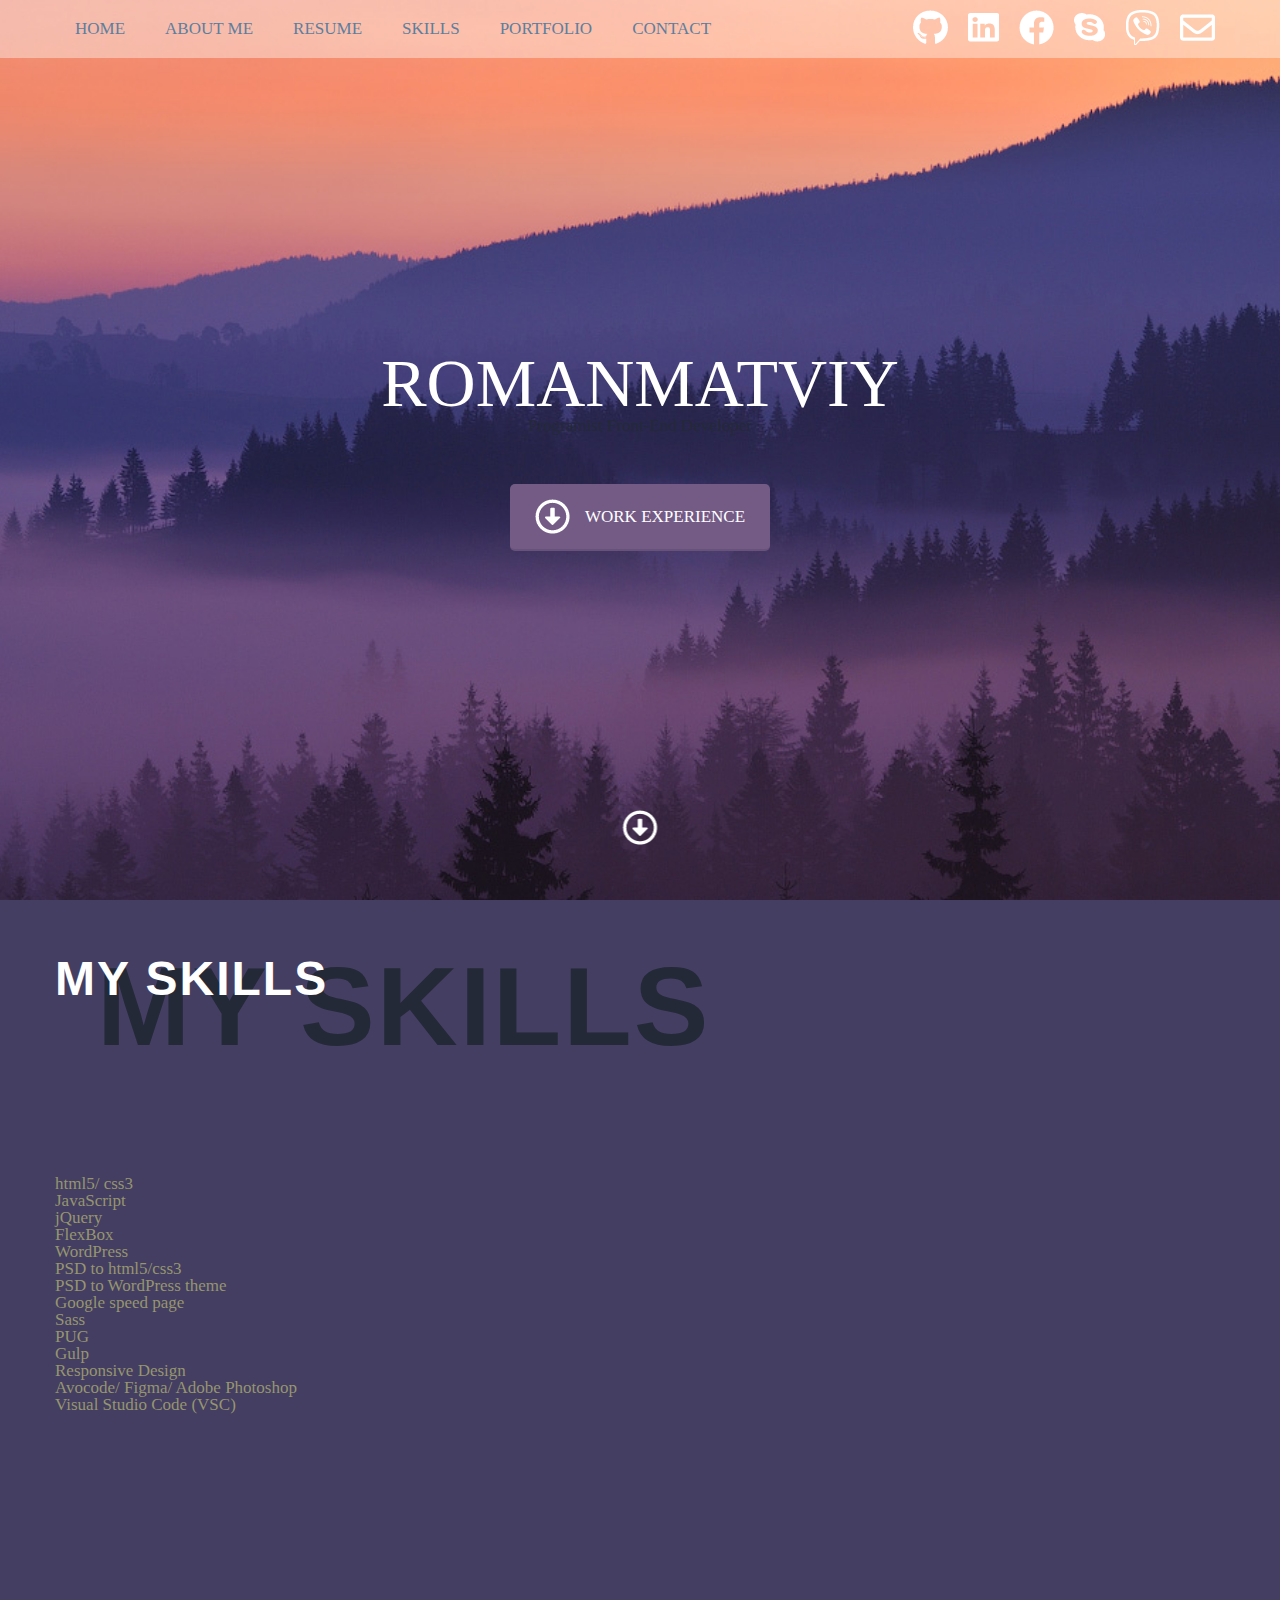
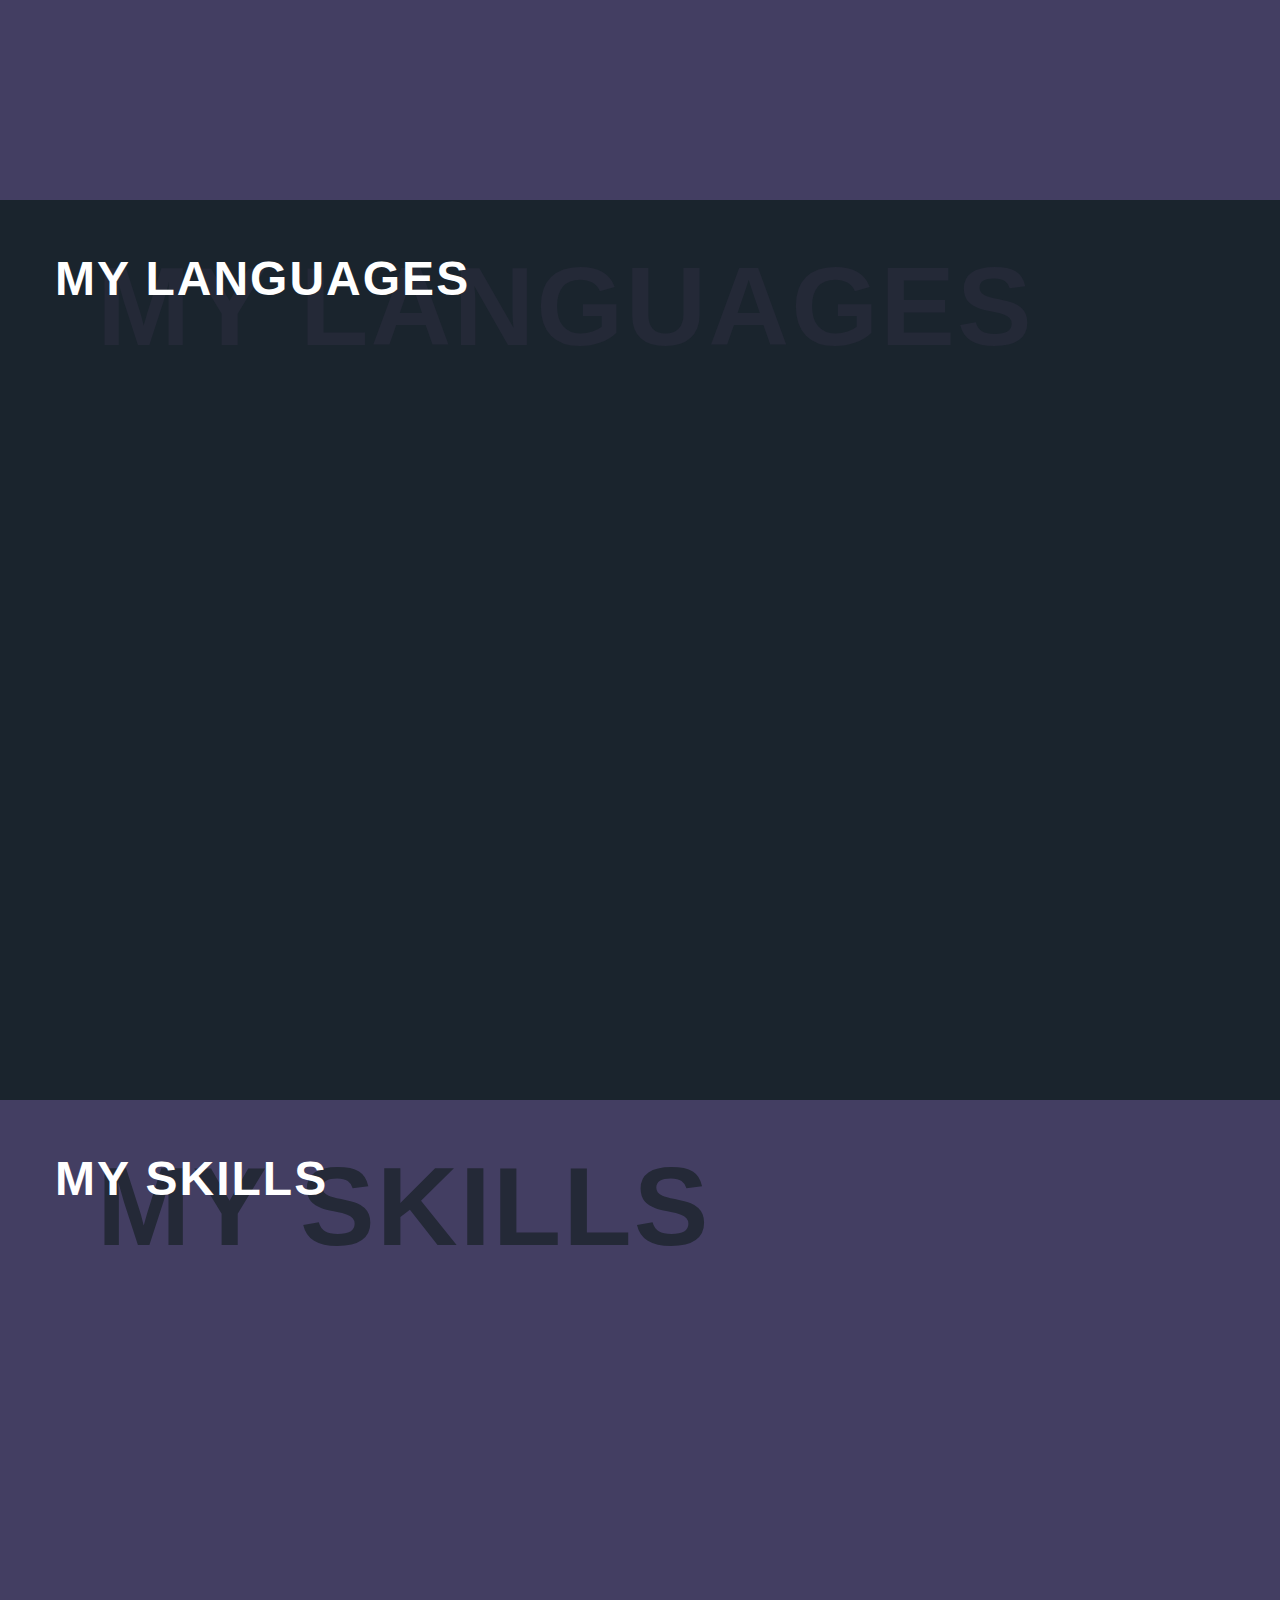
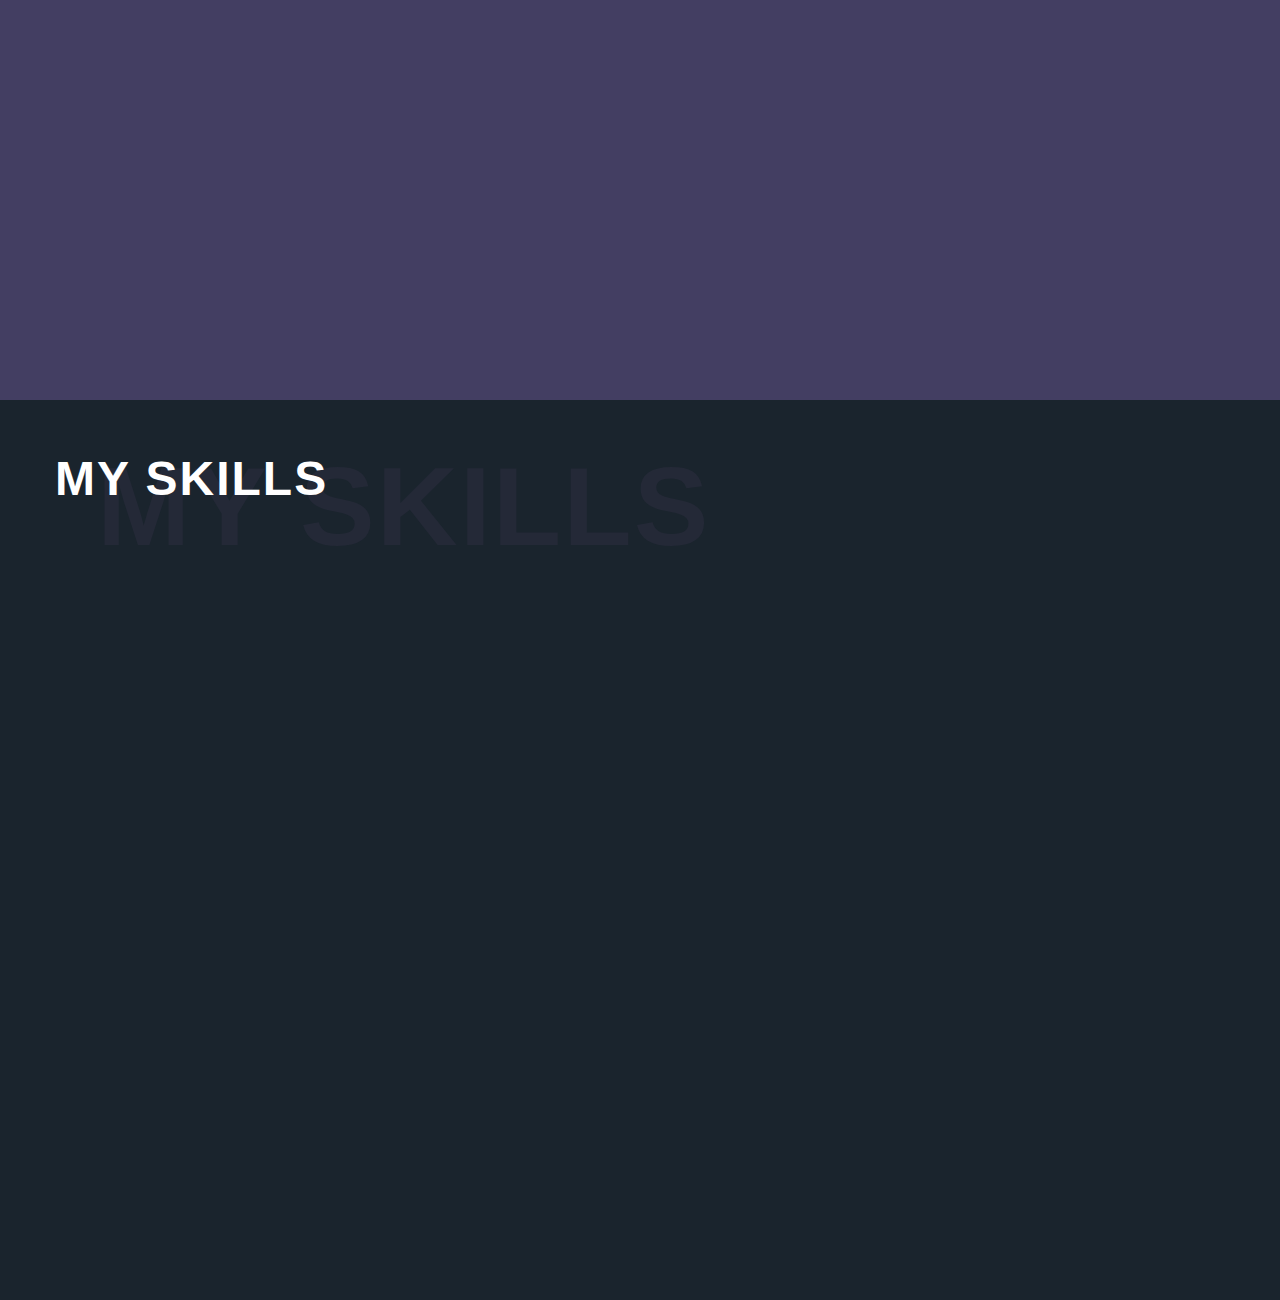
==== index.min.html @ 0e8ecea7 "fix error" ====
<!DOCTYPE html><html lang="en"><head><meta charset="UTF-8"/><meta name="viewport"content="width=device-width, initial-scale=1.0"/><link rel="stylesheet"href="./css/reset.min.css"/><link rel="stylesheet"href="./css/animate.min.css"/><link rel="stylesheet"href="./css/style.css"/><title>Roman Matviy - roman.programist.top</title></head><body><header class="header section"><div class="top"><div class="main-container"><nav class="top__menu"><ul><li><a href="">Home</a></li><li><a href="">About me</a></li><li><a href="">Resume</a></li><li><a href="">Skills</a></li><li><a href="">Portfolio</a></li><li><a href="">Contact</a></li></ul></nav><div class="top__social"><ul><li><a href="https://github.com/MatviyRoman"target="_blank"class="nav-link sicon"><i class="icon central github"></i></a></li><li><a href="http://linkedin.com/in/MatviyRoman"target="_blank"class="nav-link sicon"><i class="icon central linkedin"></i></a></li><li><a href="https://www.facebook.com/romas6ka"target="_blank"class="nav-link sicon"><span class="icon central facebook"></span></a></li><li><a href="skype:live:romas6ka"target="_blank"class="nav-link sicon"><i class="icon central skype"></i></a></li><li><a href="viber:chat?number=+380938800822"target="_blank"class="nav-link sicon"><i class="icon central viber"></i></a></li><li><a href="#contact"target="_blank"class="nav-link sicon"><i class="icon central envelope"></i></a></li></ul></div></div></div><div class="main-container"><div class="header__title"><div id="welcome"></div><h1 class="header__title--first_title title"><span class="wow 1s bounceInRight delay-05s">R</span ><span class="animated 1s fadeInRight delay-1s">o</span ><span class="animated 1s fadeInRight delay-15s">m</span ><span class="animated 1s fadeInRight delay-2s">a</span ><span class="animated 1s fadeInRight delay-25s">n</span><span class="animated 1s fadeInRight delay-3s">M</span ><span class="animated 1s fadeInRight delay-35s">a</span ><span class="animated 1s fadeInRight delay-4s">t</span ><span class="animated 1s fadeInRight delay-45s">v</span ><span class="animated 1s fadeInRight delay-5s">i</span ><span class="animated 1s fadeInRight delay-55s">y</span></h1><h2 class="header__title--second_title subtitle">programist front-end developer </h2><a class="btn"href="#"><i class="icon arrow_down"></i>Work experience</a ></div></div><a href="#about"class="arrow animated infinite bounce delay-2s slow"><i class="icon arrow_down"></i ></a></header><section class="skillset section"><div class="main-container"><div class="title-box"><h2 class="title">My Skills </h2><h3 class="subtitle">My skills</h3></div><p>html5/ css3</p><p>JavaScript</p><p>jQuery</p><p>FlexBox</p><p>WordPress</p><p>PSD to html5/css3</p><p>PSD to WordPress theme</p><p>Google speed page</p><p>Sass</p><p>PUG</p><p>Gulp</p><p>Responsive Design</p><p>Avocode/ Figma/ Adobe Photoshop</p><p>Visual Studio Code (VSC)</p></div></section><section class="languages section"><div class="main-container"><div class="title-box"><h2 class="title">My Languages </h2><h3 class="subtitle">My Languages</h3></div><div id="myProgress"><div id="myBar"><div id="number"style="color:black;"></div></div></div></div></section><section class="portfolio section"><div class="main-container"><div class="title-box"><h2 class="title">My Skills </h2><h3 class="subtitle">My skills</h3></div></div></section><footer class="footer section"><div class="main-container"><div class="title-box"><h2 class="title">My Skills </h2><h3 class="subtitle">My skills</h3></div></div></footer><script defer src="https://ajax.googleapis.com/ajax/libs/jquery/3.4.1/jquery.min.js"></script><script defer src="./js/wow.min.js"></script><script defer src="./js/main.min.js"></script></body></html>
---- css/style.css ----
html {
  scroll-behavior: smooth;
}

body {
  font-family: "Merriweather", serif;
  font-weight: 400;
  font-size: 17px;
  -webkit-user-select: none;
     -moz-user-select: none;
      -ms-user-select: none;
          user-select: none;
  overflow-x: hidden;
  overflow-y: scroll;
  -webkit-transition: all 7s ease-out;
  transition: all 7s ease-out;
  -webkit-transition-property: color, background-color;
  transition-property: color, background-color;
  -webkit-transition-duration: 10s;
          transition-duration: 10s;
  color: #fff;
}

.main-container {
  max-width: 1200px;
  padding: 0 15px;
  margin: 0 auto;
}

.btn {
  color: #17a2b8;
  -webkit-transition: all 0.4s ease-in-out;
  transition: all 0.4s ease-in-out;
  font-family: "Robboto", serif;
  color: #fff;
  background: #745b86;
  border: 0;
  border-bottom: 2px solid rgba(10, 10, 10, 0.1);
  border-radius: 5px;
  text-transform: uppercase;
  padding: 15px 25px;
}

.btn:hover {
  color: #fff;
  background: #17a2b8;
}

.btn i {
  margin-right: 15px;
}

.transparent {
  color: #1a242d !important;
  font-weight: 800 !important;
}

.title-box {
  width: 100%;
  padding: 50px 0 100px;
}

.title-box .title {
  position: relative;
  font-family: "Josefin Sans", Sans-serif;
  font-size: 3rem;
  font-weight: 700;
  line-height: 1.2em;
  letter-spacing: 2px;
  text-transform: uppercase;
  text-align: left;
  z-index: 2;
}

.title-box .subtitle {
  position: relative;
  padding-left: 42px;
  font-family: "Josefin Sans", Sans-serif;
  font-size: 7rem;
  font-weight: 700;
  line-height: 1.2em;
  letter-spacing: 2px;
  text-transform: uppercase;
  text-align: left;
  z-index: 1;
  margin-top: -0.6em;
}

.title {
  color: #fff;
  text-transform: uppercase;
  text-align: center;
  width: 100%;
}

.subtitle {
  color: #fff;
  text-transform: capitalize;
  text-align: center;
  width: 100%;
}

.section:nth-child(odd) {
  background: #1a242d;
  color: #5d7e9e;
  height: 100vh;
  min-height: 300px;
}

.section:nth-child(odd) .title {
  color: #fff;
}

.section:nth-child(odd) .subtitle {
  color: #242937;
}

.section:nth-child(odd) .bg-transparent {
  border: 2px solid #745b86;
  color: #1a242d;
  font-weight: 400;
}

.section:nth-child(odd) .bg-transparent:hover {
  border: 2px solid #fff;
  color: #fff;
}

.section:nth-child(even) {
  background: #433e62;
  color: #96956f;
  height: 100vh;
  min-height: 300px;
}

.section:nth-child(even) .subtitle {
  color: #242937;
}

.section:nth-child(even) .bg-transparent2 {
  background: #fff;
  border: 2px solid #745b86;
  color: #1a242d;
  font-weight: 400;
}

.section:nth-child(even) .bg-transparent2:hover {
  background: #fff;
  border: 2px solid #17a2b8;
  color: #17a2b8 !important;
}

.header {
  background: #1a242d url(../img/background/22bg.jpg) fixed center/cover no-repeat !important;
  color: #5d7e9e;
  color: #000;
  height: 100vh;
  min-height: 300px;
  position: relative;
}

.header .top {
  background: #fff6;
}

.header .top .main-container {
  display: -webkit-box;
  display: -ms-flexbox;
  display: flex;
  -webkit-box-pack: justify;
      -ms-flex-pack: justify;
          justify-content: space-between;
  -ms-flex-wrap: wrap;
      flex-wrap: wrap;
}

.header .top__menu {
  max-width: 700px;
}

.header .top__menu ul {
  display: -webkit-box;
  display: -ms-flexbox;
  display: flex;
  -webkit-box-pack: space-evenly;
      -ms-flex-pack: space-evenly;
          justify-content: space-evenly;
  -ms-flex-wrap: wrap;
      flex-wrap: wrap;
}

.header .top__menu ul li a {
  padding: 20px;
  white-space: nowrap;
  display: block;
  text-transform: uppercase;
}

.header .top__menu ul li a:hover {
  padding-bottom: 19px;
  border-bottom: 2px solid #f00;
}

.header .top__social {
  max-width: 322px;
}

.header .top__social ul {
  display: -webkit-box;
  display: -ms-flexbox;
  display: flex;
  -webkit-box-align: center;
      -ms-flex-align: center;
          align-items: center;
  -ms-flex-wrap: wrap;
      flex-wrap: wrap;
}

.header .top__social ul li a {
  padding: 10px;
  display: block;
}

.header__title {
  display: -webkit-box;
  display: -ms-flexbox;
  display: flex;
  -ms-flex-wrap: wrap;
      flex-wrap: wrap;
  -webkit-box-pack: center;
      -ms-flex-pack: center;
          justify-content: center;
  position: absolute;
  top: 50%;
  left: 50%;
  -webkit-transform: translate(-50%, -50%);
          transform: translate(-50%, -50%);
}

.header__title--first_title {
  font-size: 4em;
}

.header__title--second-title {
  margin-bottom: 30px;
}

.header__title a {
  display: -webkit-inline-box;
  display: -ms-inline-flexbox;
  display: inline-flex;
  text-align: center;
  -webkit-box-align: center;
      -ms-flex-align: center;
          align-items: center;
  margin-top: 50px;
}

.header > .arrow {
  position: absolute;
  bottom: 10%;
  left: 50%;
  -webkit-transform: translateX(-50%);
          transform: translateX(-50%);
  display: block;
}

.header > .arrow .arrow_down {
  position: absolute;
  left: 50%;
  -webkit-transform: translateX(-50%);
          transform: translateX(-50%);
  -webkit-font-smoothing: antialiased;
}

.header > .arrow .arrow_down:hover {
  opacity: 0.5;
}

.skillset {
  background: #433e62;
  color: #96956f;
}

.icon {
  -webkit-filter: invert(1);
          filter: invert(1);
  display: inline-block;
  background: url(../img/decorations/sprites.png) no-repeat;
}

.icon:hover {
  position: relative;
  -webkit-transform: scale(1.1);
          transform: scale(1.1);
}

.icon.black {
  -webkit-filter: none;
          filter: none;
}

.icon.form {
  position: relative;
  top: 50%;
  left: 50%;
  -webkit-transform: translate(-50%, -50%);
          transform: translate(-50%, -50%);
}

.icon.flask {
  width: 31px;
  height: 33px;
  background-position: -54px -0;
}

.icon.pencil {
  width: 35px;
  height: 35px;
  background-position: -209px -0;
}

.icon.home {
  width: 37px;
  height: 35px;
  background-position: -559px -0;
}

.icon.map_marker {
  width: 27px;
  height: 35px;
  background-position: -0 -0;
}

.icon.paper_plane {
  width: 35px;
  height: 35px;
  background-position: -244px -0;
}

.icon.linkedin {
  width: 31px;
  height: 33px;
  background-position: -85px -0;
}

.icon.github {
  width: 35px;
  height: 35px;
  background-position: -279px -0;
}

.icon.phone {
  width: 35px;
  height: 35px;
  background-position: -314px -0;
}

.icon.user {
  width: 31px;
  height: 33px;
  background-position: -116px -0;
}

.icon.skype {
  width: 31px;
  height: 33px;
  background-position: -147px -0;
}

.icon.viber {
  width: 35px;
  height: 35px;
  background-position: -349px -0;
}

.icon.youtube {
  width: 31px;
  height: 33px;
  background-position: -178px -0;
}

.icon.arrow_down {
  width: 35px;
  height: 35px;
  background-position: -384px -0;
}

.icon.briefcase {
  width: 35px;
  height: 35px;
  background-position: -419px -0;
}

.icon.arrow_up {
  width: 35px;
  height: 35px;
  background-position: -454px -0;
}

.icon.envelope {
  width: 35px;
  height: 35px;
  background-position: -489px -0;
}

.icon.facebook {
  width: 35px;
  height: 35px;
  background-position: -524px -0;
}

.icon.file_download {
  width: 27px;
  height: 35px;
  background-position: -27px -0;
}

#myProgress {
  width: 100%;
  background-color: #ddd;
}

.myBar {
  width: 0%;
  height: 30px;
  background-color: #4caf50;
}
/*# sourceMappingURL=style.css.map */
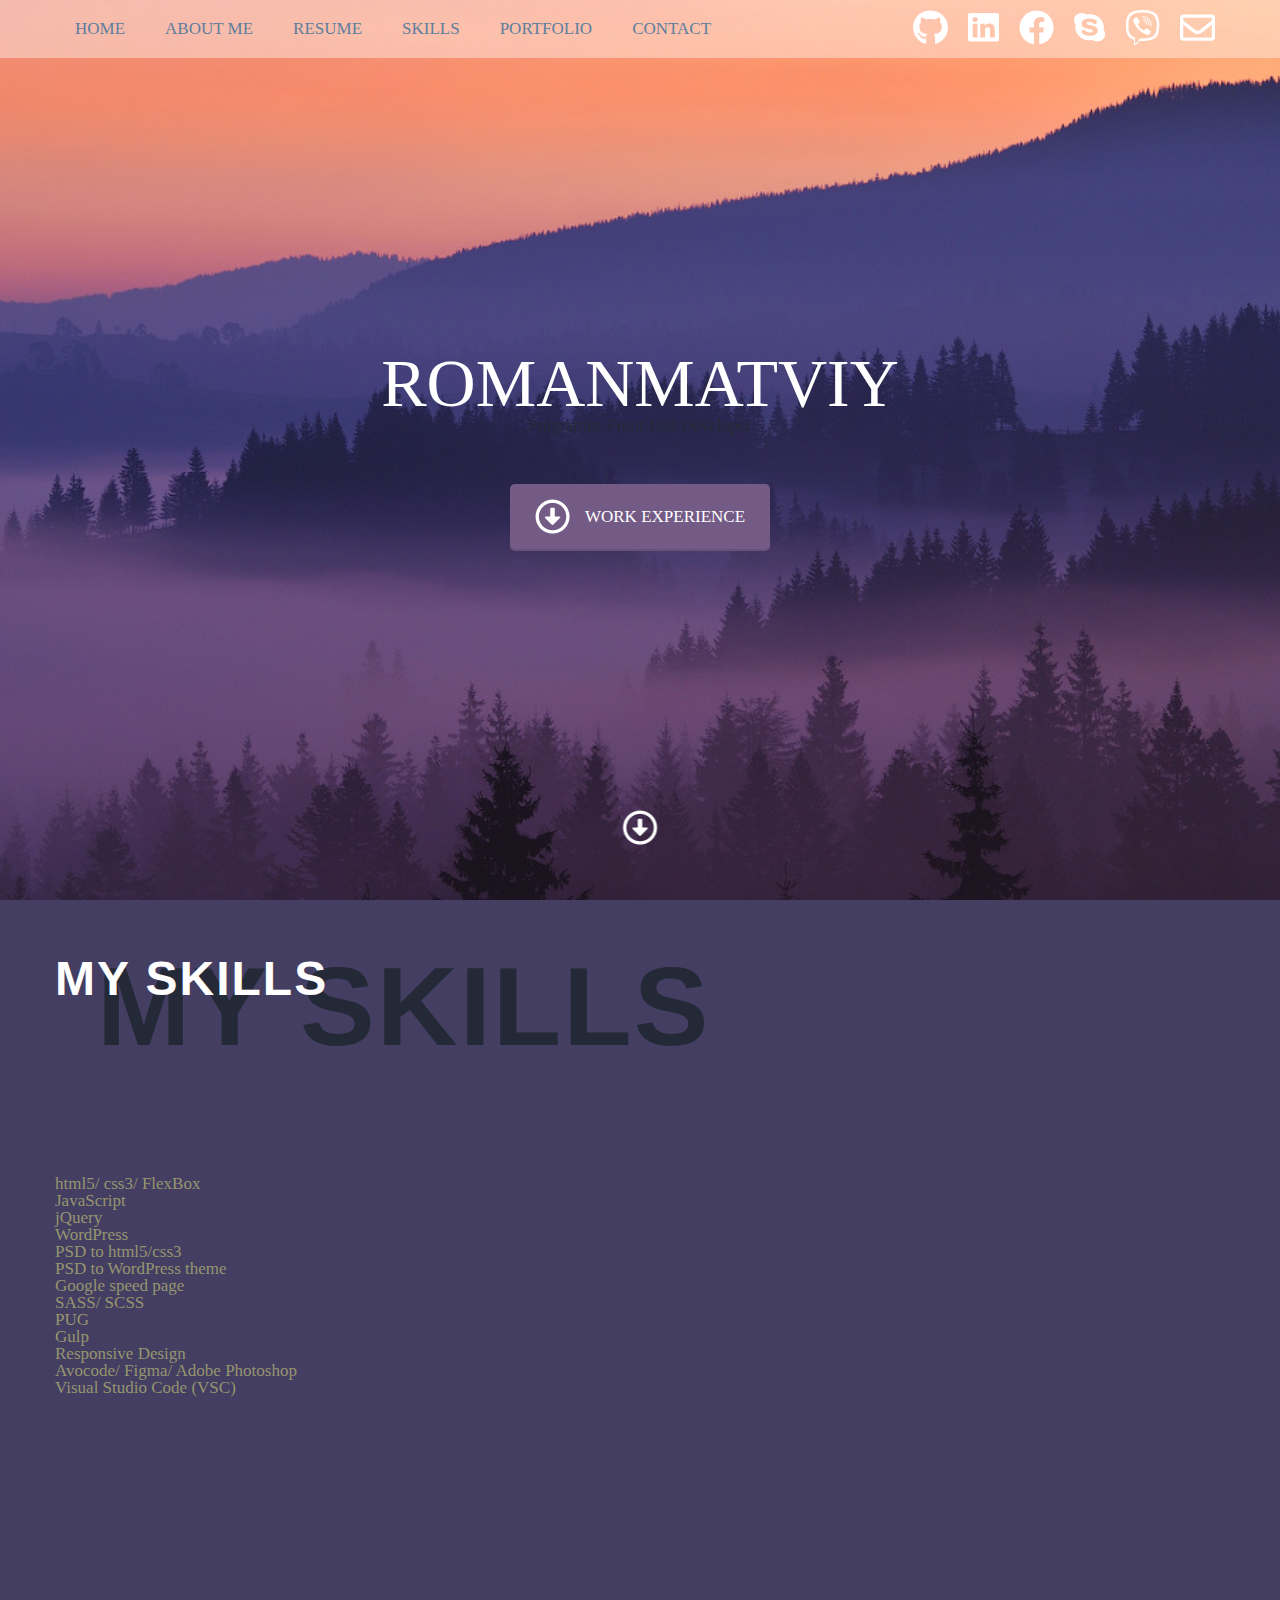
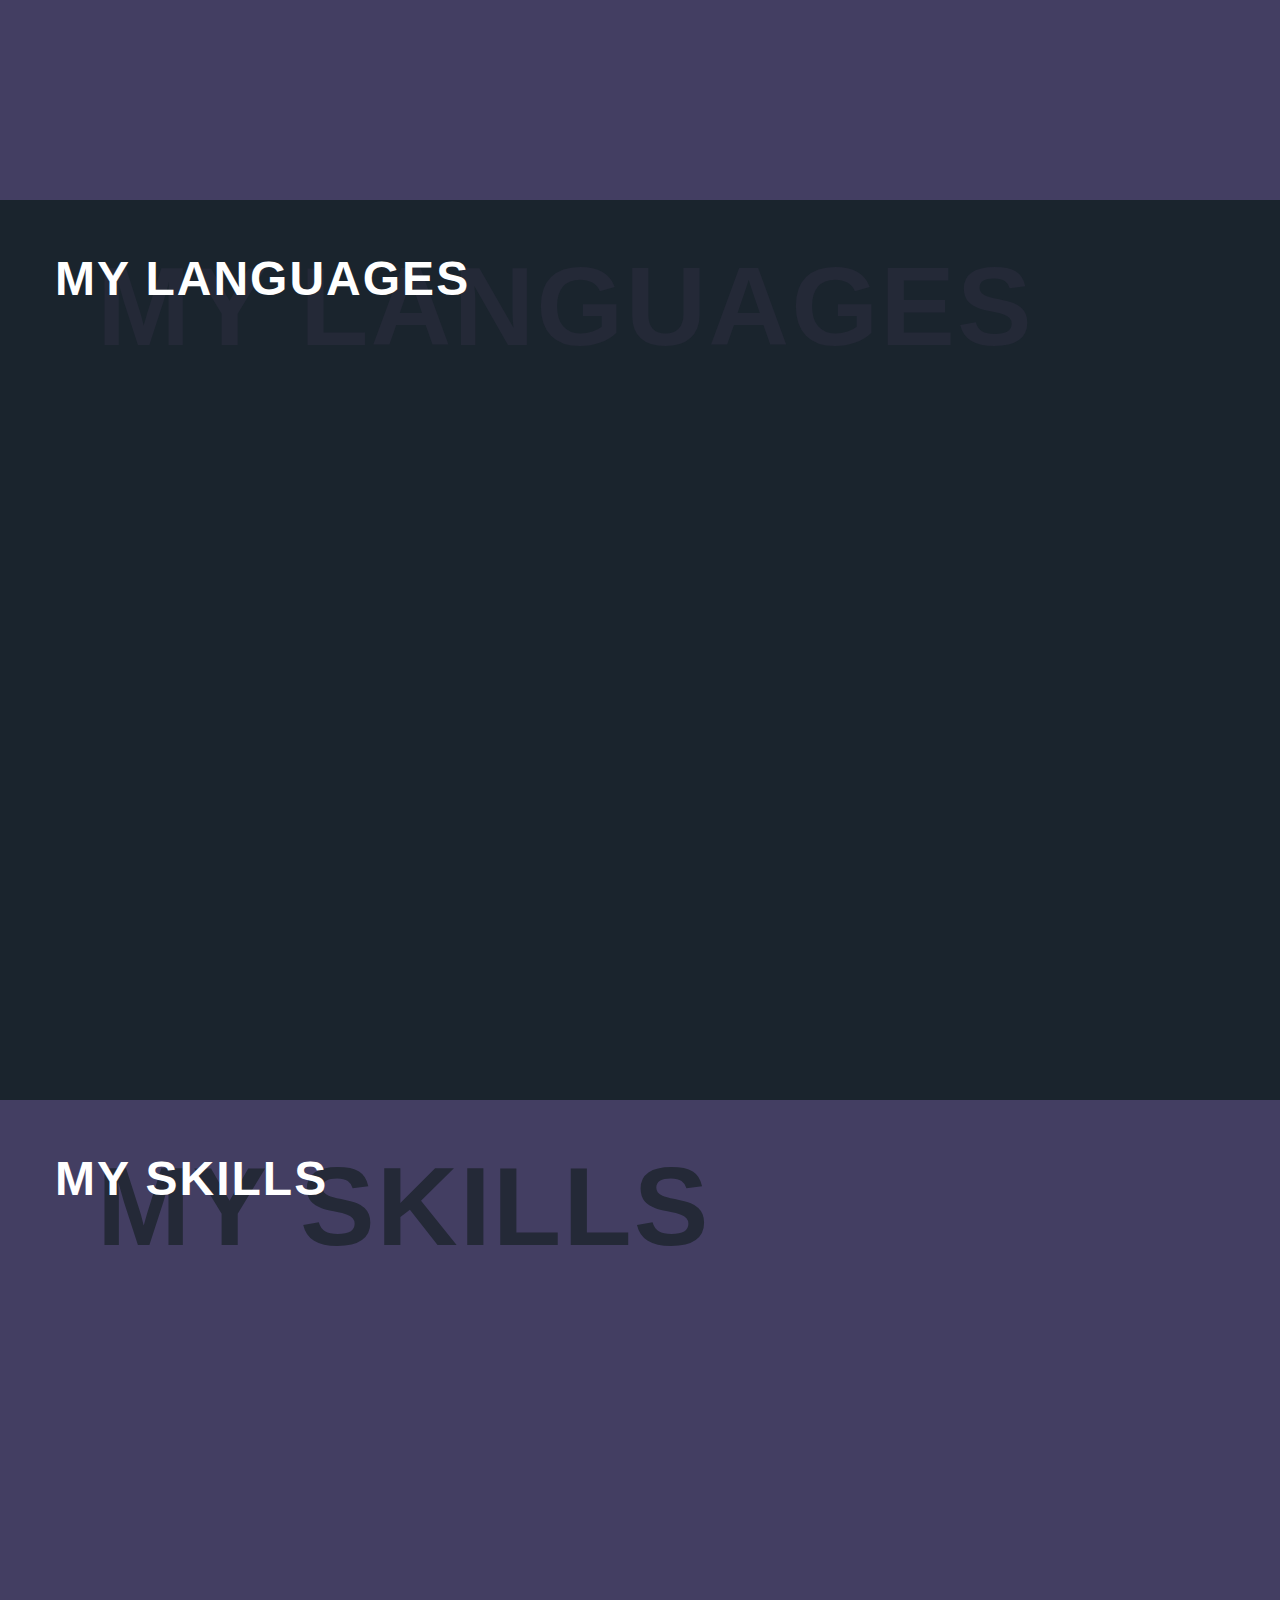
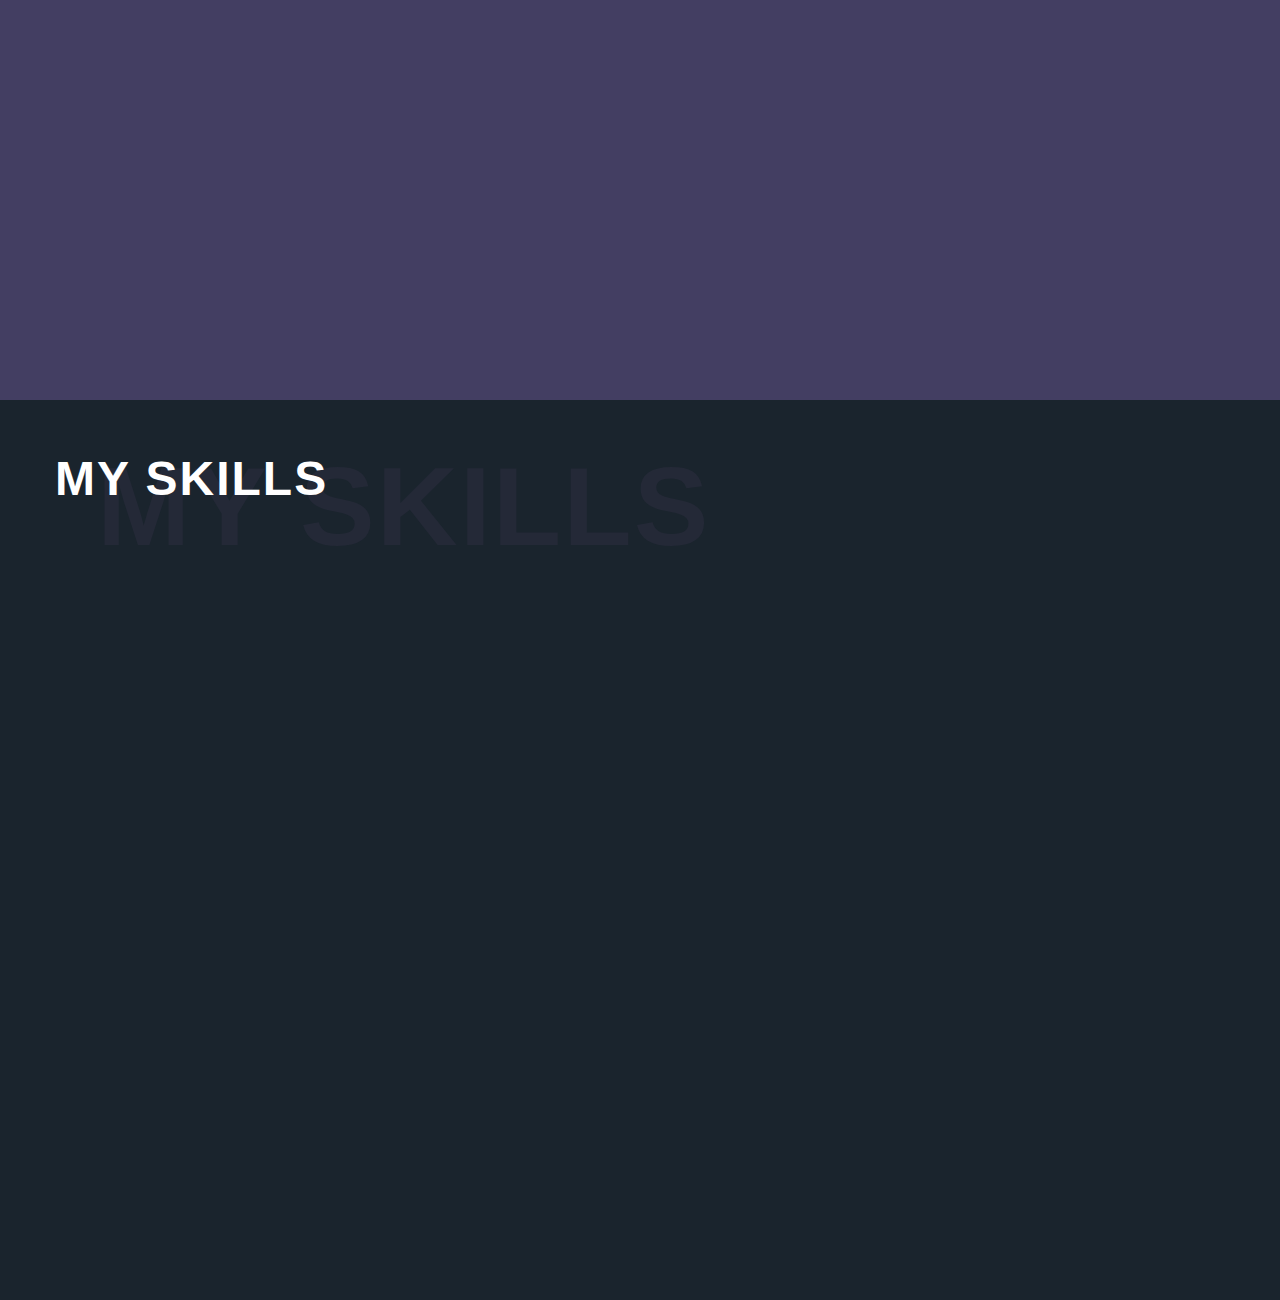
==== commit 4a6ed909: "fix error" ====
--- a/index.min.html
+++ b/index.min.html
@@ -1 +1 @@
-<!DOCTYPE html><html lang="en"><head><meta charset="UTF-8"/><meta name="viewport"content="width=device-width, initial-scale=1.0"/><link rel="stylesheet"href="./css/reset.min.css"/><link rel="stylesheet"href="./css/animate.min.css"/><link rel="stylesheet"href="./css/style.css"/><title>Roman Matviy - roman.programist.top</title></head><body><header class="header section"><div class="top"><div class="main-container"><nav class="top__menu"><ul><li><a href="">Home</a></li><li><a href="">About me</a></li><li><a href="">Resume</a></li><li><a href="">Skills</a></li><li><a href="">Portfolio</a></li><li><a href="">Contact</a></li></ul></nav><div class="top__social"><ul><li><a href="https://github.com/MatviyRoman"target="_blank"class="nav-link sicon"><i class="icon central github"></i></a></li><li><a href="http://linkedin.com/in/MatviyRoman"target="_blank"class="nav-link sicon"><i class="icon central linkedin"></i></a></li><li><a href="https://www.facebook.com/romas6ka"target="_blank"class="nav-link sicon"><span class="icon central facebook"></span></a></li><li><a href="skype:live:romas6ka"target="_blank"class="nav-link sicon"><i class="icon central skype"></i></a></li><li><a href="viber:chat?number=+380938800822"target="_blank"class="nav-link sicon"><i class="icon central viber"></i></a></li><li><a href="#contact"target="_blank"class="nav-link sicon"><i class="icon central envelope"></i></a></li></ul></div></div></div><div class="main-container"><div class="header__title"><div id="welcome"></div><h1 class="header__title--first_title title"><span class="wow 1s bounceInRight delay-05s">R</span ><span class="animated 1s fadeInRight delay-1s">o</span ><span class="animated 1s fadeInRight delay-15s">m</span ><span class="animated 1s fadeInRight delay-2s">a</span ><span class="animated 1s fadeInRight delay-25s">n</span><span class="animated 1s fadeInRight delay-3s">M</span ><span class="animated 1s fadeInRight delay-35s">a</span ><span class="animated 1s fadeInRight delay-4s">t</span ><span class="animated 1s fadeInRight delay-45s">v</span ><span class="animated 1s fadeInRight delay-5s">i</span ><span class="animated 1s fadeInRight delay-55s">y</span></h1><h2 class="header__title--second_title subtitle">programist front-end developer </h2><a class="btn"href="#"><i class="icon arrow_down"></i>Work experience</a ></div></div><a href="#about"class="arrow animated infinite bounce delay-2s slow"><i class="icon arrow_down"></i ></a></header><section class="skillset section"><div class="main-container"><div class="title-box"><h2 class="title">My Skills </h2><h3 class="subtitle">My skills</h3></div><p>html5/ css3</p><p>JavaScript</p><p>jQuery</p><p>FlexBox</p><p>WordPress</p><p>PSD to html5/css3</p><p>PSD to WordPress theme</p><p>Google speed page</p><p>Sass</p><p>PUG</p><p>Gulp</p><p>Responsive Design</p><p>Avocode/ Figma/ Adobe Photoshop</p><p>Visual Studio Code (VSC)</p></div></section><section class="languages section"><div class="main-container"><div class="title-box"><h2 class="title">My Languages </h2><h3 class="subtitle">My Languages</h3></div><div id="myProgress"><div id="myBar"><div id="number"style="color:black;"></div></div></div></div></section><section class="portfolio section"><div class="main-container"><div class="title-box"><h2 class="title">My Skills </h2><h3 class="subtitle">My skills</h3></div></div></section><footer class="footer section"><div class="main-container"><div class="title-box"><h2 class="title">My Skills </h2><h3 class="subtitle">My skills</h3></div></div></footer><script defer src="https://ajax.googleapis.com/ajax/libs/jquery/3.4.1/jquery.min.js"></script><script defer src="./js/wow.min.js"></script><script defer src="./js/main.min.js"></script></body></html>+<!DOCTYPE html><html lang="en"><head><meta charset="UTF-8"/><meta name="viewport"content="width=device-width, initial-scale=1.0"/><link rel="stylesheet"href="./css/reset.min.css"/><link rel="stylesheet"href="./css/animate.min.css"/><link rel="stylesheet"href="./css/style.css"/><title>Roman Matviy - roman.programist.top</title></head><body><header class="header section"><div class="top"><div class="main-container"><nav class="top__menu"><ul><li><a href="">Home</a></li><li><a href="">About me</a></li><li><a href="">Resume</a></li><li><a href="">Skills</a></li><li><a href="">Portfolio</a></li><li><a href="">Contact</a></li></ul></nav><div class="top__social"><ul><li><a href="https://github.com/MatviyRoman"target="_blank"class="nav-link sicon"><i class="icon central github"></i></a></li><li><a href="http://linkedin.com/in/MatviyRoman"target="_blank"class="nav-link sicon"><i class="icon central linkedin"></i></a></li><li><a href="https://www.facebook.com/romas6ka"target="_blank"class="nav-link sicon"><span class="icon central facebook"></span></a></li><li><a href="skype:live:romas6ka"target="_blank"class="nav-link sicon"><i class="icon central skype"></i></a></li><li><a href="viber:chat?number=+380938800822"target="_blank"class="nav-link sicon"><i class="icon central viber"></i></a></li><li><a href="#contact"target="_blank"class="nav-link sicon"><i class="icon central envelope"></i></a></li></ul></div></div></div><div class="main-container"><div class="header__title"><div id="welcome"></div><h1 class="header__title--first_title title"><span class="wow 1s bounceInRight delay-05s">R</span ><span class="animated 1s fadeInRight delay-1s">o</span ><span class="animated 1s fadeInRight delay-15s">m</span ><span class="animated 1s fadeInRight delay-2s">a</span ><span class="animated 1s fadeInRight delay-25s">n</span><span class="animated 1s fadeInRight delay-3s">M</span ><span class="animated 1s fadeInRight delay-35s">a</span ><span class="animated 1s fadeInRight delay-4s">t</span ><span class="animated 1s fadeInRight delay-45s">v</span ><span class="animated 1s fadeInRight delay-5s">i</span ><span class="animated 1s fadeInRight delay-55s">y</span></h1><h2 class="header__title--second_title subtitle">programist front-end developer </h2><a class="btn"href="#"><i class="icon arrow_down"></i>Work experience</a ></div></div><a href="#about"class="arrow animated infinite bounce delay-2s slow"><i class="icon arrow_down"></i ></a></header><section class="skillset section"><div class="main-container"><div class="title-box"><h2 class="title">My Skills </h2><h3 class="subtitle">My skills</h3></div><p>html5/ css3/ FlexBox</p><p>JavaScript</p><p>jQuery</p><p>WordPress</p><p>PSD to html5/css3</p><p>PSD to WordPress theme</p><p>Google speed page</p><p>SASS/ SCSS</p><p>PUG</p><p>Gulp</p><p>Responsive Design</p><p>Avocode/ Figma/ Adobe Photoshop</p><p>Visual Studio Code (VSC)</p></div></section><section class="languages section"><div class="main-container"><div class="title-box"><h2 class="title">My Languages </h2><h3 class="subtitle">My Languages</h3></div><div id="myProgress"><div id="myBar"><div id="number"style="color:black;"></div></div></div></div></section><section class="portfolio section"><div class="main-container"><div class="title-box"><h2 class="title">My Skills </h2><h3 class="subtitle">My skills</h3></div></div></section><footer class="footer section"><div class="main-container"><div class="title-box"><h2 class="title">My Skills </h2><h3 class="subtitle">My skills</h3></div></div></footer><script defer src="https://ajax.googleapis.com/ajax/libs/jquery/3.4.1/jquery.min.js"></script><script defer src="./js/wow.min.js"></script><script defer src="./js/main.min.js"></script></body></html>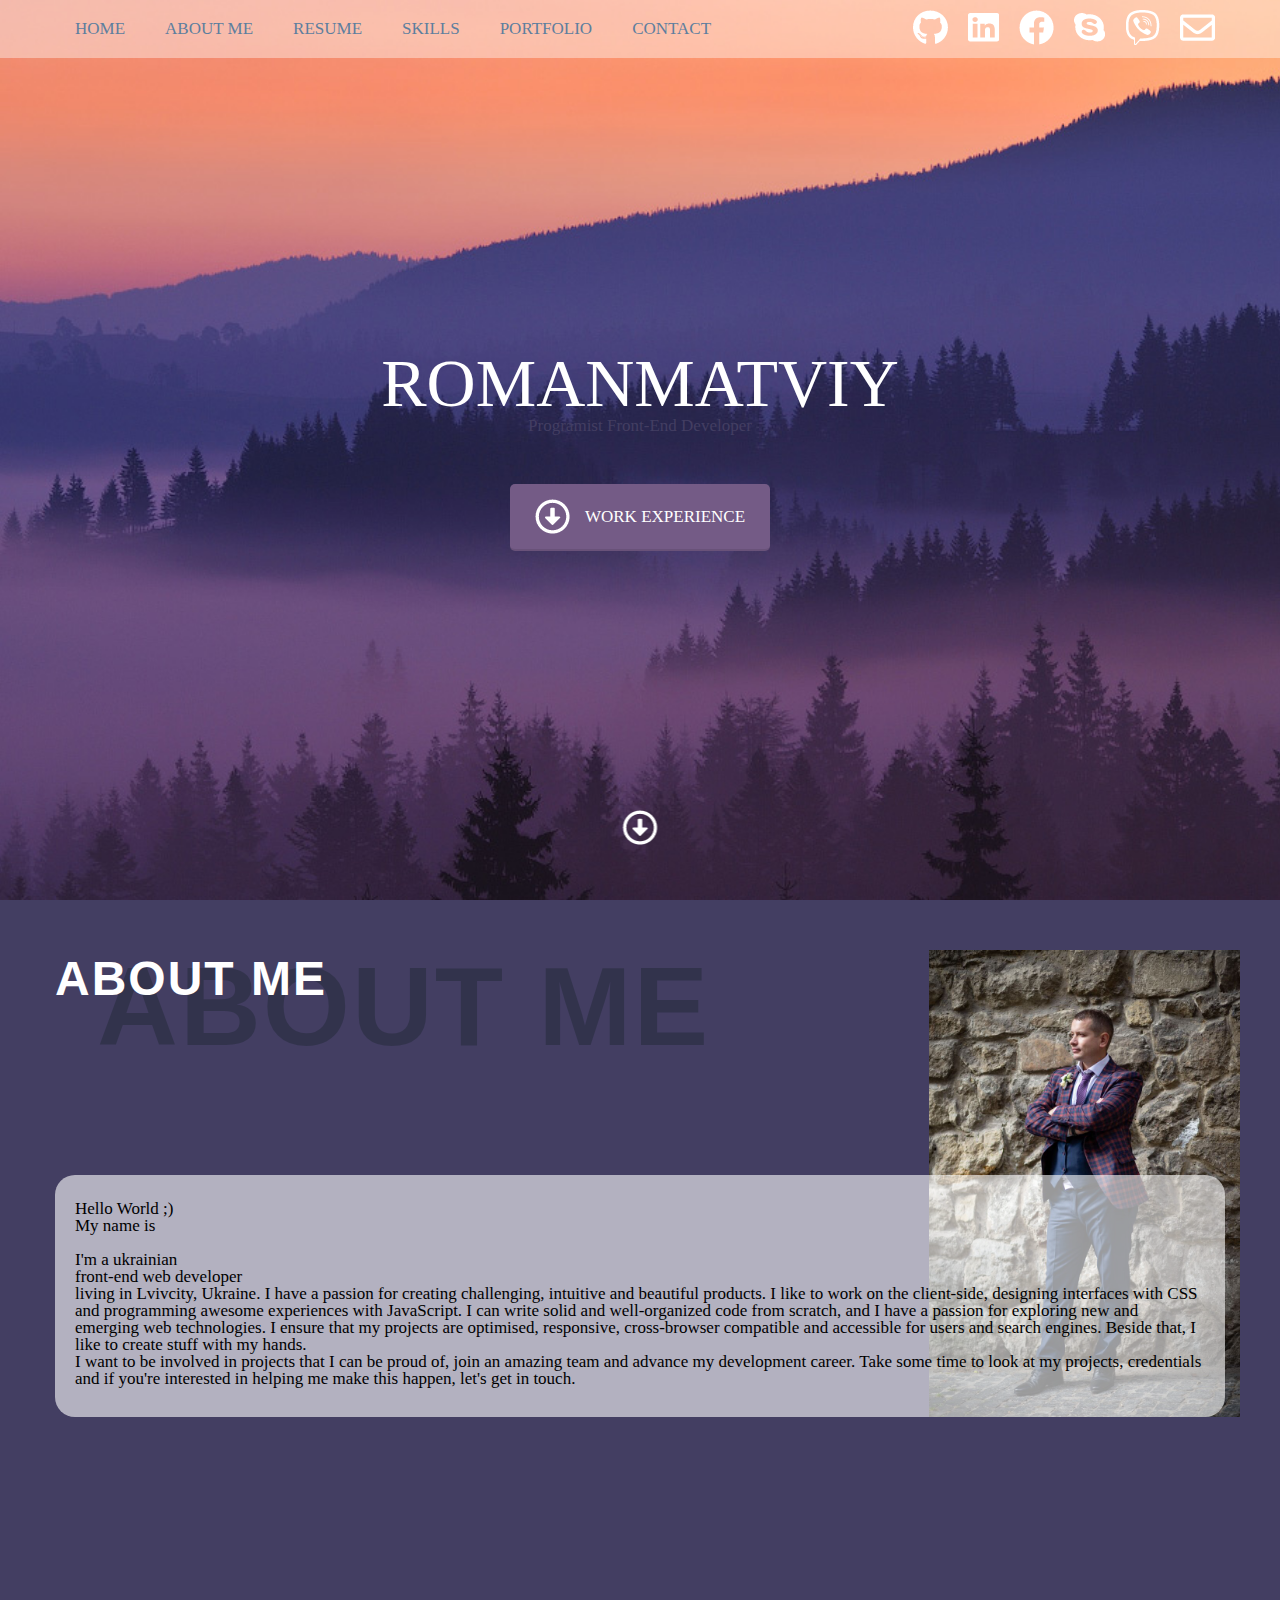
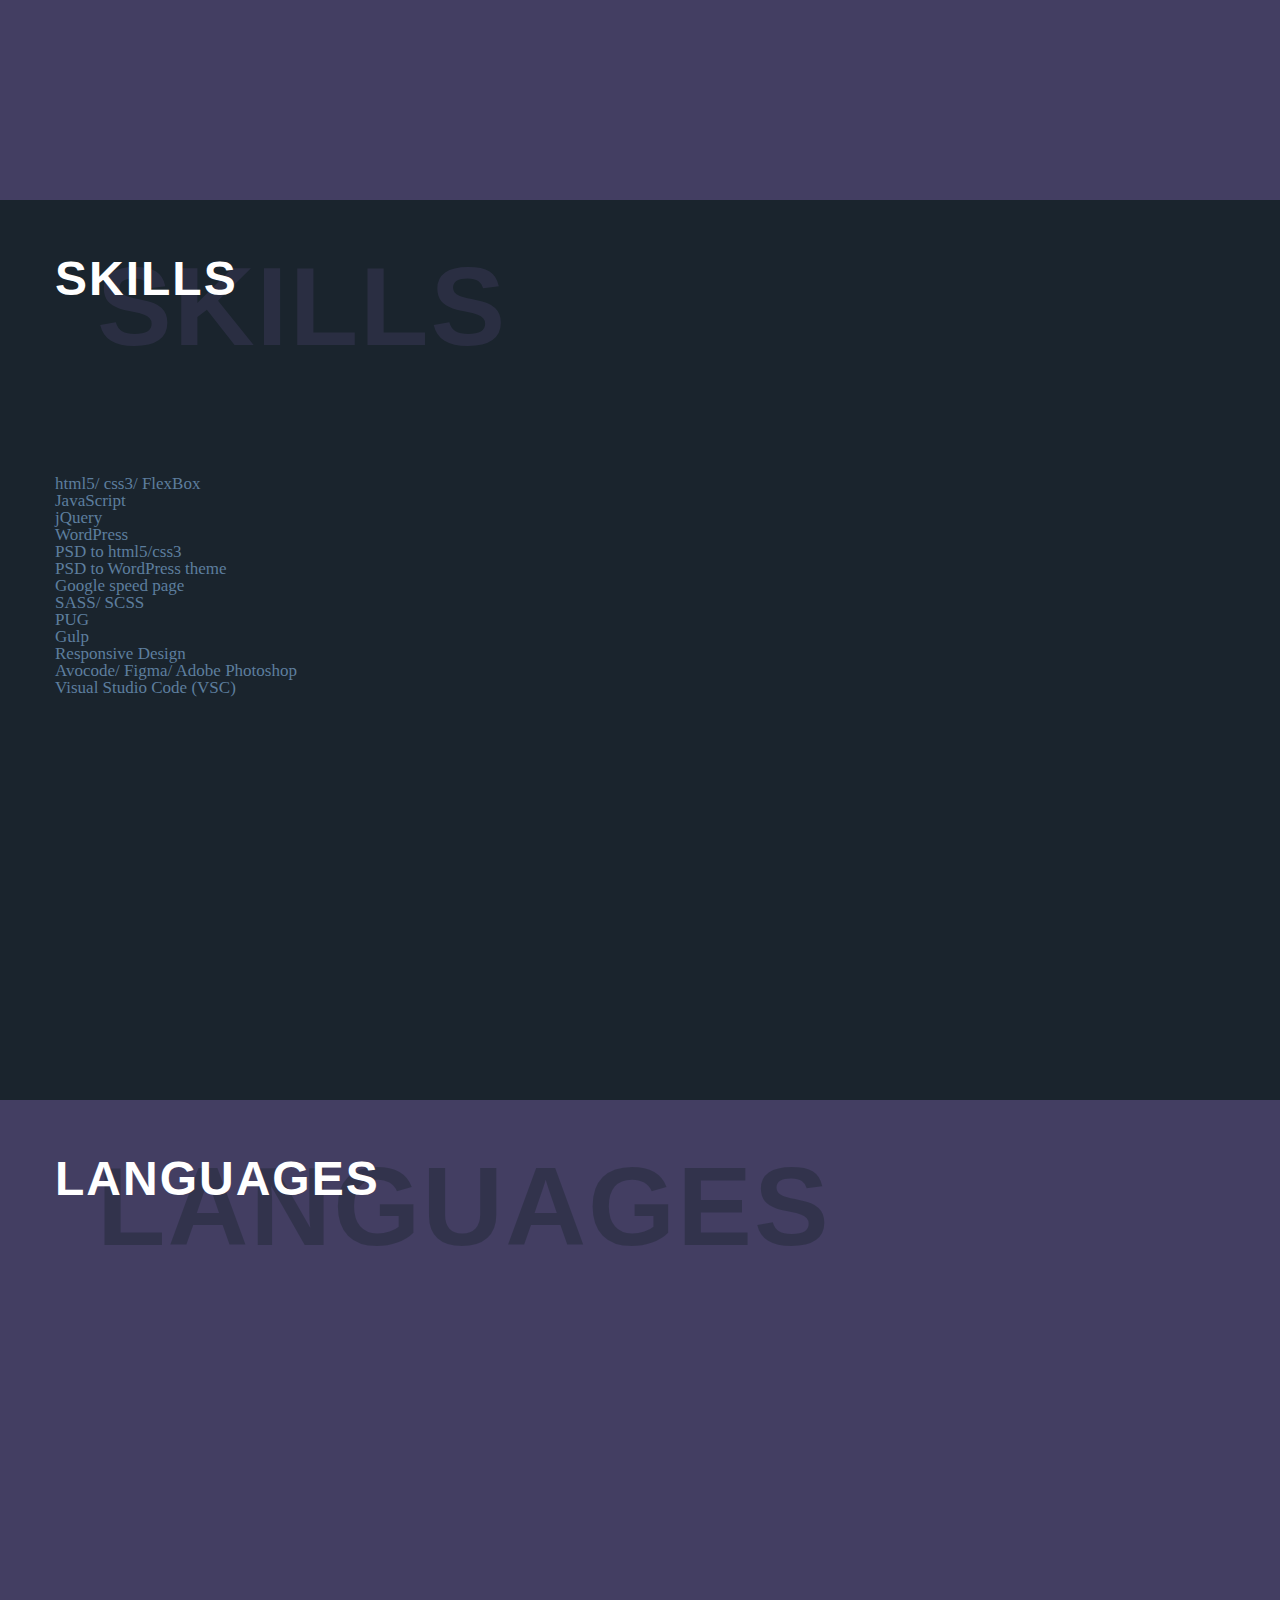
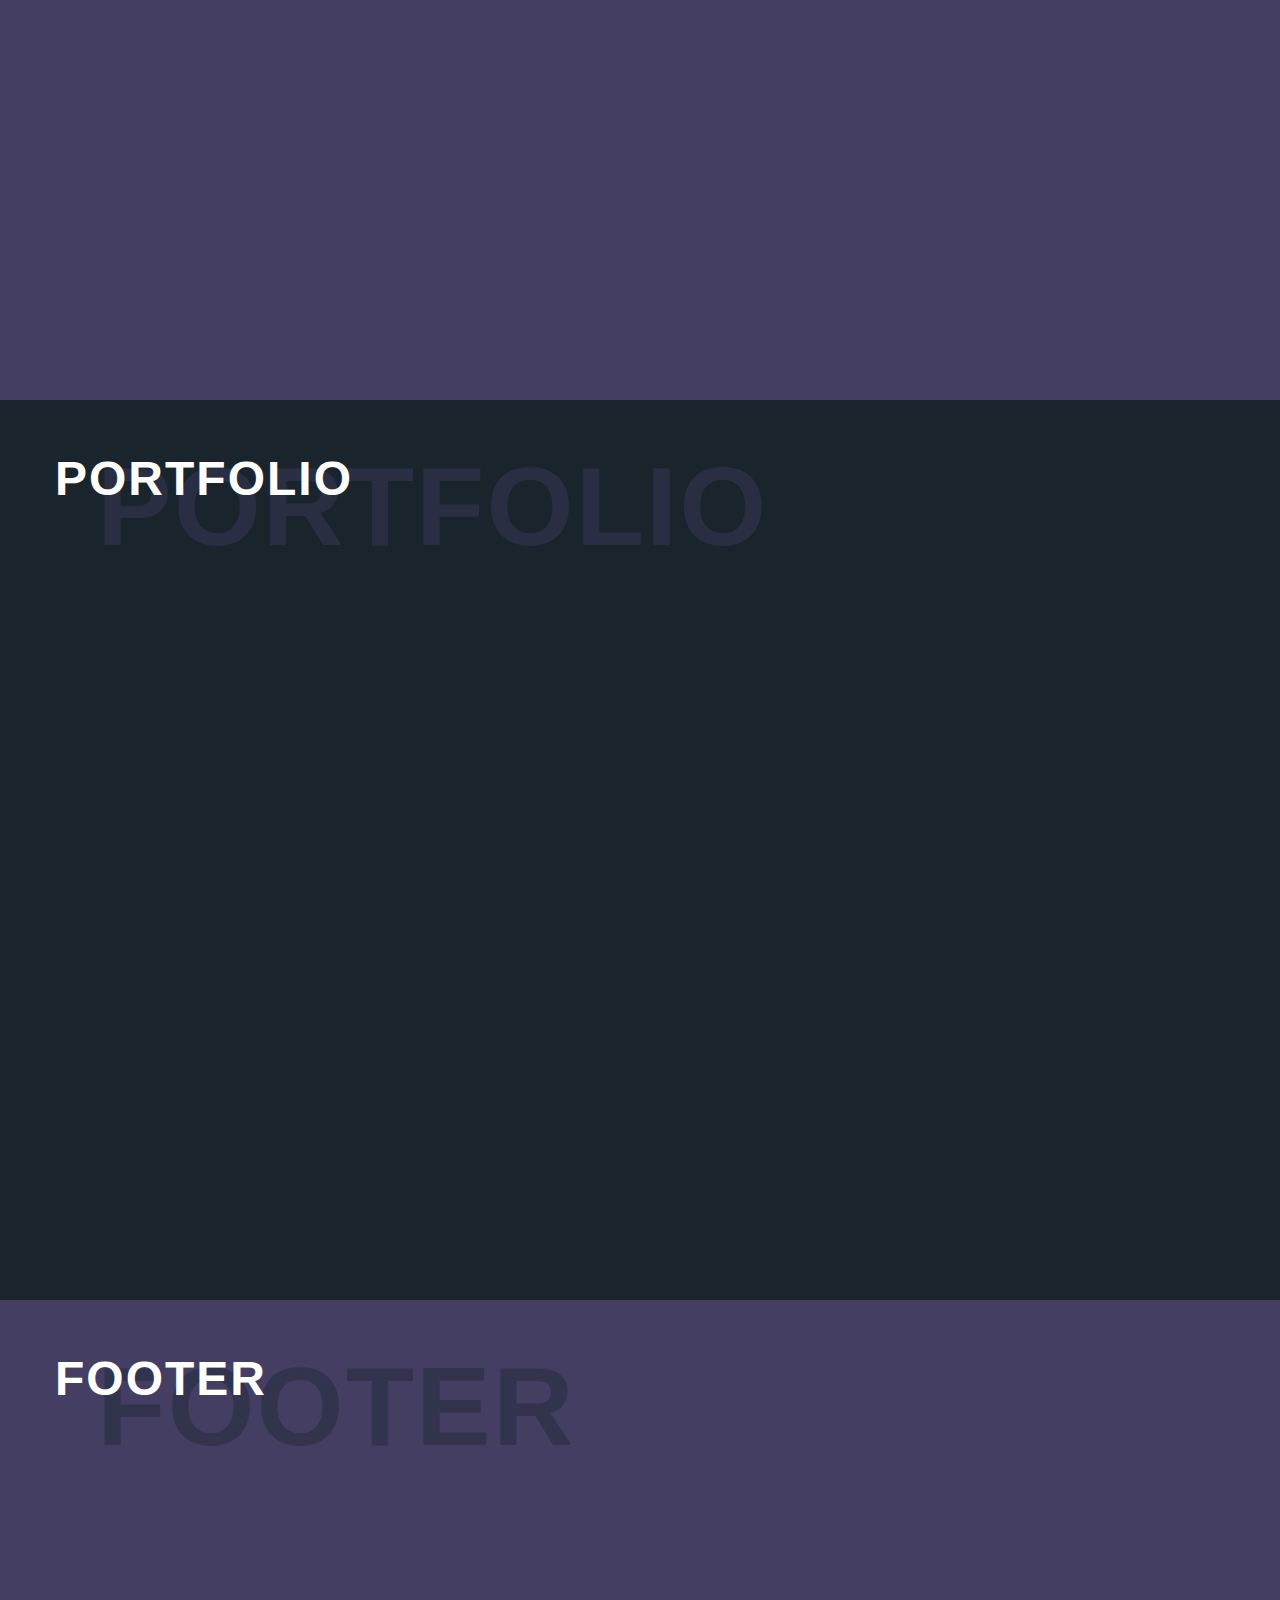
==== commit 99d0d3ba: "add fix" ====
--- a/index.min.html
+++ b/index.min.html
@@ -1 +1 @@
-<!DOCTYPE html><html lang="en"><head><meta charset="UTF-8"/><meta name="viewport"content="width=device-width, initial-scale=1.0"/><link rel="stylesheet"href="./css/reset.min.css"/><link rel="stylesheet"href="./css/animate.min.css"/><link rel="stylesheet"href="./css/style.css"/><title>Roman Matviy - roman.programist.top</title></head><body><header class="header section"><div class="top"><div class="main-container"><nav class="top__menu"><ul><li><a href="">Home</a></li><li><a href="">About me</a></li><li><a href="">Resume</a></li><li><a href="">Skills</a></li><li><a href="">Portfolio</a></li><li><a href="">Contact</a></li></ul></nav><div class="top__social"><ul><li><a href="https://github.com/MatviyRoman"target="_blank"class="nav-link sicon"><i class="icon central github"></i></a></li><li><a href="http://linkedin.com/in/MatviyRoman"target="_blank"class="nav-link sicon"><i class="icon central linkedin"></i></a></li><li><a href="https://www.facebook.com/romas6ka"target="_blank"class="nav-link sicon"><span class="icon central facebook"></span></a></li><li><a href="skype:live:romas6ka"target="_blank"class="nav-link sicon"><i class="icon central skype"></i></a></li><li><a href="viber:chat?number=+380938800822"target="_blank"class="nav-link sicon"><i class="icon central viber"></i></a></li><li><a href="#contact"target="_blank"class="nav-link sicon"><i class="icon central envelope"></i></a></li></ul></div></div></div><div class="main-container"><div class="header__title"><div id="welcome"></div><h1 class="header__title--first_title title"><span class="wow 1s bounceInRight delay-05s">R</span ><span class="animated 1s fadeInRight delay-1s">o</span ><span class="animated 1s fadeInRight delay-15s">m</span ><span class="animated 1s fadeInRight delay-2s">a</span ><span class="animated 1s fadeInRight delay-25s">n</span><span class="animated 1s fadeInRight delay-3s">M</span ><span class="animated 1s fadeInRight delay-35s">a</span ><span class="animated 1s fadeInRight delay-4s">t</span ><span class="animated 1s fadeInRight delay-45s">v</span ><span class="animated 1s fadeInRight delay-5s">i</span ><span class="animated 1s fadeInRight delay-55s">y</span></h1><h2 class="header__title--second_title subtitle">programist front-end developer </h2><a class="btn"href="#"><i class="icon arrow_down"></i>Work experience</a ></div></div><a href="#about"class="arrow animated infinite bounce delay-2s slow"><i class="icon arrow_down"></i ></a></header><section class="skillset section"><div class="main-container"><div class="title-box"><h2 class="title">My Skills </h2><h3 class="subtitle">My skills</h3></div><p>html5/ css3/ FlexBox</p><p>JavaScript</p><p>jQuery</p><p>WordPress</p><p>PSD to html5/css3</p><p>PSD to WordPress theme</p><p>Google speed page</p><p>SASS/ SCSS</p><p>PUG</p><p>Gulp</p><p>Responsive Design</p><p>Avocode/ Figma/ Adobe Photoshop</p><p>Visual Studio Code (VSC)</p></div></section><section class="languages section"><div class="main-container"><div class="title-box"><h2 class="title">My Languages </h2><h3 class="subtitle">My Languages</h3></div><div id="myProgress"><div id="myBar"><div id="number"style="color:black;"></div></div></div></div></section><section class="portfolio section"><div class="main-container"><div class="title-box"><h2 class="title">My Skills </h2><h3 class="subtitle">My skills</h3></div></div></section><footer class="footer section"><div class="main-container"><div class="title-box"><h2 class="title">My Skills </h2><h3 class="subtitle">My skills</h3></div></div></footer><script defer src="https://ajax.googleapis.com/ajax/libs/jquery/3.4.1/jquery.min.js"></script><script defer src="./js/wow.min.js"></script><script defer src="./js/main.min.js"></script></body></html>+<!DOCTYPE html><html lang="en"><head><meta charset="UTF-8"/><meta name="viewport"content="width=device-width, initial-scale=1.0"/><link rel="stylesheet"href="./css/reset.min.css"/><link rel="stylesheet"href="./css/animate.min.css"/><link rel="stylesheet"href="./css/style.css"/><title>Roman Matviy - roman.programist.top</title></head><body><header class="header section"><div class="top"><div class="main-container"><nav class="top__menu"><ul><li><a href="">Home</a></li><li><a href="">About me</a></li><li><a href="">Resume</a></li><li><a href="">Skills</a></li><li><a href="">Portfolio</a></li><li><a href="">Contact</a></li></ul></nav><div class="top__social"><ul><li><a href="https://github.com/MatviyRoman"target="_blank"class="nav-link sicon"><i class="icon central github"></i></a></li><li><a href="http://linkedin.com/in/MatviyRoman"target="_blank"class="nav-link sicon"><i class="icon central linkedin"></i></a></li><li><a href="https://www.facebook.com/romas6ka"target="_blank"class="nav-link sicon"><span class="icon central facebook"></span></a></li><li><a href="skype:live:romas6ka"target="_blank"class="nav-link sicon"><i class="icon central skype"></i></a></li><li><a href="viber:chat?number=+380938800822"target="_blank"class="nav-link sicon"><i class="icon central viber"></i></a></li><li><a href="#contact"target="_blank"class="nav-link sicon"><i class="icon central envelope"></i></a></li></ul></div></div></div><div class="main-container"><div class="header__title"><div id="welcome"></div><h1 class="header__title--first_title title"><span class="wow 1s bounceInRight delay-05s">R</span ><span class="animated 1s fadeInRight delay-1s">o</span ><span class="animated 1s fadeInRight delay-15s">m</span ><span class="animated 1s fadeInRight delay-2s">a</span ><span class="animated 1s fadeInRight delay-25s">n</span><span class="animated 1s fadeInRight delay-3s">M</span ><span class="animated 1s fadeInRight delay-35s">a</span ><span class="animated 1s fadeInRight delay-4s">t</span ><span class="animated 1s fadeInRight delay-45s">v</span ><span class="animated 1s fadeInRight delay-5s">i</span ><span class="animated 1s fadeInRight delay-55s">y</span></h1><h2 class="header__title--second_title subtitle">programist front-end developer </h2><a class="btn"href="#"><i class="icon arrow_down"></i>Work experience</a ></div></div><a href="#about"class="arrow animated infinite bounce delay-2s slow"><i class="icon arrow_down"></i ></a></header><section class="about section"><div class="main-container"><div class="title-box"><h2 class="title">About me </h2><h3 class="subtitle">About me</h3></div><div class="text"><p><p>Hello World ;)</p>My name is <h2 class="name inline">&nbsp;<span class="wow bounceInRight animated"style="visibility:visible; animation-name:bounceInRight;">Roman</span >&nbsp;<span class="wow bounceInLeft animated"style="visibility:visible; animation-name:bounceInLeft;">Matviy</span ></h2></p><p>I'm a ukrainian <h3 class="profession inline">front-end web developer</h3>living in <strong>Lviv</strong>city, <strong>Ukraine</strong>. I have a passion for creating challenging, intuitive and beautiful products. I like to work on the client-side, designing interfaces with CSS and programming awesome experiences with JavaScript. I can write solid and well-organized code from scratch, and I have a passion for exploring new and emerging web technologies. I ensure that my projects are optimised, responsive, cross-browser compatible and accessible for users and search engines. Beside that, I like to create stuff with my hands.</p><p>I want to be involved in projects that I can be proud of, join an amazing team and advance my development career. Take some time to look at my projects, credentials and if you're interested in helping me make this happen, <a href="#contact">let's get in touch.</a></p></div></div></section><section class="skillset section"><div class="main-container"><div class="title-box"><h2 class="title">Skills </h2><h3 class="subtitle">skills</h3></div><p>html5/ css3/ FlexBox</p><p>JavaScript</p><p>jQuery</p><p>WordPress</p><p>PSD to html5/css3</p><p>PSD to WordPress theme</p><p>Google speed page</p><p>SASS/ SCSS</p><p>PUG</p><p>Gulp</p><p>Responsive Design</p><p>Avocode/ Figma/ Adobe Photoshop</p><p>Visual Studio Code (VSC)</p></div></section><section class="languages section"><div class="main-container"><div class="title-box"><h2 class="title">Languages </h2><h3 class="subtitle">Languages</h3></div><div id="myProgress"><div id="myBar"><div id="number"style="color:black;"></div></div></div></div></section><section class="portfolio section"><div class="main-container"><div class="title-box"><h2 class="title">Portfolio </h2><h3 class="subtitle">Portfolio</h3></div></div></section><footer class="footer section"><div class="main-container"><div class="title-box"><h2 class="title">Footer </h2><h3 class="subtitle">Footer</h3></div></div></footer><script defer src="./js/jquery.min.js"></script><script defer src="./js/wow.min.js"></script><script defer src="./js/main.min.js"></script></body></html>--- a/css/style.css
+++ b/css/style.css
@@ -7,9 +7,9 @@
   font-weight: 400;
   font-size: 17px;
   -webkit-user-select: none;
-     -moz-user-select: none;
-      -ms-user-select: none;
-          user-select: none;
+  -moz-user-select: none;
+  -ms-user-select: none;
+  user-select: none;
   overflow-x: hidden;
   overflow-y: scroll;
   -webkit-transition: all 7s ease-out;
@@ -17,7 +17,7 @@
   -webkit-transition-property: color, background-color;
   transition-property: color, background-color;
   -webkit-transition-duration: 10s;
-          transition-duration: 10s;
+  transition-duration: 10s;
   color: #fff;
 }
 
@@ -55,12 +55,32 @@
   font-weight: 800 !important;
 }
 
-.title-box {
+.title {
+  color: #fff;
+  text-transform: uppercase;
+  text-align: center;
   width: 100%;
-  padding: 50px 0 100px;
-}
-
-.title-box .title {
+}
+
+.subtitle {
+  color: #fff;
+  text-transform: capitalize;
+  text-align: center;
+  width: 100%;
+}
+
+.section {
+  padding: 50px 0 50px;
+  min-height: 100vh;
+  overflow-x: hidden;
+}
+
+.section .title-box {
+  width: 100%;
+  padding: 0 0 100px;
+}
+
+.section .title-box .title {
   position: relative;
   font-family: "Josefin Sans", Sans-serif;
   font-size: 3rem;
@@ -70,9 +90,10 @@
   text-transform: uppercase;
   text-align: left;
   z-index: 2;
-}
-
-.title-box .subtitle {
+  white-space: nowrap;
+}
+
+.section .title-box .subtitle {
   position: relative;
   padding-left: 42px;
   font-family: "Josefin Sans", Sans-serif;
@@ -84,27 +105,13 @@
   text-align: left;
   z-index: 1;
   margin-top: -0.6em;
-}
-
-.title {
-  color: #fff;
-  text-transform: uppercase;
-  text-align: center;
-  width: 100%;
-}
-
-.subtitle {
-  color: #fff;
-  text-transform: capitalize;
-  text-align: center;
-  width: 100%;
+  opacity: 0.4;
+  white-space: nowrap;
 }
 
 .section:nth-child(odd) {
   background: #1a242d;
   color: #5d7e9e;
-  height: 100vh;
-  min-height: 300px;
 }
 
 .section:nth-child(odd) .title {
@@ -112,7 +119,7 @@
 }
 
 .section:nth-child(odd) .subtitle {
-  color: #242937;
+  color: #433e62;
 }
 
 .section:nth-child(odd) .bg-transparent {
@@ -129,12 +136,10 @@
 .section:nth-child(even) {
   background: #433e62;
   color: #96956f;
-  height: 100vh;
-  min-height: 300px;
 }
 
 .section:nth-child(even) .subtitle {
-  color: #242937;
+  color: #1a242d;
 }
 
 .section:nth-child(even) .bg-transparent2 {
@@ -151,7 +156,8 @@
 }
 
 .header {
-  background: #1a242d url(../img/background/22bg.jpg) fixed center/cover no-repeat !important;
+  background: #1a242d url(../img/background/22bg.jpg) fixed center/cover
+    no-repeat !important;
   color: #5d7e9e;
   color: #000;
   height: 100vh;
@@ -160,6 +166,7 @@
 }
 
 .header .top {
+  margin-top: -50px;
   background: #fff6;
 }
 
@@ -168,10 +175,10 @@
   display: -ms-flexbox;
   display: flex;
   -webkit-box-pack: justify;
-      -ms-flex-pack: justify;
-          justify-content: space-between;
+  -ms-flex-pack: justify;
+  justify-content: space-between;
   -ms-flex-wrap: wrap;
-      flex-wrap: wrap;
+  flex-wrap: wrap;
 }
 
 .header .top__menu {
@@ -183,10 +190,10 @@
   display: -ms-flexbox;
   display: flex;
   -webkit-box-pack: space-evenly;
-      -ms-flex-pack: space-evenly;
-          justify-content: space-evenly;
+  -ms-flex-pack: space-evenly;
+  justify-content: space-evenly;
   -ms-flex-wrap: wrap;
-      flex-wrap: wrap;
+  flex-wrap: wrap;
 }
 
 .header .top__menu ul li a {
@@ -210,10 +217,10 @@
   display: -ms-flexbox;
   display: flex;
   -webkit-box-align: center;
-      -ms-flex-align: center;
-          align-items: center;
+  -ms-flex-align: center;
+  align-items: center;
   -ms-flex-wrap: wrap;
-      flex-wrap: wrap;
+  flex-wrap: wrap;
 }
 
 .header .top__social ul li a {
@@ -226,15 +233,15 @@
   display: -ms-flexbox;
   display: flex;
   -ms-flex-wrap: wrap;
-      flex-wrap: wrap;
+  flex-wrap: wrap;
   -webkit-box-pack: center;
-      -ms-flex-pack: center;
-          justify-content: center;
+  -ms-flex-pack: center;
+  justify-content: center;
   position: absolute;
   top: 50%;
   left: 50%;
   -webkit-transform: translate(-50%, -50%);
-          transform: translate(-50%, -50%);
+  transform: translate(-50%, -50%);
 }
 
 .header__title--first_title {
@@ -251,8 +258,8 @@
   display: inline-flex;
   text-align: center;
   -webkit-box-align: center;
-      -ms-flex-align: center;
-          align-items: center;
+  -ms-flex-align: center;
+  align-items: center;
   margin-top: 50px;
 }
 
@@ -261,7 +268,7 @@
   bottom: 10%;
   left: 50%;
   -webkit-transform: translateX(-50%);
-          transform: translateX(-50%);
+  transform: translateX(-50%);
   display: block;
 }
 
@@ -269,12 +276,23 @@
   position: absolute;
   left: 50%;
   -webkit-transform: translateX(-50%);
-          transform: translateX(-50%);
+  transform: translateX(-50%);
   -webkit-font-smoothing: antialiased;
 }
 
 .header > .arrow .arrow_down:hover {
   opacity: 0.5;
+}
+
+.about .main-container {
+  background: url(../img/me/orig/image.jpg) right top/contain no-repeat;
+}
+
+.about .main-container .text {
+  background: #fff9;
+  color: #000;
+  padding: 25px 20px 30px;
+  border-radius: 20px;
 }
 
 .skillset {
@@ -284,7 +302,7 @@
 
 .icon {
   -webkit-filter: invert(1);
-          filter: invert(1);
+  filter: invert(1);
   display: inline-block;
   background: url(../img/decorations/sprites.png) no-repeat;
 }
@@ -292,12 +310,12 @@
 .icon:hover {
   position: relative;
   -webkit-transform: scale(1.1);
-          transform: scale(1.1);
+  transform: scale(1.1);
 }
 
 .icon.black {
   -webkit-filter: none;
-          filter: none;
+  filter: none;
 }
 
 .icon.form {
@@ -305,7 +323,7 @@
   top: 50%;
   left: 50%;
   -webkit-transform: translate(-50%, -50%);
-          transform: translate(-50%, -50%);
+  transform: translate(-50%, -50%);
 }
 
 .icon.flask {
@@ -426,4 +444,4 @@
   height: 30px;
   background-color: #4caf50;
 }
-/*# sourceMappingURL=style.css.map */+/*# sourceMappingURL=style.css.map */
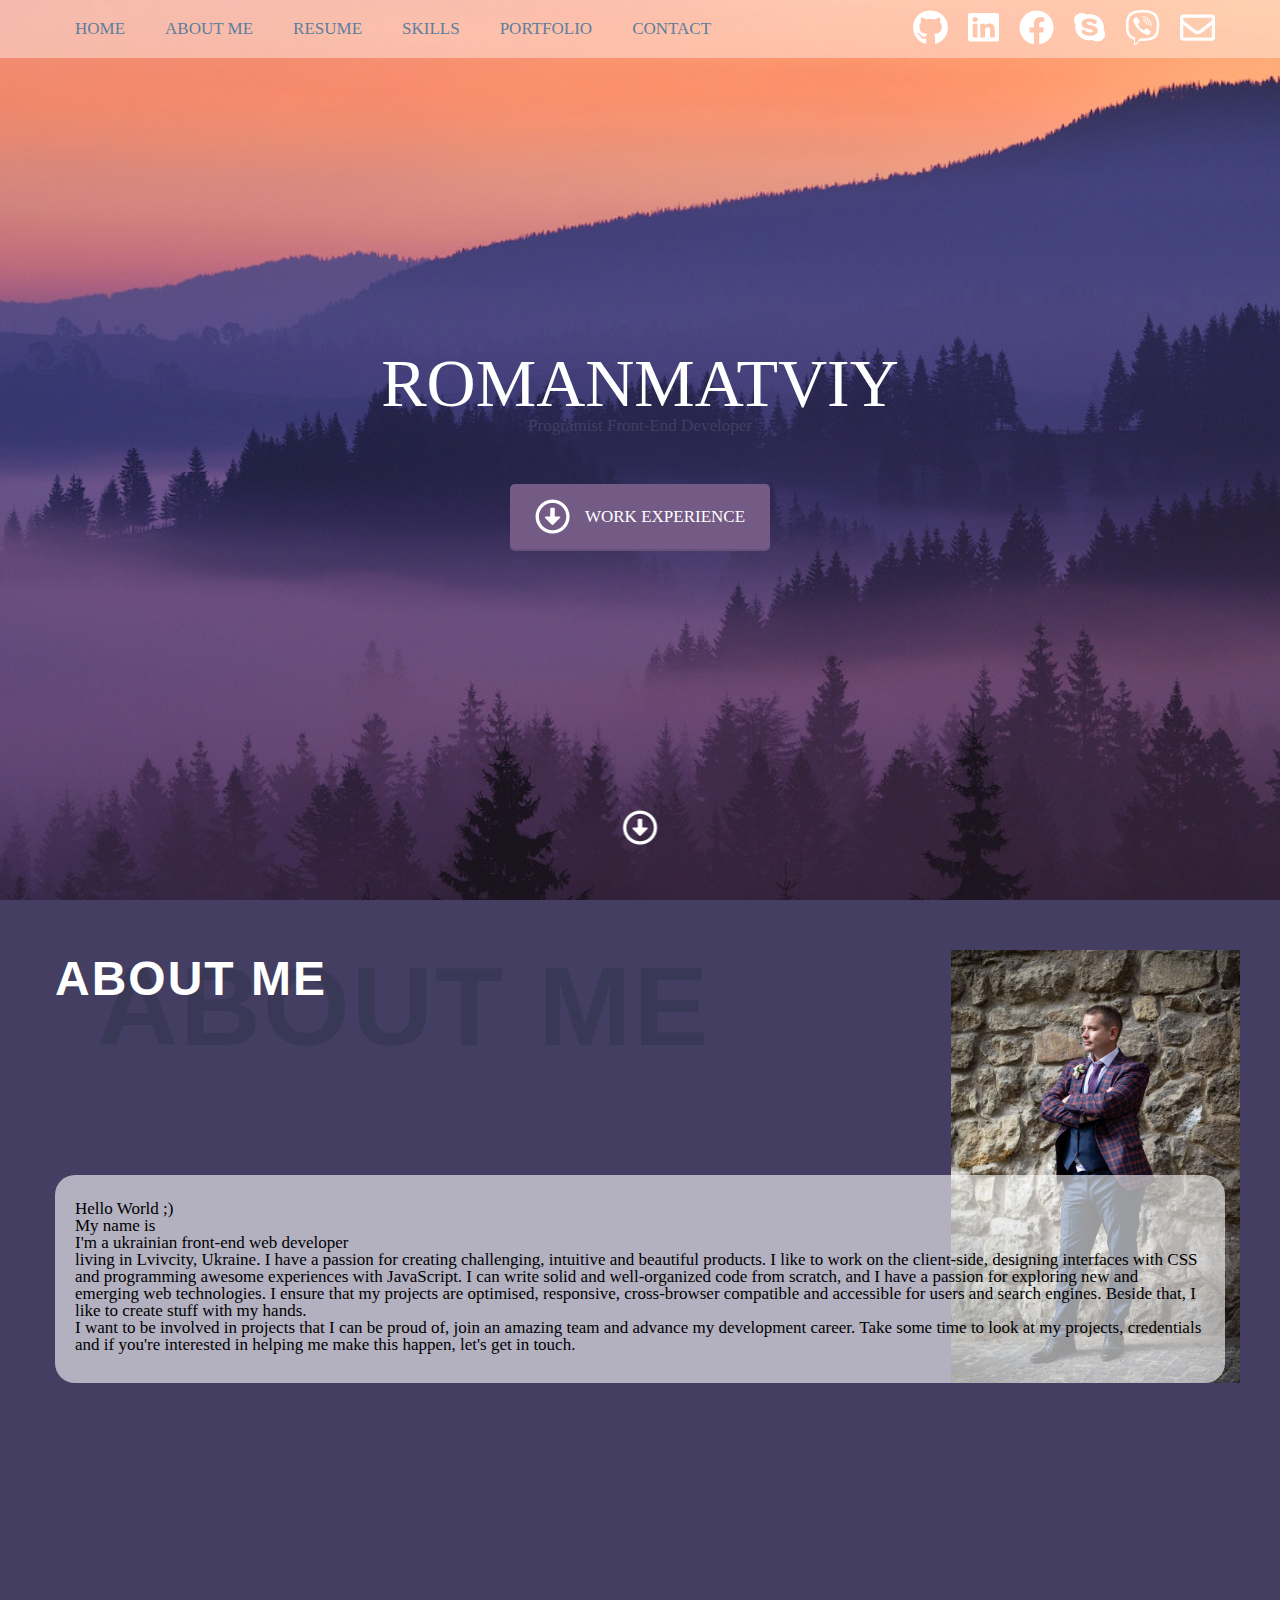
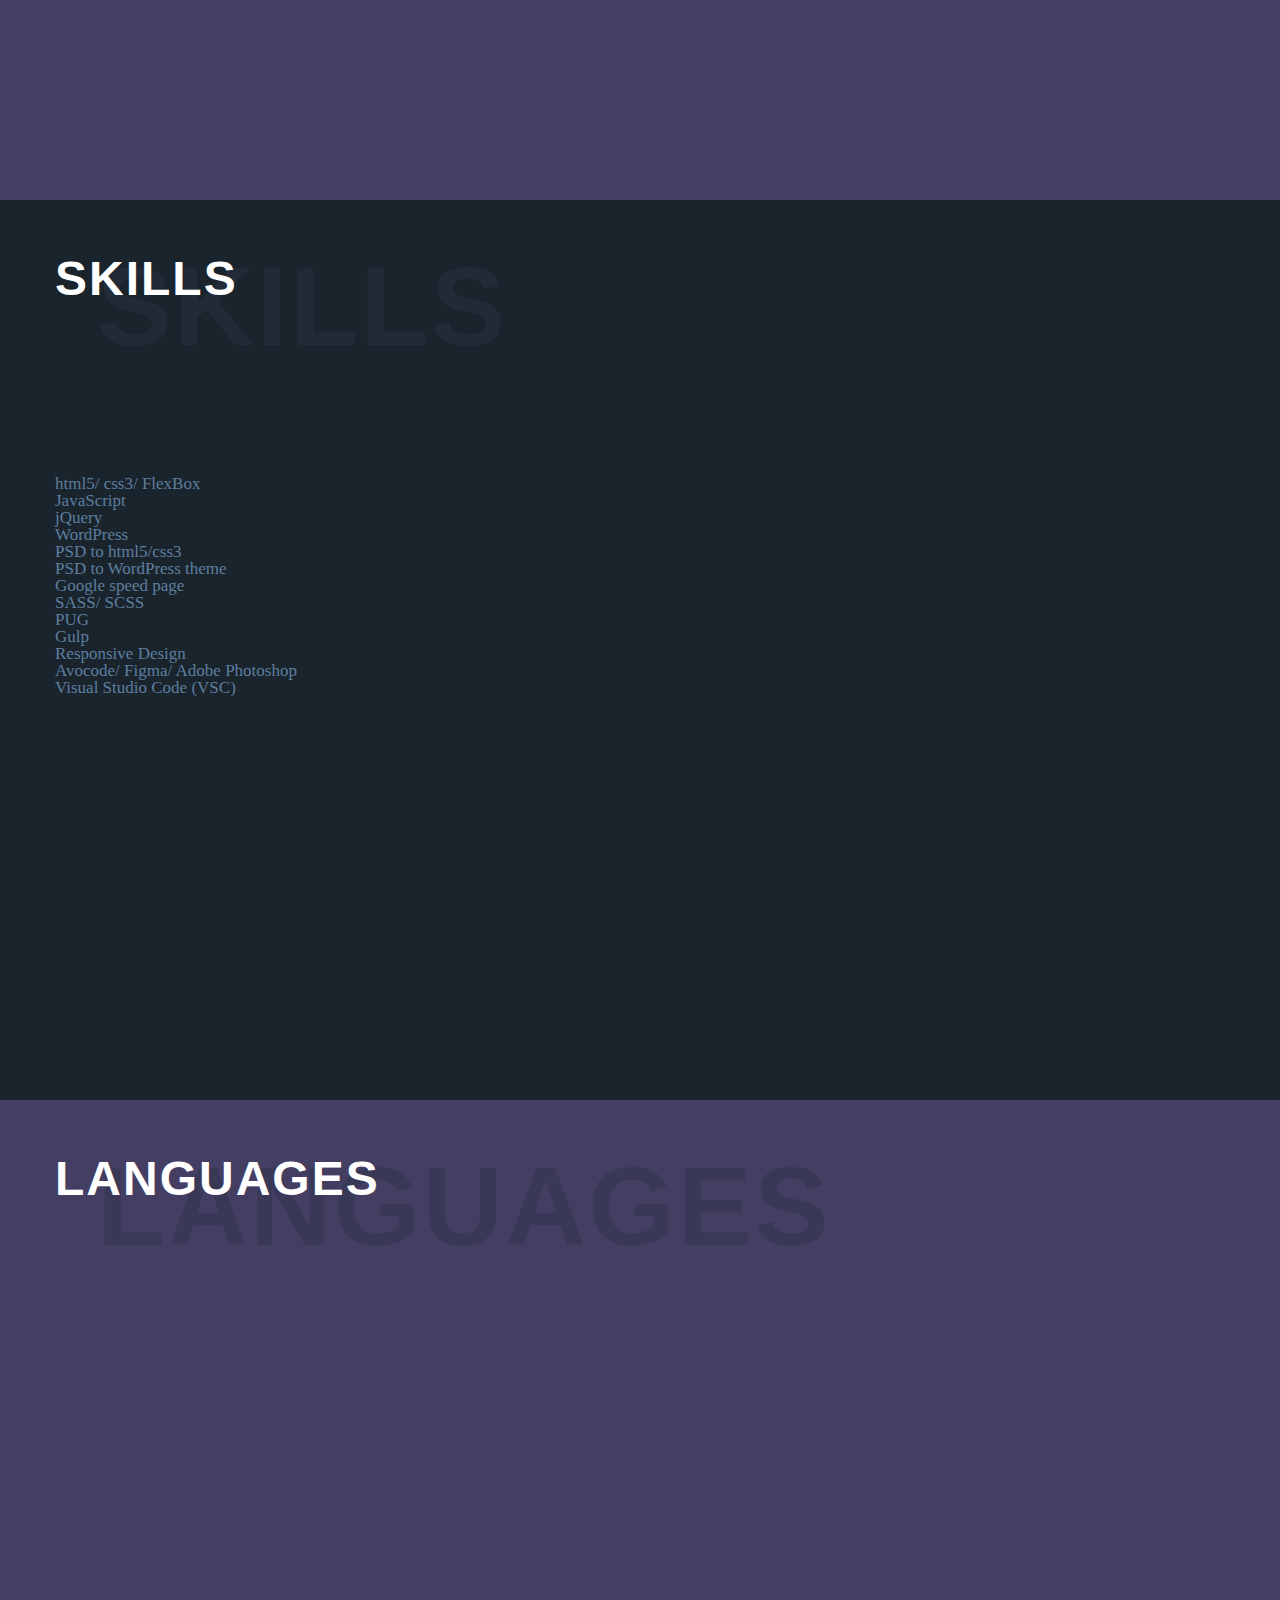
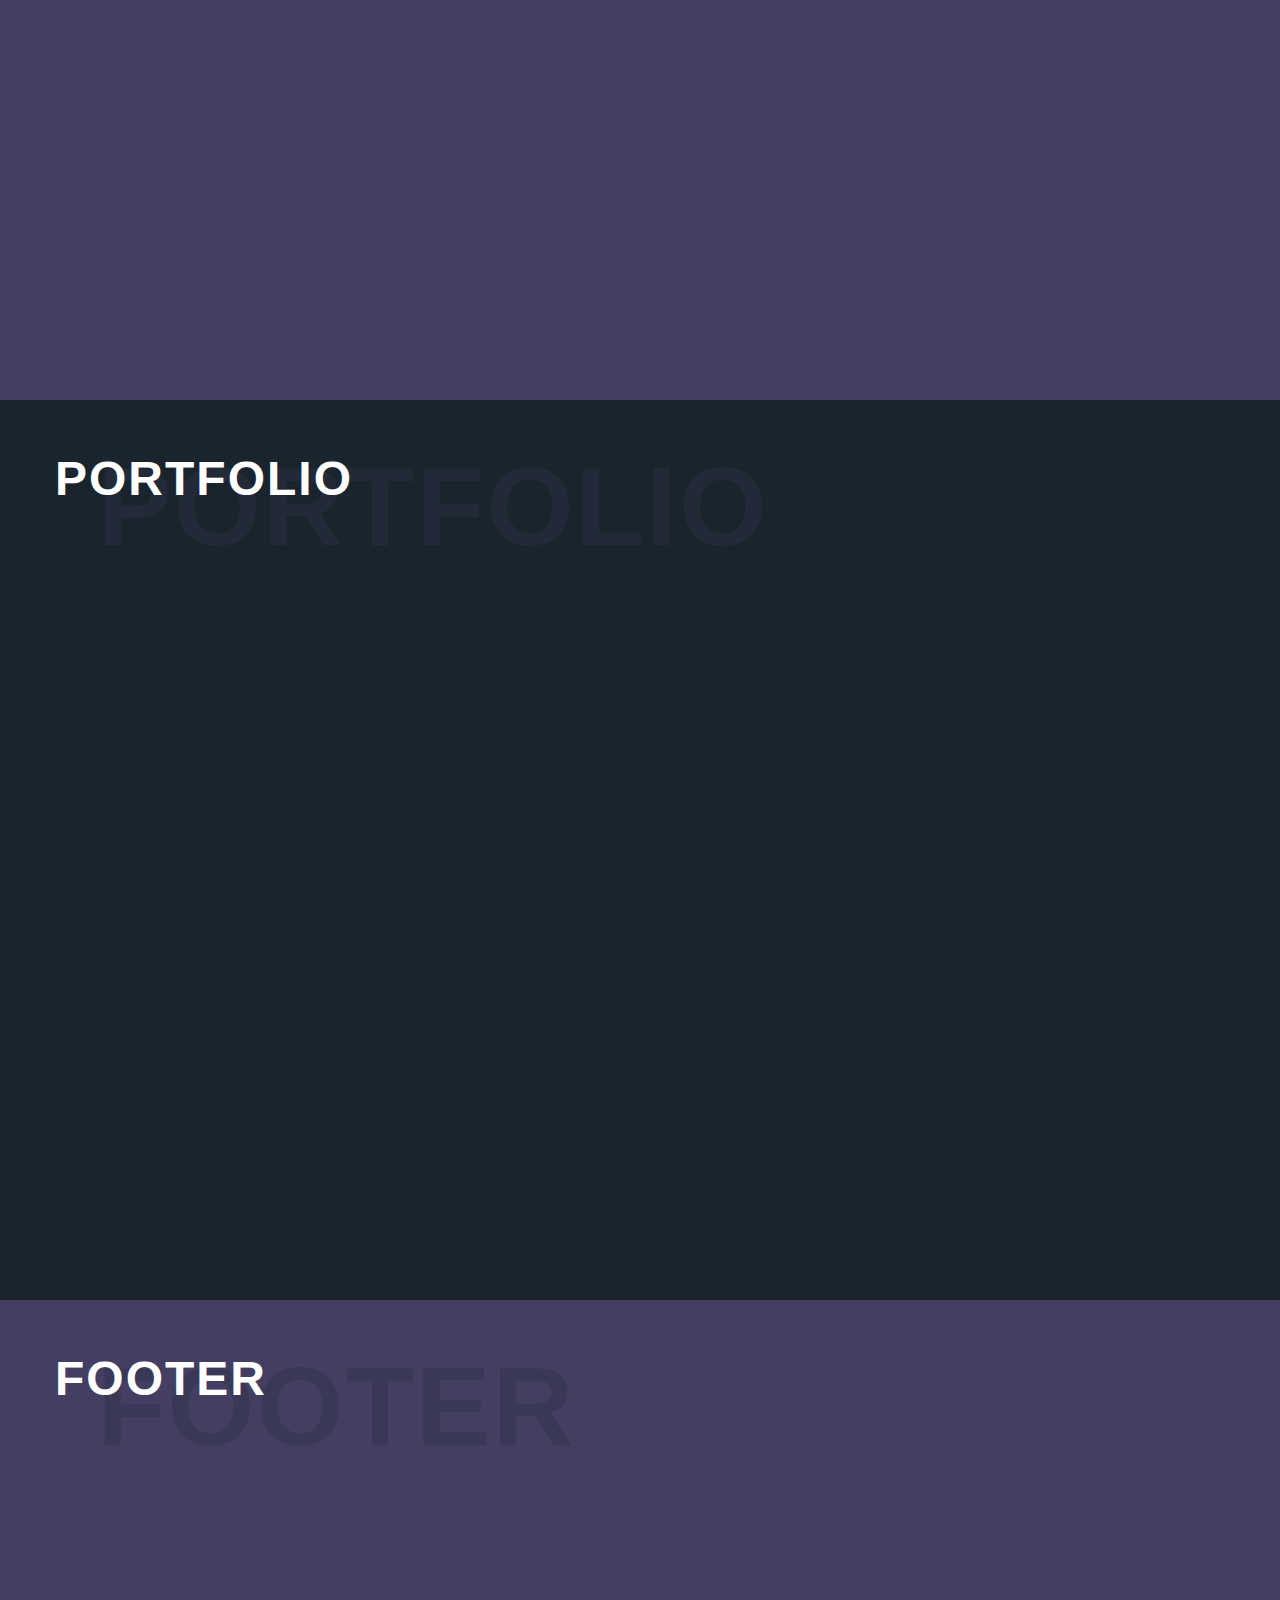
==== commit 518ba505: "upload files" ====
--- a/index.min.html
+++ b/index.min.html
@@ -1 +1 @@
-<!DOCTYPE html><html lang="en"><head><meta charset="UTF-8"/><meta name="viewport"content="width=device-width, initial-scale=1.0"/><link rel="stylesheet"href="./css/reset.min.css"/><link rel="stylesheet"href="./css/animate.min.css"/><link rel="stylesheet"href="./css/style.css"/><title>Roman Matviy - roman.programist.top</title></head><body><header class="header section"><div class="top"><div class="main-container"><nav class="top__menu"><ul><li><a href="">Home</a></li><li><a href="">About me</a></li><li><a href="">Resume</a></li><li><a href="">Skills</a></li><li><a href="">Portfolio</a></li><li><a href="">Contact</a></li></ul></nav><div class="top__social"><ul><li><a href="https://github.com/MatviyRoman"target="_blank"class="nav-link sicon"><i class="icon central github"></i></a></li><li><a href="http://linkedin.com/in/MatviyRoman"target="_blank"class="nav-link sicon"><i class="icon central linkedin"></i></a></li><li><a href="https://www.facebook.com/romas6ka"target="_blank"class="nav-link sicon"><span class="icon central facebook"></span></a></li><li><a href="skype:live:romas6ka"target="_blank"class="nav-link sicon"><i class="icon central skype"></i></a></li><li><a href="viber:chat?number=+380938800822"target="_blank"class="nav-link sicon"><i class="icon central viber"></i></a></li><li><a href="#contact"target="_blank"class="nav-link sicon"><i class="icon central envelope"></i></a></li></ul></div></div></div><div class="main-container"><div class="header__title"><div id="welcome"></div><h1 class="header__title--first_title title"><span class="wow 1s bounceInRight delay-05s">R</span ><span class="animated 1s fadeInRight delay-1s">o</span ><span class="animated 1s fadeInRight delay-15s">m</span ><span class="animated 1s fadeInRight delay-2s">a</span ><span class="animated 1s fadeInRight delay-25s">n</span><span class="animated 1s fadeInRight delay-3s">M</span ><span class="animated 1s fadeInRight delay-35s">a</span ><span class="animated 1s fadeInRight delay-4s">t</span ><span class="animated 1s fadeInRight delay-45s">v</span ><span class="animated 1s fadeInRight delay-5s">i</span ><span class="animated 1s fadeInRight delay-55s">y</span></h1><h2 class="header__title--second_title subtitle">programist front-end developer </h2><a class="btn"href="#"><i class="icon arrow_down"></i>Work experience</a ></div></div><a href="#about"class="arrow animated infinite bounce delay-2s slow"><i class="icon arrow_down"></i ></a></header><section class="about section"><div class="main-container"><div class="title-box"><h2 class="title">About me </h2><h3 class="subtitle">About me</h3></div><div class="text"><p><p>Hello World ;)</p>My name is <h2 class="name inline">&nbsp;<span class="wow bounceInRight animated"style="visibility:visible; animation-name:bounceInRight;">Roman</span >&nbsp;<span class="wow bounceInLeft animated"style="visibility:visible; animation-name:bounceInLeft;">Matviy</span ></h2></p><p>I'm a ukrainian <h3 class="profession inline">front-end web developer</h3>living in <strong>Lviv</strong>city, <strong>Ukraine</strong>. I have a passion for creating challenging, intuitive and beautiful products. I like to work on the client-side, designing interfaces with CSS and programming awesome experiences with JavaScript. I can write solid and well-organized code from scratch, and I have a passion for exploring new and emerging web technologies. I ensure that my projects are optimised, responsive, cross-browser compatible and accessible for users and search engines. Beside that, I like to create stuff with my hands.</p><p>I want to be involved in projects that I can be proud of, join an amazing team and advance my development career. Take some time to look at my projects, credentials and if you're interested in helping me make this happen, <a href="#contact">let's get in touch.</a></p></div></div></section><section class="skillset section"><div class="main-container"><div class="title-box"><h2 class="title">Skills </h2><h3 class="subtitle">skills</h3></div><p>html5/ css3/ FlexBox</p><p>JavaScript</p><p>jQuery</p><p>WordPress</p><p>PSD to html5/css3</p><p>PSD to WordPress theme</p><p>Google speed page</p><p>SASS/ SCSS</p><p>PUG</p><p>Gulp</p><p>Responsive Design</p><p>Avocode/ Figma/ Adobe Photoshop</p><p>Visual Studio Code (VSC)</p></div></section><section class="languages section"><div class="main-container"><div class="title-box"><h2 class="title">Languages </h2><h3 class="subtitle">Languages</h3></div><div id="myProgress"><div id="myBar"><div id="number"style="color:black;"></div></div></div></div></section><section class="portfolio section"><div class="main-container"><div class="title-box"><h2 class="title">Portfolio </h2><h3 class="subtitle">Portfolio</h3></div></div></section><footer class="footer section"><div class="main-container"><div class="title-box"><h2 class="title">Footer </h2><h3 class="subtitle">Footer</h3></div></div></footer><script defer src="./js/jquery.min.js"></script><script defer src="./js/wow.min.js"></script><script defer src="./js/main.min.js"></script></body></html>+<!DOCTYPE html><html lang="en"><head><meta charset="UTF-8"/><meta name="viewport"content="width=device-width, initial-scale=1.0"/><link rel="stylesheet"href="./css/reset.min.css"/><link rel="stylesheet"href="./css/animate.min.css"/><link rel="stylesheet"href="./css/style.css"/><title>Roman Matviy - roman.programist.top</title></head><body><header class="header section"><div class="top"><div class="main-container"><nav class="top__menu"><ul><li><a href="">Home</a></li><li><a href="">About me</a></li><li><a href="">Resume</a></li><li><a href="">Skills</a></li><li><a href="">Portfolio</a></li><li><a href="">Contact</a></li></ul></nav><div class="top__social"><ul><li><a href="https://github.com/MatviyRoman"target="_blank"class="nav-link sicon"><i class="icon central github"></i></a></li><li><a href="http://linkedin.com/in/MatviyRoman"target="_blank"class="nav-link sicon"><i class="icon central linkedin"></i></a></li><li><a href="https://www.facebook.com/romas6ka"target="_blank"class="nav-link sicon"><span class="icon central facebook"></span></a></li><li><a href="skype:live:romas6ka"target="_blank"class="nav-link sicon"><i class="icon central skype"></i></a></li><li><a href="viber:chat?number=+380938800822"target="_blank"class="nav-link sicon"><i class="icon central viber"></i></a></li><li><a href="#contact"target="_blank"class="nav-link sicon"><i class="icon central envelope"></i></a></li></ul></div></div></div><div class="main-container"><div class="header__title"><div id="welcome"></div><h1 class="header__title--first_title title"><span class="wow 1s bounceInRight delay-05s">R</span ><span class="animated 1s fadeInRight delay-1s">o</span ><span class="animated 1s fadeInRight delay-15s">m</span ><span class="animated 1s fadeInRight delay-2s">a</span ><span class="animated 1s fadeInRight delay-25s">n</span><span class="animated 1s fadeInRight delay-3s">M</span ><span class="animated 1s fadeInRight delay-35s">a</span ><span class="animated 1s fadeInRight delay-4s">t</span ><span class="animated 1s fadeInRight delay-45s">v</span ><span class="animated 1s fadeInRight delay-5s">i</span ><span class="animated 1s fadeInRight delay-55s">y</span></h1><h2 class="header__title--second_title subtitle">programist front-end developer </h2><a class="btn"href="#"><i class="icon arrow_down"></i>Work experience</a ></div></div><a href="#about"class="arrow animated infinite bounce delay-2s slow"><i class="icon arrow_down"></i ></a></header><section class="about section"id="about"><div class="main-container"><div class="title-box"><h2 class="title">About me </h2><h3 class="subtitle">About me</h3></div><div class="text"><h2 class="name inline"><p>Hello World ;)</p><p>My name is &nbsp;<span class="wow bounceInRight animated">Roman</span >&nbsp;<span class="wow bounceInLeft animated">Matviy</span ></h2></p><p><h3 class="profession inline">I'm a ukrainian front-end web developer</h3>living in <strong>Lviv</strong>city, <strong>Ukraine</strong>. I have a passion for creating challenging, intuitive and beautiful products. I like to work on the client-side, designing interfaces with CSS and programming awesome experiences with JavaScript. I can write solid and well-organized code from scratch, and I have a passion for exploring new and emerging web technologies. I ensure that my projects are optimised, responsive, cross-browser compatible and accessible for users and search engines. Beside that, I like to create stuff with my hands.</p><p>I want to be involved in projects that I can be proud of, join an amazing team and advance my development career. Take some time to look at my projects, credentials and if you're interested in helping me make this happen, <a href="#contact">let's get in touch.</a></p></div></div></section><section class="skillset section"><div class="main-container"><div class="title-box"><h2 class="title">Skills </h2><h3 class="subtitle">skills</h3></div><p>html5/ css3/ FlexBox</p><p>JavaScript</p><p>jQuery</p><p>WordPress</p><p>PSD to html5/css3</p><p>PSD to WordPress theme</p><p>Google speed page</p><p>SASS/ SCSS</p><p>PUG</p><p>Gulp</p><p>Responsive Design</p><p>Avocode/ Figma/ Adobe Photoshop</p><p>Visual Studio Code (VSC)</p></div></section><section class="languages section"><div class="main-container"><div class="title-box"><h2 class="title">Languages </h2><h3 class="subtitle">Languages</h3></div><div id="myProgress"><div id="myBar"><div id="number"style="color:black;"></div></div></div></div></section><section class="portfolio section"><div class="main-container"><div class="title-box"><h2 class="title">Portfolio </h2><h3 class="subtitle">Portfolio</h3></div></div></section><footer class="footer section"><div class="main-container"><div class="title-box"><h2 class="title">Footer </h2><h3 class="subtitle">Footer</h3></div></div></footer><script defer src="./js/jquery.min.js"></script><script defer src="./js/wow.min.js"></script><script defer src="./js/main.min.js"></script></body></html>--- a/css/style.css
+++ b/css/style.css
@@ -7,9 +7,9 @@
   font-weight: 400;
   font-size: 17px;
   -webkit-user-select: none;
-  -moz-user-select: none;
-  -ms-user-select: none;
-  user-select: none;
+     -moz-user-select: none;
+      -ms-user-select: none;
+          user-select: none;
   overflow-x: hidden;
   overflow-y: scroll;
   -webkit-transition: all 7s ease-out;
@@ -17,7 +17,7 @@
   -webkit-transition-property: color, background-color;
   transition-property: color, background-color;
   -webkit-transition-duration: 10s;
-  transition-duration: 10s;
+          transition-duration: 10s;
   color: #fff;
 }
 
@@ -105,7 +105,7 @@
   text-align: left;
   z-index: 1;
   margin-top: -0.6em;
-  opacity: 0.4;
+  opacity: 0.2;
   white-space: nowrap;
 }
 
@@ -156,8 +156,7 @@
 }
 
 .header {
-  background: #1a242d url(../img/background/22bg.jpg) fixed center/cover
-    no-repeat !important;
+  background: #1a242d url(../img/background/22bg.jpg) fixed center/cover no-repeat !important;
   color: #5d7e9e;
   color: #000;
   height: 100vh;
@@ -175,10 +174,10 @@
   display: -ms-flexbox;
   display: flex;
   -webkit-box-pack: justify;
-  -ms-flex-pack: justify;
-  justify-content: space-between;
+      -ms-flex-pack: justify;
+          justify-content: space-between;
   -ms-flex-wrap: wrap;
-  flex-wrap: wrap;
+      flex-wrap: wrap;
 }
 
 .header .top__menu {
@@ -190,10 +189,10 @@
   display: -ms-flexbox;
   display: flex;
   -webkit-box-pack: space-evenly;
-  -ms-flex-pack: space-evenly;
-  justify-content: space-evenly;
+      -ms-flex-pack: space-evenly;
+          justify-content: space-evenly;
   -ms-flex-wrap: wrap;
-  flex-wrap: wrap;
+      flex-wrap: wrap;
 }
 
 .header .top__menu ul li a {
@@ -205,7 +204,7 @@
 
 .header .top__menu ul li a:hover {
   padding-bottom: 19px;
-  border-bottom: 2px solid #f00;
+  border-bottom: 2px solid #fff;
 }
 
 .header .top__social {
@@ -217,10 +216,10 @@
   display: -ms-flexbox;
   display: flex;
   -webkit-box-align: center;
-  -ms-flex-align: center;
-  align-items: center;
+      -ms-flex-align: center;
+          align-items: center;
   -ms-flex-wrap: wrap;
-  flex-wrap: wrap;
+      flex-wrap: wrap;
 }
 
 .header .top__social ul li a {
@@ -233,15 +232,15 @@
   display: -ms-flexbox;
   display: flex;
   -ms-flex-wrap: wrap;
-  flex-wrap: wrap;
+      flex-wrap: wrap;
   -webkit-box-pack: center;
-  -ms-flex-pack: center;
-  justify-content: center;
+      -ms-flex-pack: center;
+          justify-content: center;
   position: absolute;
   top: 50%;
   left: 50%;
   -webkit-transform: translate(-50%, -50%);
-  transform: translate(-50%, -50%);
+          transform: translate(-50%, -50%);
 }
 
 .header__title--first_title {
@@ -258,8 +257,8 @@
   display: inline-flex;
   text-align: center;
   -webkit-box-align: center;
-  -ms-flex-align: center;
-  align-items: center;
+      -ms-flex-align: center;
+          align-items: center;
   margin-top: 50px;
 }
 
@@ -268,7 +267,7 @@
   bottom: 10%;
   left: 50%;
   -webkit-transform: translateX(-50%);
-  transform: translateX(-50%);
+          transform: translateX(-50%);
   display: block;
 }
 
@@ -276,7 +275,7 @@
   position: absolute;
   left: 50%;
   -webkit-transform: translateX(-50%);
-  transform: translateX(-50%);
+          transform: translateX(-50%);
   -webkit-font-smoothing: antialiased;
 }
 
@@ -302,7 +301,7 @@
 
 .icon {
   -webkit-filter: invert(1);
-  filter: invert(1);
+          filter: invert(1);
   display: inline-block;
   background: url(../img/decorations/sprites.png) no-repeat;
 }
@@ -310,12 +309,12 @@
 .icon:hover {
   position: relative;
   -webkit-transform: scale(1.1);
-  transform: scale(1.1);
+          transform: scale(1.1);
 }
 
 .icon.black {
   -webkit-filter: none;
-  filter: none;
+          filter: none;
 }
 
 .icon.form {
@@ -323,7 +322,7 @@
   top: 50%;
   left: 50%;
   -webkit-transform: translate(-50%, -50%);
-  transform: translate(-50%, -50%);
+          transform: translate(-50%, -50%);
 }
 
 .icon.flask {
@@ -444,4 +443,4 @@
   height: 30px;
   background-color: #4caf50;
 }
-/*# sourceMappingURL=style.css.map */
+/*# sourceMappingURL=style.css.map */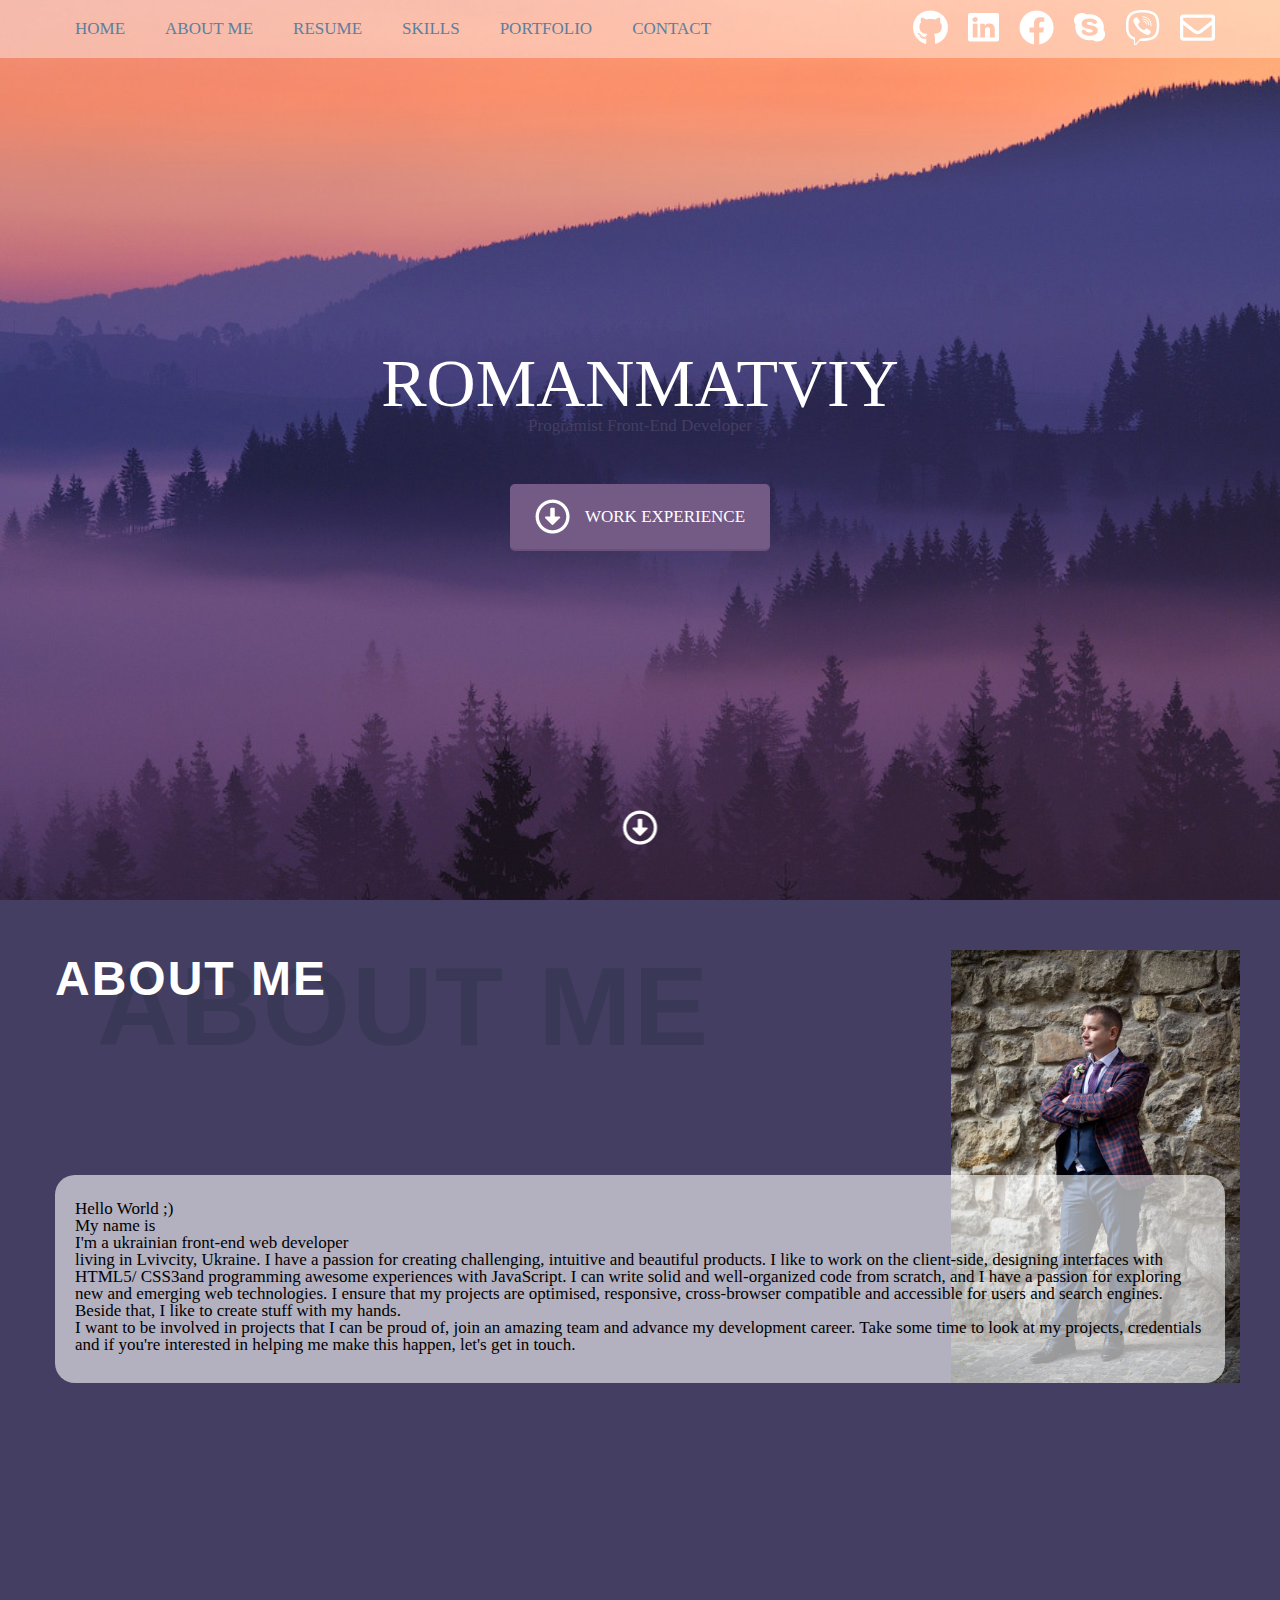
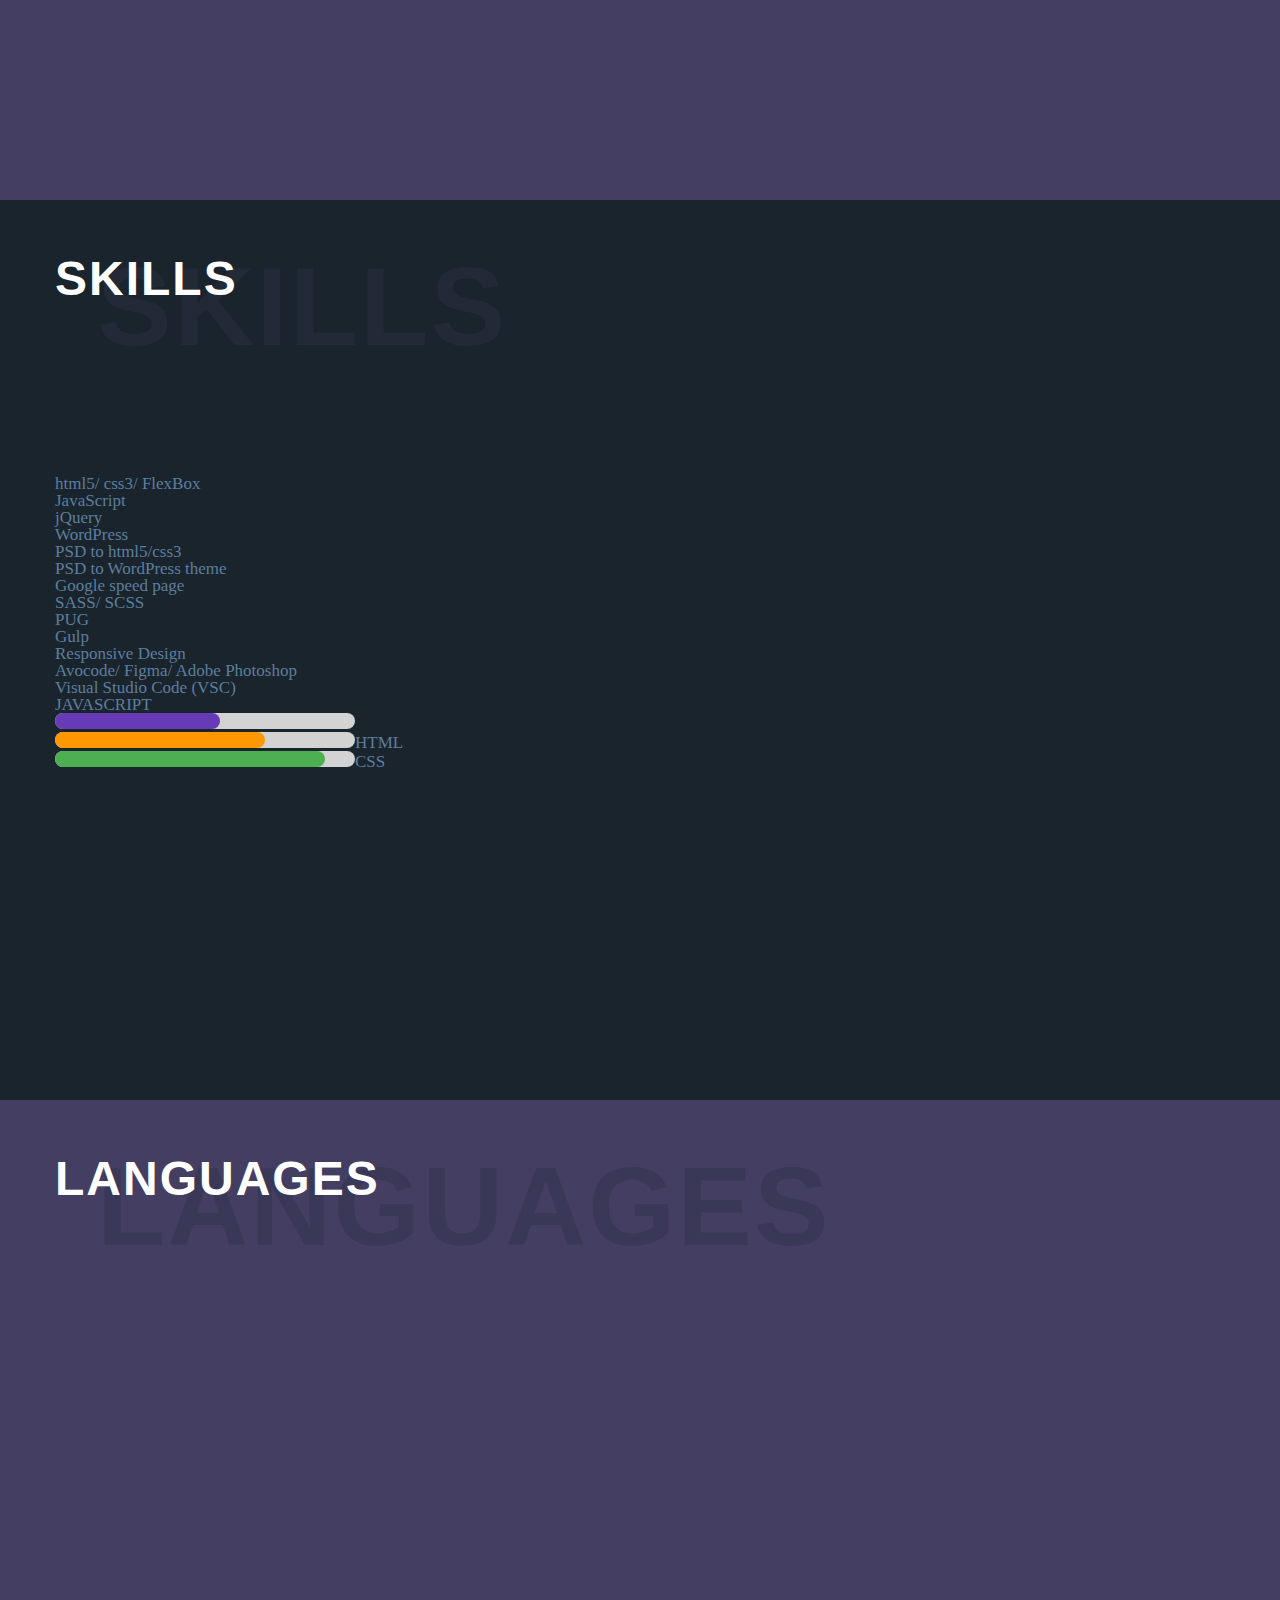
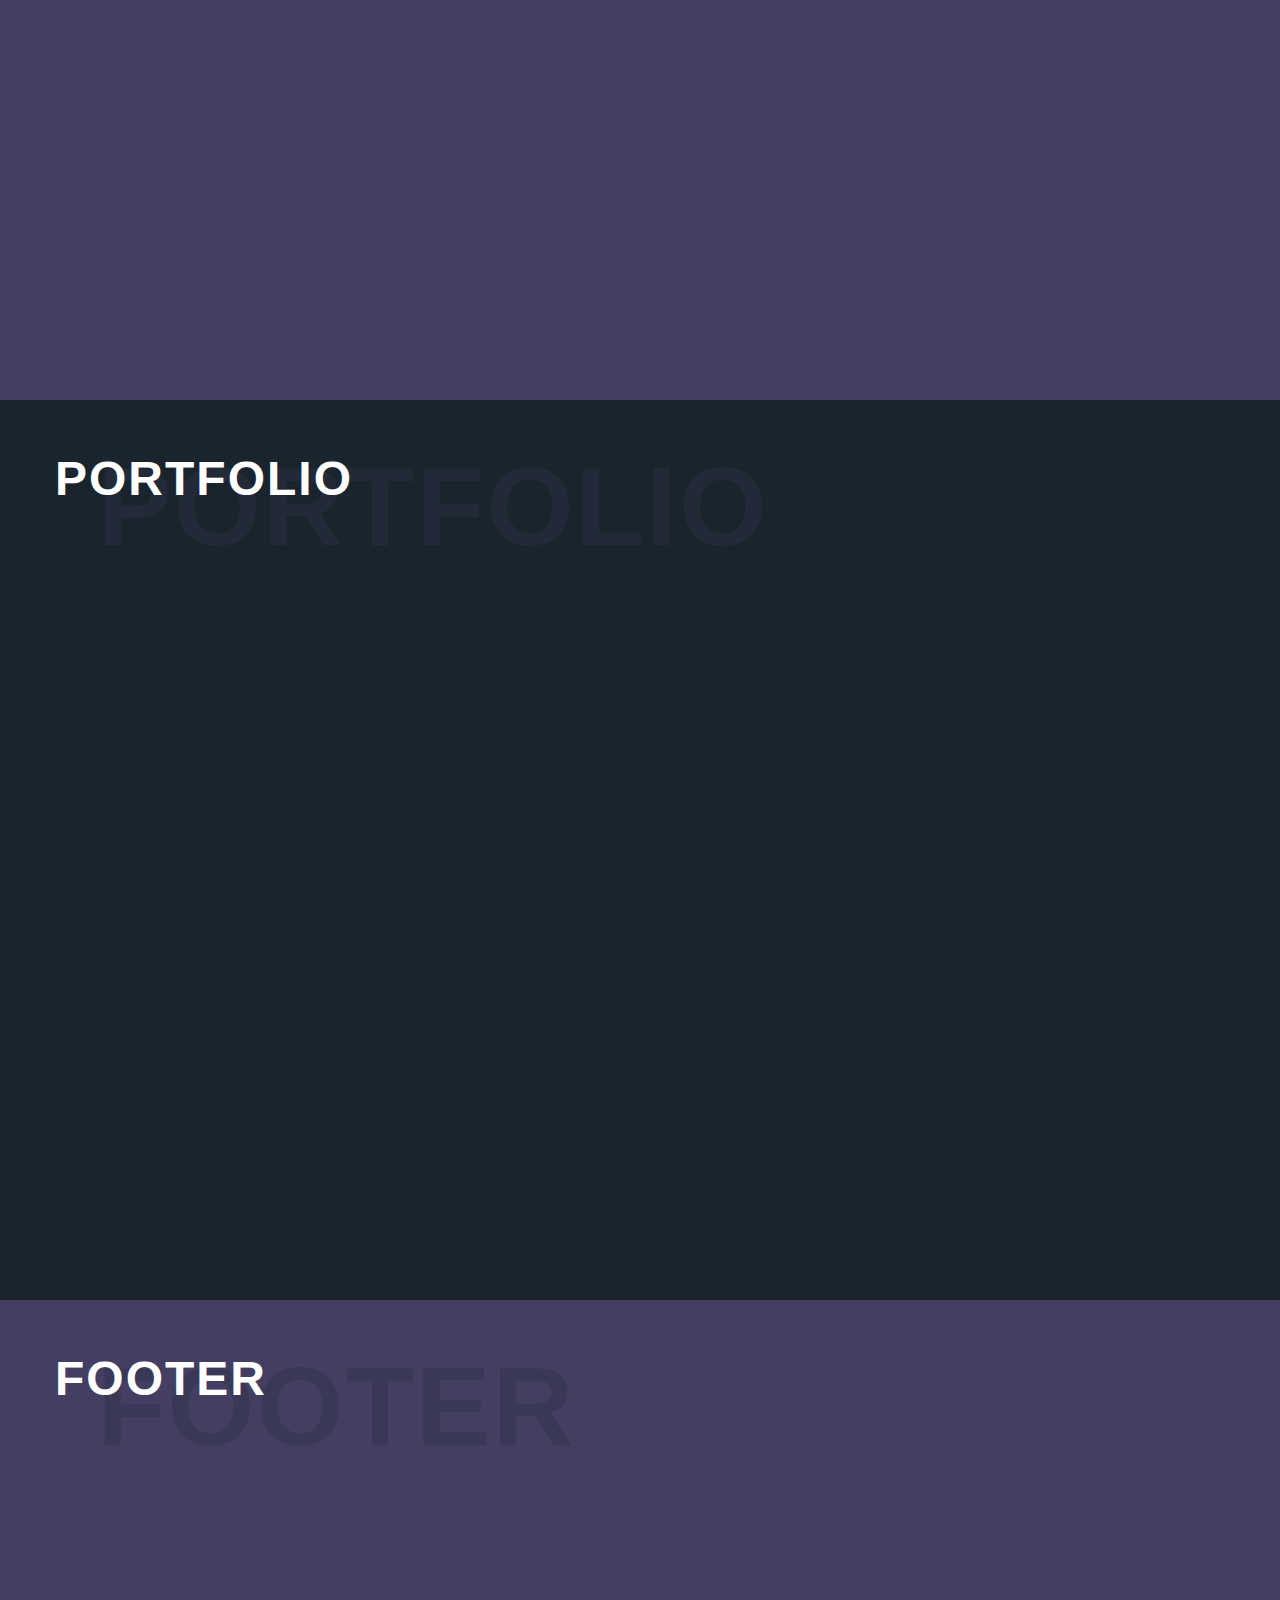
==== commit b45ba877: "organization files in project" ====
--- a/index.min.html
+++ b/index.min.html
@@ -1 +1 @@
-<!DOCTYPE html><html lang="en"><head><meta charset="UTF-8"/><meta name="viewport"content="width=device-width, initial-scale=1.0"/><link rel="stylesheet"href="./css/reset.min.css"/><link rel="stylesheet"href="./css/animate.min.css"/><link rel="stylesheet"href="./css/style.css"/><title>Roman Matviy - roman.programist.top</title></head><body><header class="header section"><div class="top"><div class="main-container"><nav class="top__menu"><ul><li><a href="">Home</a></li><li><a href="">About me</a></li><li><a href="">Resume</a></li><li><a href="">Skills</a></li><li><a href="">Portfolio</a></li><li><a href="">Contact</a></li></ul></nav><div class="top__social"><ul><li><a href="https://github.com/MatviyRoman"target="_blank"class="nav-link sicon"><i class="icon central github"></i></a></li><li><a href="http://linkedin.com/in/MatviyRoman"target="_blank"class="nav-link sicon"><i class="icon central linkedin"></i></a></li><li><a href="https://www.facebook.com/romas6ka"target="_blank"class="nav-link sicon"><span class="icon central facebook"></span></a></li><li><a href="skype:live:romas6ka"target="_blank"class="nav-link sicon"><i class="icon central skype"></i></a></li><li><a href="viber:chat?number=+380938800822"target="_blank"class="nav-link sicon"><i class="icon central viber"></i></a></li><li><a href="#contact"target="_blank"class="nav-link sicon"><i class="icon central envelope"></i></a></li></ul></div></div></div><div class="main-container"><div class="header__title"><div id="welcome"></div><h1 class="header__title--first_title title"><span class="wow 1s bounceInRight delay-05s">R</span ><span class="animated 1s fadeInRight delay-1s">o</span ><span class="animated 1s fadeInRight delay-15s">m</span ><span class="animated 1s fadeInRight delay-2s">a</span ><span class="animated 1s fadeInRight delay-25s">n</span><span class="animated 1s fadeInRight delay-3s">M</span ><span class="animated 1s fadeInRight delay-35s">a</span ><span class="animated 1s fadeInRight delay-4s">t</span ><span class="animated 1s fadeInRight delay-45s">v</span ><span class="animated 1s fadeInRight delay-5s">i</span ><span class="animated 1s fadeInRight delay-55s">y</span></h1><h2 class="header__title--second_title subtitle">programist front-end developer </h2><a class="btn"href="#"><i class="icon arrow_down"></i>Work experience</a ></div></div><a href="#about"class="arrow animated infinite bounce delay-2s slow"><i class="icon arrow_down"></i ></a></header><section class="about section"id="about"><div class="main-container"><div class="title-box"><h2 class="title">About me </h2><h3 class="subtitle">About me</h3></div><div class="text"><h2 class="name inline"><p>Hello World ;)</p><p>My name is &nbsp;<span class="wow bounceInRight animated">Roman</span >&nbsp;<span class="wow bounceInLeft animated">Matviy</span ></h2></p><p><h3 class="profession inline">I'm a ukrainian front-end web developer</h3>living in <strong>Lviv</strong>city, <strong>Ukraine</strong>. I have a passion for creating challenging, intuitive and beautiful products. I like to work on the client-side, designing interfaces with CSS and programming awesome experiences with JavaScript. I can write solid and well-organized code from scratch, and I have a passion for exploring new and emerging web technologies. I ensure that my projects are optimised, responsive, cross-browser compatible and accessible for users and search engines. Beside that, I like to create stuff with my hands.</p><p>I want to be involved in projects that I can be proud of, join an amazing team and advance my development career. Take some time to look at my projects, credentials and if you're interested in helping me make this happen, <a href="#contact">let's get in touch.</a></p></div></div></section><section class="skillset section"><div class="main-container"><div class="title-box"><h2 class="title">Skills </h2><h3 class="subtitle">skills</h3></div><p>html5/ css3/ FlexBox</p><p>JavaScript</p><p>jQuery</p><p>WordPress</p><p>PSD to html5/css3</p><p>PSD to WordPress theme</p><p>Google speed page</p><p>SASS/ SCSS</p><p>PUG</p><p>Gulp</p><p>Responsive Design</p><p>Avocode/ Figma/ Adobe Photoshop</p><p>Visual Studio Code (VSC)</p></div></section><section class="languages section"><div class="main-container"><div class="title-box"><h2 class="title">Languages </h2><h3 class="subtitle">Languages</h3></div><div id="myProgress"><div id="myBar"><div id="number"style="color:black;"></div></div></div></div></section><section class="portfolio section"><div class="main-container"><div class="title-box"><h2 class="title">Portfolio </h2><h3 class="subtitle">Portfolio</h3></div></div></section><footer class="footer section"><div class="main-container"><div class="title-box"><h2 class="title">Footer </h2><h3 class="subtitle">Footer</h3></div></div></footer><script defer src="./js/jquery.min.js"></script><script defer src="./js/wow.min.js"></script><script defer src="./js/main.min.js"></script></body></html>+<!DOCTYPE html><html lang="en"><head><meta charset="UTF-8"/><meta name="viewport"content="width=device-width, initial-scale=1.0"/><link rel="stylesheet"href="./css/reset.min.css"/><link rel="stylesheet"href="./css/animate.min.css"/><link rel="stylesheet"href="./css/style.css"/><title>Roman Matviy - roman.programist.top</title></head><body><header class="header section"><div class="top"><div class="main-container"><nav class="top__menu"><ul><li><a href="">Home</a></li><li><a href="">About me</a></li><li><a href="">Resume</a></li><li><a href="">Skills</a></li><li><a href="">Portfolio</a></li><li><a href="">Contact</a></li></ul></nav><div class="top__social"><ul><li><a href="https://github.com/MatviyRoman"target="_blank"class="nav-link sicon"><i class="icon central github"></i></a></li><li><a href="http://linkedin.com/in/MatviyRoman"target="_blank"class="nav-link sicon"><i class="icon central linkedin"></i></a></li><li><a href="https://www.facebook.com/romas6ka"target="_blank"class="nav-link sicon"><span class="icon central facebook"></span></a></li><li><a href="skype:live:romas6ka"target="_blank"class="nav-link sicon"><i class="icon central skype"></i></a></li><li><a href="viber:chat?number=+380938800822"target="_blank"class="nav-link sicon"><i class="icon central viber"></i></a></li><li><a href="#contact"target="_blank"class="nav-link sicon"><i class="icon central envelope"></i></a></li></ul></div></div></div><div class="main-container"><div class="header__title"><div id="welcome"></div><h1 class="header__title--first_title title"><span class="wow 1s bounceInRight delay-05s">R</span ><span class="animated 1s fadeInRight delay-1s">o</span ><span class="animated 1s fadeInRight delay-15s">m</span ><span class="animated 1s fadeInRight delay-2s">a</span ><span class="animated 1s fadeInRight delay-25s">n</span><span class="animated 1s fadeInRight delay-3s">M</span ><span class="animated 1s fadeInRight delay-35s">a</span ><span class="animated 1s fadeInRight delay-4s">t</span ><span class="animated 1s fadeInRight delay-45s">v</span ><span class="animated 1s fadeInRight delay-5s">i</span ><span class="animated 1s fadeInRight delay-55s">y</span></h1><h2 class="header__title--second_title subtitle">programist front-end developer </h2><a class="btn"href="#"><i class="icon arrow_down"></i>Work experience</a ></div></div><a href="#about"class="arrow animated infinite bounce delay-2s slow"><i class="icon arrow_down"></i ></a></header><section class="about section"id="about"><div class="main-container"><div class="title-box"><h2 class="title">About me </h2><h3 class="subtitle">About me</h3></div><div class="text"><span>Hello World ;)</span><h2 class="name inline">My name is&nbsp; <span class="wow bounceInRight animated">Roman&nbsp;</span><span class="wow bounceInLeft animated">Matviy</span></h2><h3 class="description inline">I'm a ukrainian front-end web developer</h3>living in <strong>Lviv</strong>city, <strong>Ukraine</strong>. I have a passion for creating challenging, intuitive and beautiful products. I like to work on the client-side, designing interfaces with <strong>HTML5</strong>/ <strong>CSS3</strong>and programming awesome experiences with <strong>JavaScript</strong>. I can write solid and well-organized code from scratch, and I have a passion for exploring new and emerging web technologies. I ensure that my projects are optimised, responsive, cross-browser compatible and accessible for users and search engines. Beside that, I like to create stuff with my hands.</p><p>I want to be involved in projects that I can be proud of, join an amazing team and advance my development career. Take some time to look at my projects, credentials and if you're interested in helping me make this happen, <a href="#contact">let's get in touch.</a></p></div></div></section><section class="skillset section"><div class="main-container"><div class="title-box"><h2 class="title">Skills </h2><h3 class="subtitle">skills</h3></div><p>html5/ css3/ FlexBox</p><p>JavaScript</p><p>jQuery</p><p>WordPress</p><p>PSD to html5/css3</p><p>PSD to WordPress theme</p><p>Google speed page</p><p>SASS/ SCSS</p><p>PUG</p><p>Gulp</p><p>Responsive Design</p><p>Avocode/ Figma/ Adobe Photoshop</p><p>Visual Studio Code (VSC)</p><p><strong>JAVASCRIPT</strong></strong><div class="progress-bar"><span class="progress-value"style="width:55%;"></span></div><span></span><br/><div class="progress-bar"><span class="progress-value yellow"style="width:70%;"></span></div><span><strong>HTML</strong></span><br/><div class="progress-bar"><span class="progress-value green"style="width:90%;"></span></div><span><strong>CSS</strong></span><br/></div></section><section class="languages section"><div class="main-container"><div class="title-box"><h2 class="title">Languages </h2><h3 class="subtitle">Languages</h3></div><div id="myProgress"><div id="myBar"><div id="number"style="color:black;"></div></div></div></div></section><section class="portfolio section"><div class="main-container"><div class="title-box"><h2 class="title">Portfolio </h2><h3 class="subtitle">Portfolio</h3></div></div></section><footer class="footer section"><div class="main-container"><div class="title-box"><h2 class="title">Footer </h2><h3 class="subtitle">Footer</h3></div></div></footer><script defer src="./js/jquery.min.js"></script><script defer src="./js/wow.min.js"></script><script defer src="./js/main.js"></script></body></html>--- a/css/style.css
+++ b/css/style.css
@@ -443,4 +443,168 @@
   height: 30px;
   background-color: #4caf50;
 }
+
+progress[value] {
+  width: 300px;
+  height: 14px;
+  margin: 50px auto;
+  display: block;
+  /* Important Thing */
+  -webkit-appearance: none;
+  -moz-appearance: none;
+       appearance: none;
+  border: none;
+}
+
+/* Now style the background */
+progress[value]::-webkit-progress-bar {
+  background-color: lightgray;
+  border-radius: 50px;
+  -webkit-box-shadow: 0 1px 0px 0 rgba(255, 255, 255, 0.2);
+          box-shadow: 0 1px 0px 0 rgba(255, 255, 255, 0.2);
+}
+
+progress[value]::-webkit-progress-value {
+  border-radius: 50px;
+  -webkit-box-shadow: inset 0 1px 1px 0 rgba(255, 255, 255, 0.5);
+          box-shadow: inset 0 1px 1px 0 rgba(255, 255, 255, 0.5);
+  background-image: -webkit-linear-gradient(45deg, transparent, transparent 33%, rgba(0, 0, 0, 0.1) 33%, rgba(0, 0, 0, 0.1) 66%, transparent 66%), -webkit-linear-gradient(top, rgba(255, 255, 255, 0.5), rgba(0, 0, 0, 0.3)), -webkit-linear-gradient(left, #673ab7, #6518ef);
+  /* with stripe pattern*/
+  background-size: 25px 14px, 100% 100%, 100% 100%;
+}
+
+progress[value] {
+  width: 300px;
+  height: 14px;
+  margin: 50px auto;
+  display: block;
+  /* Important Thing */
+  -webkit-appearance: none;
+  -moz-appearance: none;
+  appearance: none;
+  border: none;
+}
+
+/* value part */
+progress[value]::-moz-progress-bar {
+  border-radius: 50px;
+  box-shadow: inset 0 1px 1px 0 rgba(255, 255, 255, 0.5);
+  background-image: -webkit-linear-gradient(45deg, transparent, transparent 33%, rgba(0, 0, 0, 0.1) 33%, rgba(0, 0, 0, 0.1) 66%, transparent 66%), -webkit-linear-gradient(top, rgba(255, 255, 255, 0.5), rgba(0, 0, 0, 0.3)), -webkit-linear-gradient(left, #673ab7, #6518ef);
+  /* with stripe pattern*/
+  background-size: 25px 14px, 100% 100%, 100% 100%;
+}
+
+.progress-bar {
+  background-color: lightgray;
+  border-radius: 1.25em;
+  width: 300px;
+  height: 16px;
+  display: inline-block;
+}
+
+.progress-value {
+  background-color: #673ab7;
+  -webkit-transition: 0.3s all linear;
+  transition: 0.3s all linear;
+  border-radius: 1.25em;
+  height: 16px;
+  display: inline-block;
+}
+
+@keyframes progress {
+  from {
+    width: 0;
+  }
+  to {
+    width: 55%;
+  }
+}
+
+@-webkit-keyframes progress {
+  from {
+    width: 0;
+  }
+  to {
+    width: 55%;
+  }
+}
+
+@keyframes progress-2 {
+  from {
+    width: 0;
+  }
+  to {
+    width: 70%;
+  }
+}
+
+@-webkit-keyframes progress-2 {
+  from {
+    width: 0;
+  }
+  to {
+    width: 70%;
+  }
+}
+
+@keyframes progress-3 {
+  from {
+    width: 0;
+  }
+  to {
+    width: 90%;
+  }
+}
+
+@-webkit-keyframes progress-3 {
+  from {
+    width: 0;
+  }
+  to {
+    width: 90%;
+  }
+}
+
+/* animation */
+.progress-value {
+  background-color: #673ab7;
+  -webkit-transition: 0.3s all linear;
+  transition: 0.3s all linear;
+  border-radius: 1.25em;
+  height: 16px;
+  display: inline-block;
+  animation: progress 3s ease-in-out forwards;
+  -webkit-animation: progress 3s ease-in-out forwards;
+}
+
+.progress-value.green {
+  background-color: #4caf50;
+  animation: progress-3 3s ease-in-out forwards;
+  -webkit-animation: progress-3 3s ease-in-out forwards;
+}
+
+.progress-value.yellow {
+  background-color: #ff9800;
+  animation: progress-2 3s ease-in-out forwards;
+  -webkit-animation: progress-2 3s ease-in-out forwards;
+}
+
+.progress-bar {
+  background-color: lightgray;
+  border-radius: 1.25em;
+  width: 300px;
+  height: 16px;
+  display: inline-block;
+}
+
+.progress-value {
+  color: #fff;
+  text-align: center;
+  background-color: #673ab7;
+  -webkit-transition: 0.3s all linear;
+  transition: 0.3s all linear;
+  border-radius: 1.25em;
+  height: 16px;
+  display: inline-block;
+}
 /*# sourceMappingURL=style.css.map */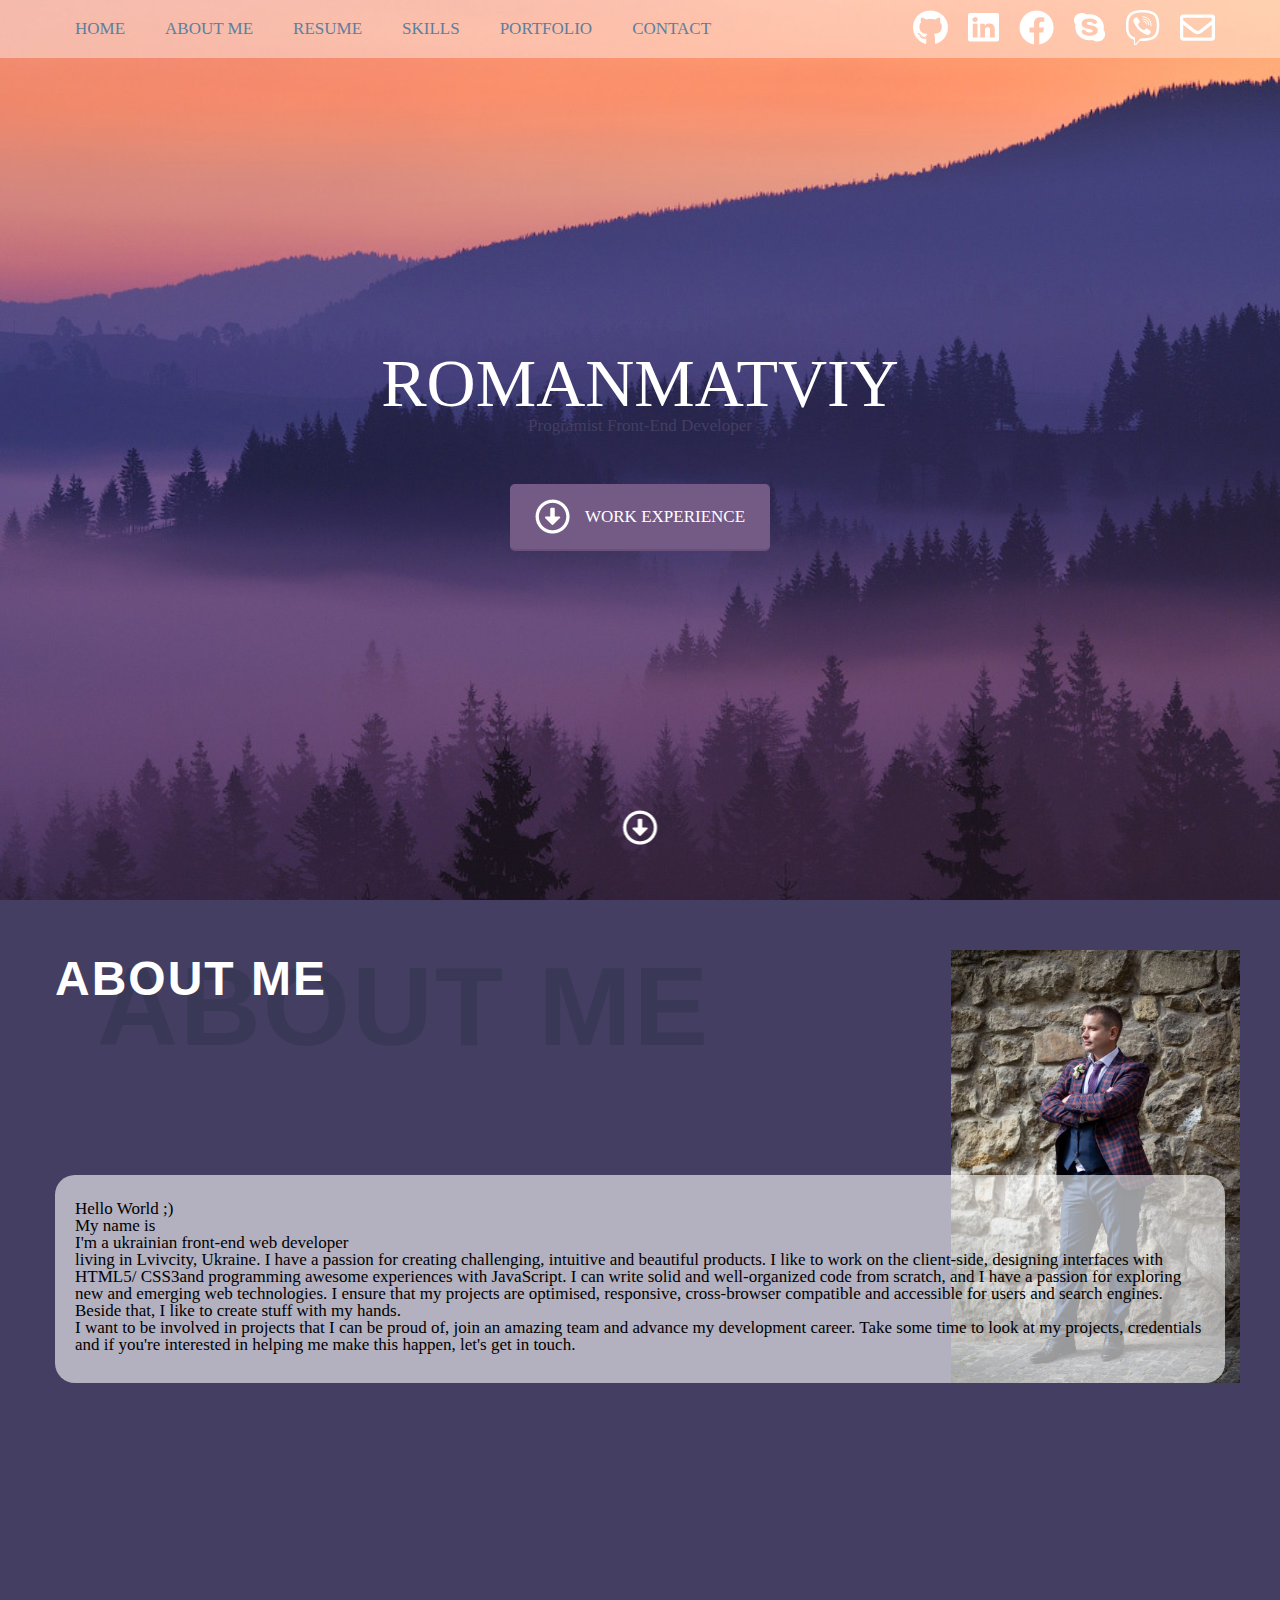
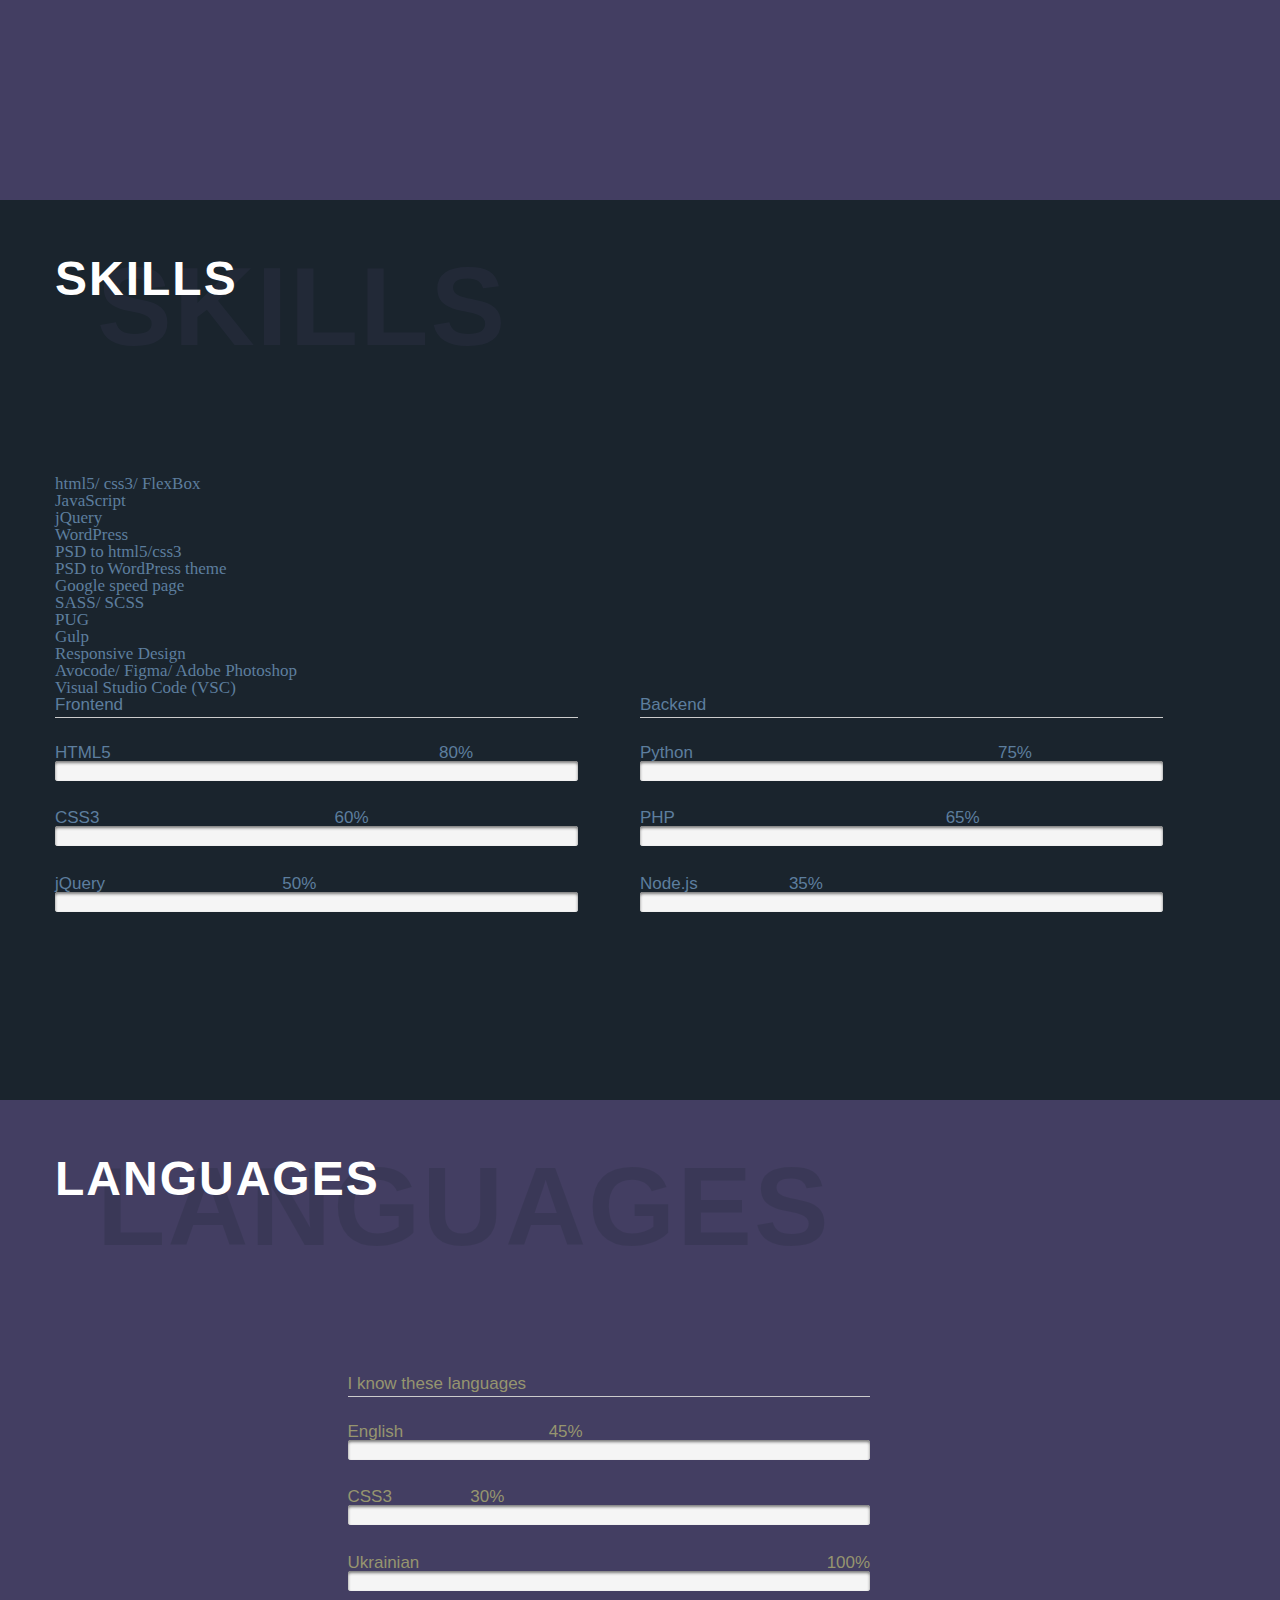
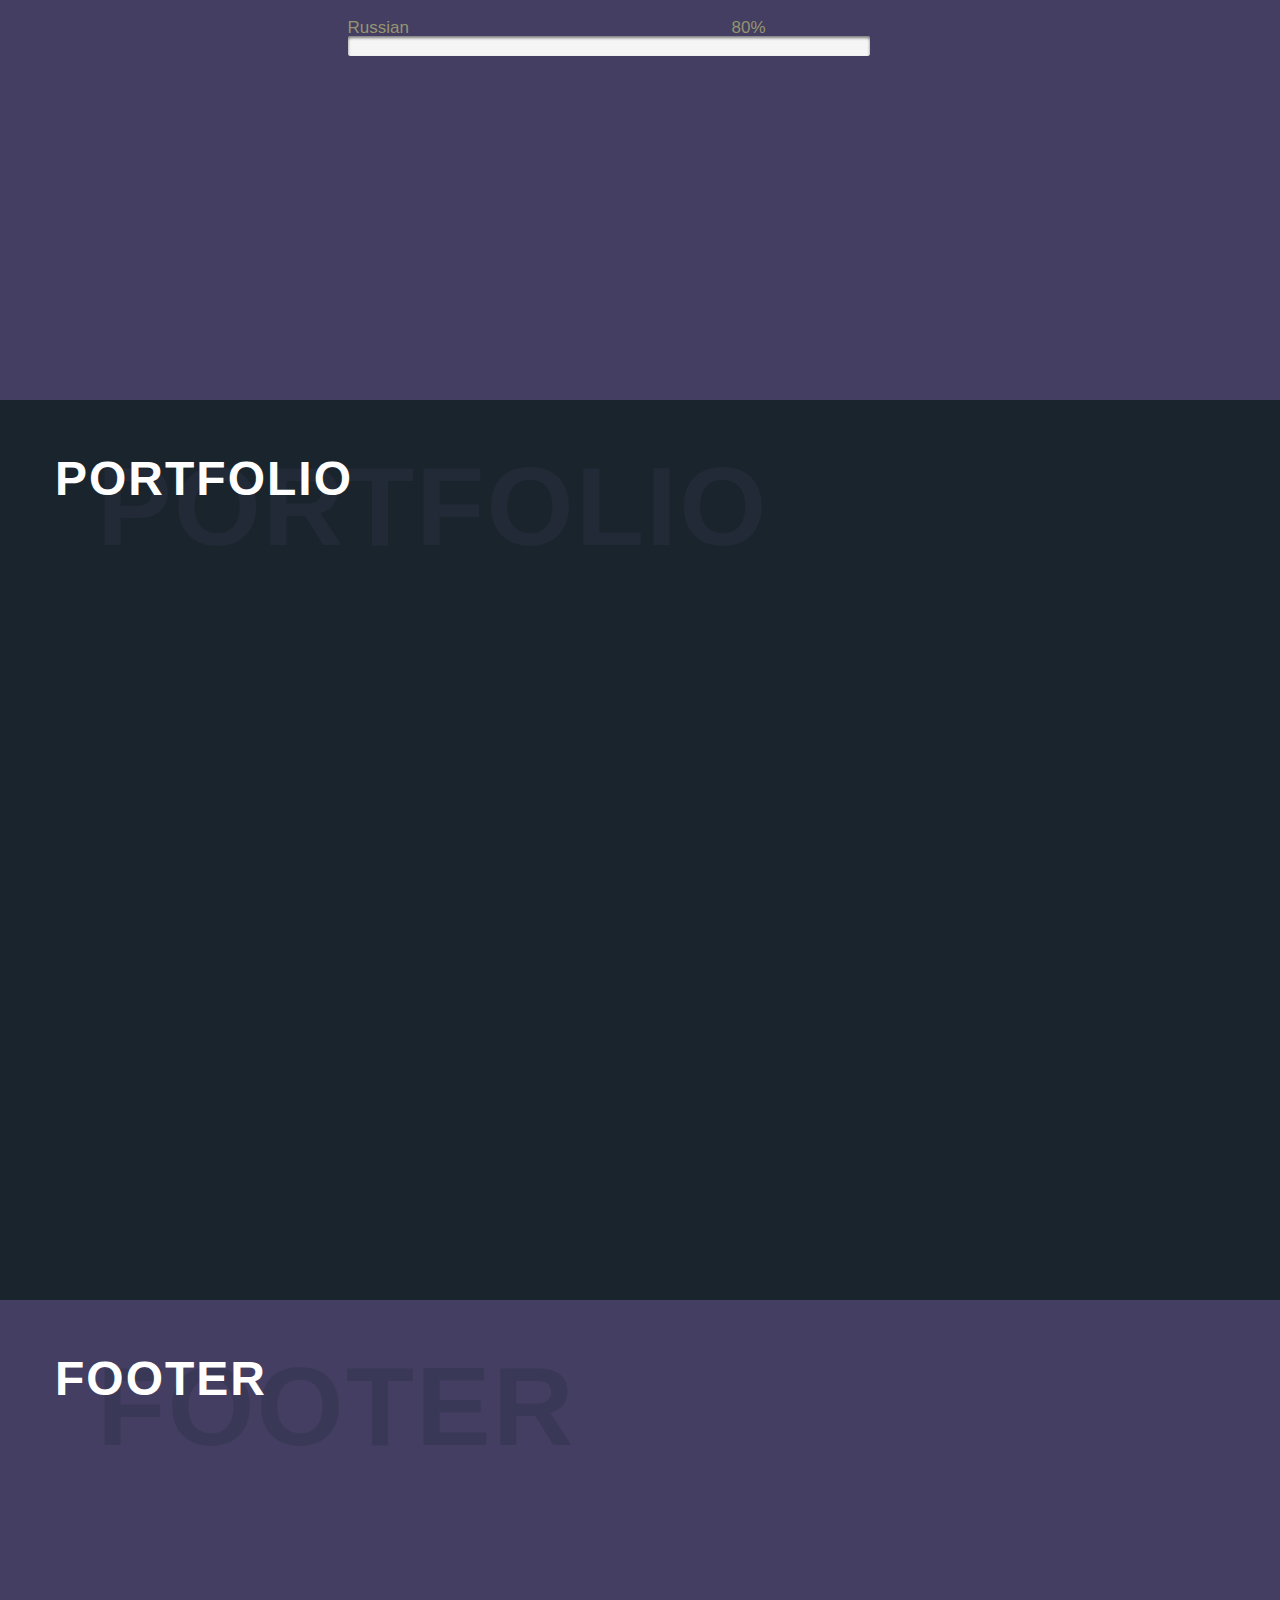
==== commit a172886e: "add animation progress bar" ====
--- a/index.min.html
+++ b/index.min.html
@@ -1 +1 @@
-<!DOCTYPE html><html lang="en"><head><meta charset="UTF-8"/><meta name="viewport"content="width=device-width, initial-scale=1.0"/><link rel="stylesheet"href="./css/reset.min.css"/><link rel="stylesheet"href="./css/animate.min.css"/><link rel="stylesheet"href="./css/style.css"/><title>Roman Matviy - roman.programist.top</title></head><body><header class="header section"><div class="top"><div class="main-container"><nav class="top__menu"><ul><li><a href="">Home</a></li><li><a href="">About me</a></li><li><a href="">Resume</a></li><li><a href="">Skills</a></li><li><a href="">Portfolio</a></li><li><a href="">Contact</a></li></ul></nav><div class="top__social"><ul><li><a href="https://github.com/MatviyRoman"target="_blank"class="nav-link sicon"><i class="icon central github"></i></a></li><li><a href="http://linkedin.com/in/MatviyRoman"target="_blank"class="nav-link sicon"><i class="icon central linkedin"></i></a></li><li><a href="https://www.facebook.com/romas6ka"target="_blank"class="nav-link sicon"><span class="icon central facebook"></span></a></li><li><a href="skype:live:romas6ka"target="_blank"class="nav-link sicon"><i class="icon central skype"></i></a></li><li><a href="viber:chat?number=+380938800822"target="_blank"class="nav-link sicon"><i class="icon central viber"></i></a></li><li><a href="#contact"target="_blank"class="nav-link sicon"><i class="icon central envelope"></i></a></li></ul></div></div></div><div class="main-container"><div class="header__title"><div id="welcome"></div><h1 class="header__title--first_title title"><span class="wow 1s bounceInRight delay-05s">R</span ><span class="animated 1s fadeInRight delay-1s">o</span ><span class="animated 1s fadeInRight delay-15s">m</span ><span class="animated 1s fadeInRight delay-2s">a</span ><span class="animated 1s fadeInRight delay-25s">n</span><span class="animated 1s fadeInRight delay-3s">M</span ><span class="animated 1s fadeInRight delay-35s">a</span ><span class="animated 1s fadeInRight delay-4s">t</span ><span class="animated 1s fadeInRight delay-45s">v</span ><span class="animated 1s fadeInRight delay-5s">i</span ><span class="animated 1s fadeInRight delay-55s">y</span></h1><h2 class="header__title--second_title subtitle">programist front-end developer </h2><a class="btn"href="#"><i class="icon arrow_down"></i>Work experience</a ></div></div><a href="#about"class="arrow animated infinite bounce delay-2s slow"><i class="icon arrow_down"></i ></a></header><section class="about section"id="about"><div class="main-container"><div class="title-box"><h2 class="title">About me </h2><h3 class="subtitle">About me</h3></div><div class="text"><span>Hello World ;)</span><h2 class="name inline">My name is&nbsp; <span class="wow bounceInRight animated">Roman&nbsp;</span><span class="wow bounceInLeft animated">Matviy</span></h2><h3 class="description inline">I'm a ukrainian front-end web developer</h3>living in <strong>Lviv</strong>city, <strong>Ukraine</strong>. I have a passion for creating challenging, intuitive and beautiful products. I like to work on the client-side, designing interfaces with <strong>HTML5</strong>/ <strong>CSS3</strong>and programming awesome experiences with <strong>JavaScript</strong>. I can write solid and well-organized code from scratch, and I have a passion for exploring new and emerging web technologies. I ensure that my projects are optimised, responsive, cross-browser compatible and accessible for users and search engines. Beside that, I like to create stuff with my hands.</p><p>I want to be involved in projects that I can be proud of, join an amazing team and advance my development career. Take some time to look at my projects, credentials and if you're interested in helping me make this happen, <a href="#contact">let's get in touch.</a></p></div></div></section><section class="skillset section"><div class="main-container"><div class="title-box"><h2 class="title">Skills </h2><h3 class="subtitle">skills</h3></div><p>html5/ css3/ FlexBox</p><p>JavaScript</p><p>jQuery</p><p>WordPress</p><p>PSD to html5/css3</p><p>PSD to WordPress theme</p><p>Google speed page</p><p>SASS/ SCSS</p><p>PUG</p><p>Gulp</p><p>Responsive Design</p><p>Avocode/ Figma/ Adobe Photoshop</p><p>Visual Studio Code (VSC)</p><p><strong>JAVASCRIPT</strong></strong><div class="progress-bar"><span class="progress-value"style="width:55%;"></span></div><span></span><br/><div class="progress-bar"><span class="progress-value yellow"style="width:70%;"></span></div><span><strong>HTML</strong></span><br/><div class="progress-bar"><span class="progress-value green"style="width:90%;"></span></div><span><strong>CSS</strong></span><br/></div></section><section class="languages section"><div class="main-container"><div class="title-box"><h2 class="title">Languages </h2><h3 class="subtitle">Languages</h3></div><div id="myProgress"><div id="myBar"><div id="number"style="color:black;"></div></div></div></div></section><section class="portfolio section"><div class="main-container"><div class="title-box"><h2 class="title">Portfolio </h2><h3 class="subtitle">Portfolio</h3></div></div></section><footer class="footer section"><div class="main-container"><div class="title-box"><h2 class="title">Footer </h2><h3 class="subtitle">Footer</h3></div></div></footer><script defer src="./js/jquery.min.js"></script><script defer src="./js/wow.min.js"></script><script defer src="./js/main.js"></script></body></html>+<!DOCTYPE html><html lang="en"><head><meta charset="UTF-8"/><meta name="viewport"content="width=device-width, initial-scale=1.0"/><link rel="stylesheet"href="./css/reset.min.css"/><link rel="stylesheet"href="./css/animate.min.css"/><link rel="stylesheet"href="./css/style.css"/><title>Roman Matviy - roman.programist.top</title></head><body><header class="header section"><div class="top"><div class="main-container"><nav class="top__menu"><ul><li><a href="">Home</a></li><li><a href="">About me</a></li><li><a href="">Resume</a></li><li><a href="">Skills</a></li><li><a href="">Portfolio</a></li><li><a href="">Contact</a></li></ul></nav><div class="top__social"><ul><li><a href="https://github.com/MatviyRoman"target="_blank"class="nav-link sicon"><i class="icon central github"></i></a></li><li><a href="http://linkedin.com/in/MatviyRoman"target="_blank"class="nav-link sicon"><i class="icon central linkedin"></i></a></li><li><a href="https://www.facebook.com/romas6ka"target="_blank"class="nav-link sicon"><span class="icon central facebook"></span></a></li><li><a href="skype:live:romas6ka"target="_blank"class="nav-link sicon"><i class="icon central skype"></i></a></li><li><a href="viber:chat?number=+380938800822"target="_blank"class="nav-link sicon"><i class="icon central viber"></i></a></li><li><a href="#contact"target="_blank"class="nav-link sicon"><i class="icon central envelope"></i></a></li></ul></div></div></div><div class="main-container"><div class="header__title"><div id="welcome"></div><h1 class="header__title--first_title title"><span class="wow 1s bounceInRight delay-05s">R</span ><span class="animated 1s fadeInRight delay-1s">o</span ><span class="animated 1s fadeInRight delay-15s">m</span ><span class="animated 1s fadeInRight delay-2s">a</span ><span class="animated 1s fadeInRight delay-25s">n</span><span class="animated 1s fadeInRight delay-3s">M</span ><span class="animated 1s fadeInRight delay-35s">a</span ><span class="animated 1s fadeInRight delay-4s">t</span ><span class="animated 1s fadeInRight delay-45s">v</span ><span class="animated 1s fadeInRight delay-5s">i</span ><span class="animated 1s fadeInRight delay-55s">y</span></h1><h2 class="header__title--second_title subtitle">programist front-end developer </h2><a class="btn"href="#"><i class="icon arrow_down"></i>Work experience</a ></div></div><a href="#about"class="arrow animated infinite bounce delay-2s slow"><i class="icon arrow_down"></i ></a></header><section class="about section"id="about"><div class="main-container"><div class="title-box"><h2 class="title">About me </h2><h3 class="subtitle">About me</h3></div><div class="text"><span>Hello World ;)</span><h2 class="name inline">My name is&nbsp; <span class="wow bounceInRight animated">Roman&nbsp;</span><span class="wow bounceInLeft animated">Matviy</span></h2><h3 class="description inline">I'm a ukrainian front-end web developer</h3>living in <strong>Lviv</strong>city, <strong>Ukraine</strong>. I have a passion for creating challenging, intuitive and beautiful products. I like to work on the client-side, designing interfaces with <strong>HTML5</strong>/ <strong>CSS3</strong>and programming awesome experiences with <strong>JavaScript</strong>. I can write solid and well-organized code from scratch, and I have a passion for exploring new and emerging web technologies. I ensure that my projects are optimised, responsive, cross-browser compatible and accessible for users and search engines. Beside that, I like to create stuff with my hands.</p><p>I want to be involved in projects that I can be proud of, join an amazing team and advance my development career. Take some time to look at my projects, credentials and if you're interested in helping me make this happen, <a href="#contact">let's get in touch.</a></p></div></div></section><section class="skillset section"id="skillset"><div class="main-container"><div class="title-box"><h2 class="title">Skills </h2><h3 class="subtitle">skills</h3></div><p>html5/ css3/ FlexBox</p><p>JavaScript</p><p>jQuery</p><p>WordPress</p><p>PSD to html5/css3</p><p>PSD to WordPress theme</p><p>Google speed page</p><p>SASS/ SCSS</p><p>PUG</p><p>Gulp</p><p>Responsive Design</p><p>Avocode/ Figma/ Adobe Photoshop</p><p>Visual Studio Code (VSC)</p><ul><li><h2>Frontend</h2><p style="width:80%"data-value="80"class="animated">HTML5</p><progress max="100"number="80"value="0"class="animated"><div class="progress-bar"><span style="width:80%">80%</span></div></progress><p style="width:60%"data-value="60"class="animated">CSS3</p><progress max="100"number="60"value="0"class="animated"><div class="progress-bar"><span style="width:60%">60%</span></div></progress><p style="width:50%"data-value="50"class="animated">jQuery</p><progress max="100"number="50"value="0"class="animated"><div class="progress-bar"><span style="width:50%">50%</span></div></progress></li><li><h2>Backend</h2><p style="width:75%"data-value="75"class="animated">Python</p><progress max="100"number="75"value="0"class="animated"><div class="progress-bar"><span style="width:75%">75%</span></div></progress><p style="width:65%"data-value="65"class="animated">PHP</p><progress max="100"number="65"value="0"class="animated"><div class="progress-bar"><span style="width:65%">65%</span></div></progress><p style="width:35%"data-value="35"class="animated">Node.js</p><progress max="100"number="35"value="0"class="animated"><div class="progress-bar"><span style="width:35%">35%</span></div></progress></li></ul></div></section><section class="languages section"id="languages"><div class="main-container"><div class="title-box"><h2 class="title">Languages </h2><h3 class="subtitle">Languages</h3></div><ul><li><h2>I know these languages</h2><p style="width:45%"data-value="45"class="animated">English</p><progress max="100"number="45"value="0"class="animated"><div class="progress-bar"><span style="width:45%">45%</span></div></progress><p style="width:30%"data-value="30"class="animated">CSS3</p><progress max="100"number="30"value="0"class="animated"><div class="progress-bar"><span style="width:30%">30%</span></div></progress><p style="width:100%"data-value="100"class="animated">Ukrainian</p><progress max="100"number="100"value="0"class="animated"><div class="progress-bar"><span style="width:100%">100%</span></div></progress><p style="width:80%"data-value="80"class="animated">Russian</p><progress max="100"number="80"value="0"class="animated"><div class="progress-bar"><span style="width:80%">80%</span></div></progress></li></ul></div></section><section class="portfolio section"><div class="main-container"><div class="title-box"><h2 class="title">Portfolio </h2><h3 class="subtitle">Portfolio</h3></div></div></section><footer class="footer section"><div class="main-container"><div class="title-box"><h2 class="title">Footer </h2><h3 class="subtitle">Footer</h3></div></div></footer><script defer src="./js/jquery.min.js"></script><script defer src="./js/wow.min.js"></script><script defer src="./js/main.js"></script></body></html>--- a/css/style.css
+++ b/css/style.css
@@ -433,178 +433,162 @@
   background-position: -27px -0;
 }
 
-#myProgress {
+/* Now style the background */
+/* animation */
+.skillset ul,
+.languages ul {
+  display: -webkit-box;
+  display: -ms-flexbox;
+  display: flex;
+}
+
+.skillset li,
+.languages li {
+  font-family: "Expletus Sans", sans-serif;
+  width: 50%;
+  padding-right: 5.3333333%;
+  margin: 0 auto;
+}
+
+.skillset li:nth-child(even),
+.languages li:nth-child(even) {
+  margin-bottom: 5em;
+}
+
+.skillset li h2,
+.languages li h2 {
+  margin: 0 0 1.5em;
+  border-bottom: 1px solid #ccc;
+  padding: 0 0 0.25em;
+}
+
+.skillset li p[data-value],
+.languages li p[data-value] {
+  position: relative;
+}
+
+.skillset li p[data-value]::after,
+.languages li p[data-value]::after {
+  content: attr(data-value) "%";
+  position: absolute;
+  right: 0;
+}
+
+.skillset progress:not(value),
+.languages progress:not(value) {
+  /* Add your styles here. As part of this walkthrough we will focus only on determinate progress bars. */
+}
+
+.skillset progress[value],
+.languages progress[value] {
+  -webkit-appearance: none;
+     -moz-appearance: none;
+          appearance: none;
+  border: none;
   width: 100%;
-  background-color: #ddd;
-}
-
-.myBar {
-  width: 0%;
-  height: 30px;
-  background-color: #4caf50;
-}
-
-progress[value] {
-  width: 300px;
-  height: 14px;
-  margin: 50px auto;
+  height: 20px;
+  background-color: whiteSmoke;
+  border-radius: 3px;
+  -webkit-box-shadow: 0 2px 3px rgba(0, 0, 0, 0.5) inset;
+          box-shadow: 0 2px 3px rgba(0, 0, 0, 0.5) inset;
+  color: royalblue;
+  position: relative;
+  margin: 0 0 1.5em;
+}
+
+.skillset progress[value]::-webkit-progress-bar,
+.languages progress[value]::-webkit-progress-bar {
+  background-color: whiteSmoke;
+  border-radius: 3px;
+  -webkit-box-shadow: 0 2px 3px rgba(0, 0, 0, 0.5) inset;
+          box-shadow: 0 2px 3px rgba(0, 0, 0, 0.5) inset;
+}
+
+.skillset progress[value]::-webkit-progress-value,
+.languages progress[value]::-webkit-progress-value {
+  position: relative;
+  background-size: 35px 20px, 100% 100%, 100% 100%;
+  border-radius: 3px;
+  -webkit-animation: animate-stripes 5s linear infinite;
+          animation: animate-stripes 5s linear infinite;
+}
+
+.skillset progress[value]::-webkit-progress-value::after,
+.languages progress[value]::-webkit-progress-value::after {
+  content: "";
+  position: absolute;
+  width: 5px;
+  height: 5px;
+  top: 7px;
+  right: 7px;
+  background-color: white;
+  border-radius: 100%;
+}
+
+.skillset progress[value]::-moz-progress-bar,
+.languages progress[value]::-moz-progress-bar {
+  background-image: -moz-linear-gradient(135deg, transparent, transparent 33%, rgba(0, 0, 0, 0.1) 33%, rgba(0, 0, 0, 0.1) 66%, transparent 66%), -moz-linear-gradient(top, rgba(255, 255, 255, 0.25), rgba(0, 0, 0, 0.2)), -moz-linear-gradient(left, #09c, #f44);
+  background-size: 35px 20px, 100% 100%, 100% 100%;
+  border-radius: 3px;
+}
+
+.skillset .progress-bar,
+.languages .progress-bar {
+  background-color: whiteSmoke;
+  border-radius: 3px;
+  -webkit-box-shadow: 0 2px 3px rgba(0, 0, 0, 0.5) inset;
+          box-shadow: 0 2px 3px rgba(0, 0, 0, 0.5) inset;
+  width: 100%;
+  height: 20px;
+}
+
+.skillset .progress-bar span,
+.languages .progress-bar span {
+  background-color: royalblue;
+  border-radius: 3px;
   display: block;
-  /* Important Thing */
-  -webkit-appearance: none;
-  -moz-appearance: none;
-       appearance: none;
-  border: none;
-}
-
-/* Now style the background */
-progress[value]::-webkit-progress-bar {
-  background-color: lightgray;
-  border-radius: 50px;
-  -webkit-box-shadow: 0 1px 0px 0 rgba(255, 255, 255, 0.2);
-          box-shadow: 0 1px 0px 0 rgba(255, 255, 255, 0.2);
-}
-
-progress[value]::-webkit-progress-value {
-  border-radius: 50px;
-  -webkit-box-shadow: inset 0 1px 1px 0 rgba(255, 255, 255, 0.5);
-          box-shadow: inset 0 1px 1px 0 rgba(255, 255, 255, 0.5);
-  background-image: -webkit-linear-gradient(45deg, transparent, transparent 33%, rgba(0, 0, 0, 0.1) 33%, rgba(0, 0, 0, 0.1) 66%, transparent 66%), -webkit-linear-gradient(top, rgba(255, 255, 255, 0.5), rgba(0, 0, 0, 0.3)), -webkit-linear-gradient(left, #673ab7, #6518ef);
-  /* with stripe pattern*/
-  background-size: 25px 14px, 100% 100%, 100% 100%;
-}
-
-progress[value] {
-  width: 300px;
-  height: 14px;
-  margin: 50px auto;
-  display: block;
-  /* Important Thing */
-  -webkit-appearance: none;
-  -moz-appearance: none;
-  appearance: none;
-  border: none;
-}
-
-/* value part */
-progress[value]::-moz-progress-bar {
-  border-radius: 50px;
-  box-shadow: inset 0 1px 1px 0 rgba(255, 255, 255, 0.5);
-  background-image: -webkit-linear-gradient(45deg, transparent, transparent 33%, rgba(0, 0, 0, 0.1) 33%, rgba(0, 0, 0, 0.1) 66%, transparent 66%), -webkit-linear-gradient(top, rgba(255, 255, 255, 0.5), rgba(0, 0, 0, 0.3)), -webkit-linear-gradient(left, #673ab7, #6518ef);
-  /* with stripe pattern*/
-  background-size: 25px 14px, 100% 100%, 100% 100%;
-}
-
-.progress-bar {
-  background-color: lightgray;
-  border-radius: 1.25em;
-  width: 300px;
-  height: 16px;
-  display: inline-block;
-}
-
-.progress-value {
-  background-color: #673ab7;
-  -webkit-transition: 0.3s all linear;
-  transition: 0.3s all linear;
-  border-radius: 1.25em;
-  height: 16px;
-  display: inline-block;
-}
-
-@keyframes progress {
-  from {
-    width: 0;
+  text-indent: -9999px;
+}
+
+.skillset .animated::-moz-progress-bar,
+.languages .animated::-moz-progress-bar {
+  -webkit-transition: padding-bottom 1s;
+  transition: padding-bottom 1s;
+  padding-left: 60px;
+  padding-bottom: var(--value);
+  background-color: blue;
+  height: 0;
+  transform-origin: 0 0;
+  transform: rotate(-90deg) translateX(-60px);
+}
+
+.skillset .animated::-ms-fill,
+.languages .animated::-ms-fill {
+  background-color: blue;
+  border: 0;
+}
+
+.skillset .animated::-webkit-progress-value,
+.languages .animated::-webkit-progress-value {
+  -webkit-transition: width 5s;
+  transition: width 5s;
+  background-image: -webkit-linear-gradient(135deg, transparent, transparent 33%, rgba(0, 0, 0, 0.1) 33%, rgba(0, 0, 0, 0.1) 66%, transparent 66%), -webkit-linear-gradient(top, rgba(255, 255, 255, 0.25), rgba(0, 0, 0, 0.2)), -webkit-linear-gradient(left, #09c, #f44);
+}
+
+.skillset .animated::-moz-progress-bar,
+.languages .animated::-moz-progress-bar {
+  background-image: -webkit-linear-gradient(135deg, transparent, transparent 33%, rgba(0, 0, 0, 0.1) 33%, rgba(0, 0, 0, 0.1) 66%, transparent 66%), -webkit-linear-gradient(top, rgba(255, 255, 255, 0.25), rgba(0, 0, 0, 0.2)), -webkit-linear-gradient(left, #09c, #f44);
+}
+
+@-webkit-keyframes animate-stripes {
+  100% {
+    background-position: -100px 0;
   }
-  to {
-    width: 55%;
+}
+
+@keyframes animate-stripes {
+  100% {
+    background-position: -100px 0;
   }
 }
-
-@-webkit-keyframes progress {
-  from {
-    width: 0;
-  }
-  to {
-    width: 55%;
-  }
-}
-
-@keyframes progress-2 {
-  from {
-    width: 0;
-  }
-  to {
-    width: 70%;
-  }
-}
-
-@-webkit-keyframes progress-2 {
-  from {
-    width: 0;
-  }
-  to {
-    width: 70%;
-  }
-}
-
-@keyframes progress-3 {
-  from {
-    width: 0;
-  }
-  to {
-    width: 90%;
-  }
-}
-
-@-webkit-keyframes progress-3 {
-  from {
-    width: 0;
-  }
-  to {
-    width: 90%;
-  }
-}
-
-/* animation */
-.progress-value {
-  background-color: #673ab7;
-  -webkit-transition: 0.3s all linear;
-  transition: 0.3s all linear;
-  border-radius: 1.25em;
-  height: 16px;
-  display: inline-block;
-  animation: progress 3s ease-in-out forwards;
-  -webkit-animation: progress 3s ease-in-out forwards;
-}
-
-.progress-value.green {
-  background-color: #4caf50;
-  animation: progress-3 3s ease-in-out forwards;
-  -webkit-animation: progress-3 3s ease-in-out forwards;
-}
-
-.progress-value.yellow {
-  background-color: #ff9800;
-  animation: progress-2 3s ease-in-out forwards;
-  -webkit-animation: progress-2 3s ease-in-out forwards;
-}
-
-.progress-bar {
-  background-color: lightgray;
-  border-radius: 1.25em;
-  width: 300px;
-  height: 16px;
-  display: inline-block;
-}
-
-.progress-value {
-  color: #fff;
-  text-align: center;
-  background-color: #673ab7;
-  -webkit-transition: 0.3s all linear;
-  transition: 0.3s all linear;
-  border-radius: 1.25em;
-  height: 16px;
-  display: inline-block;
-}
 /*# sourceMappingURL=style.css.map */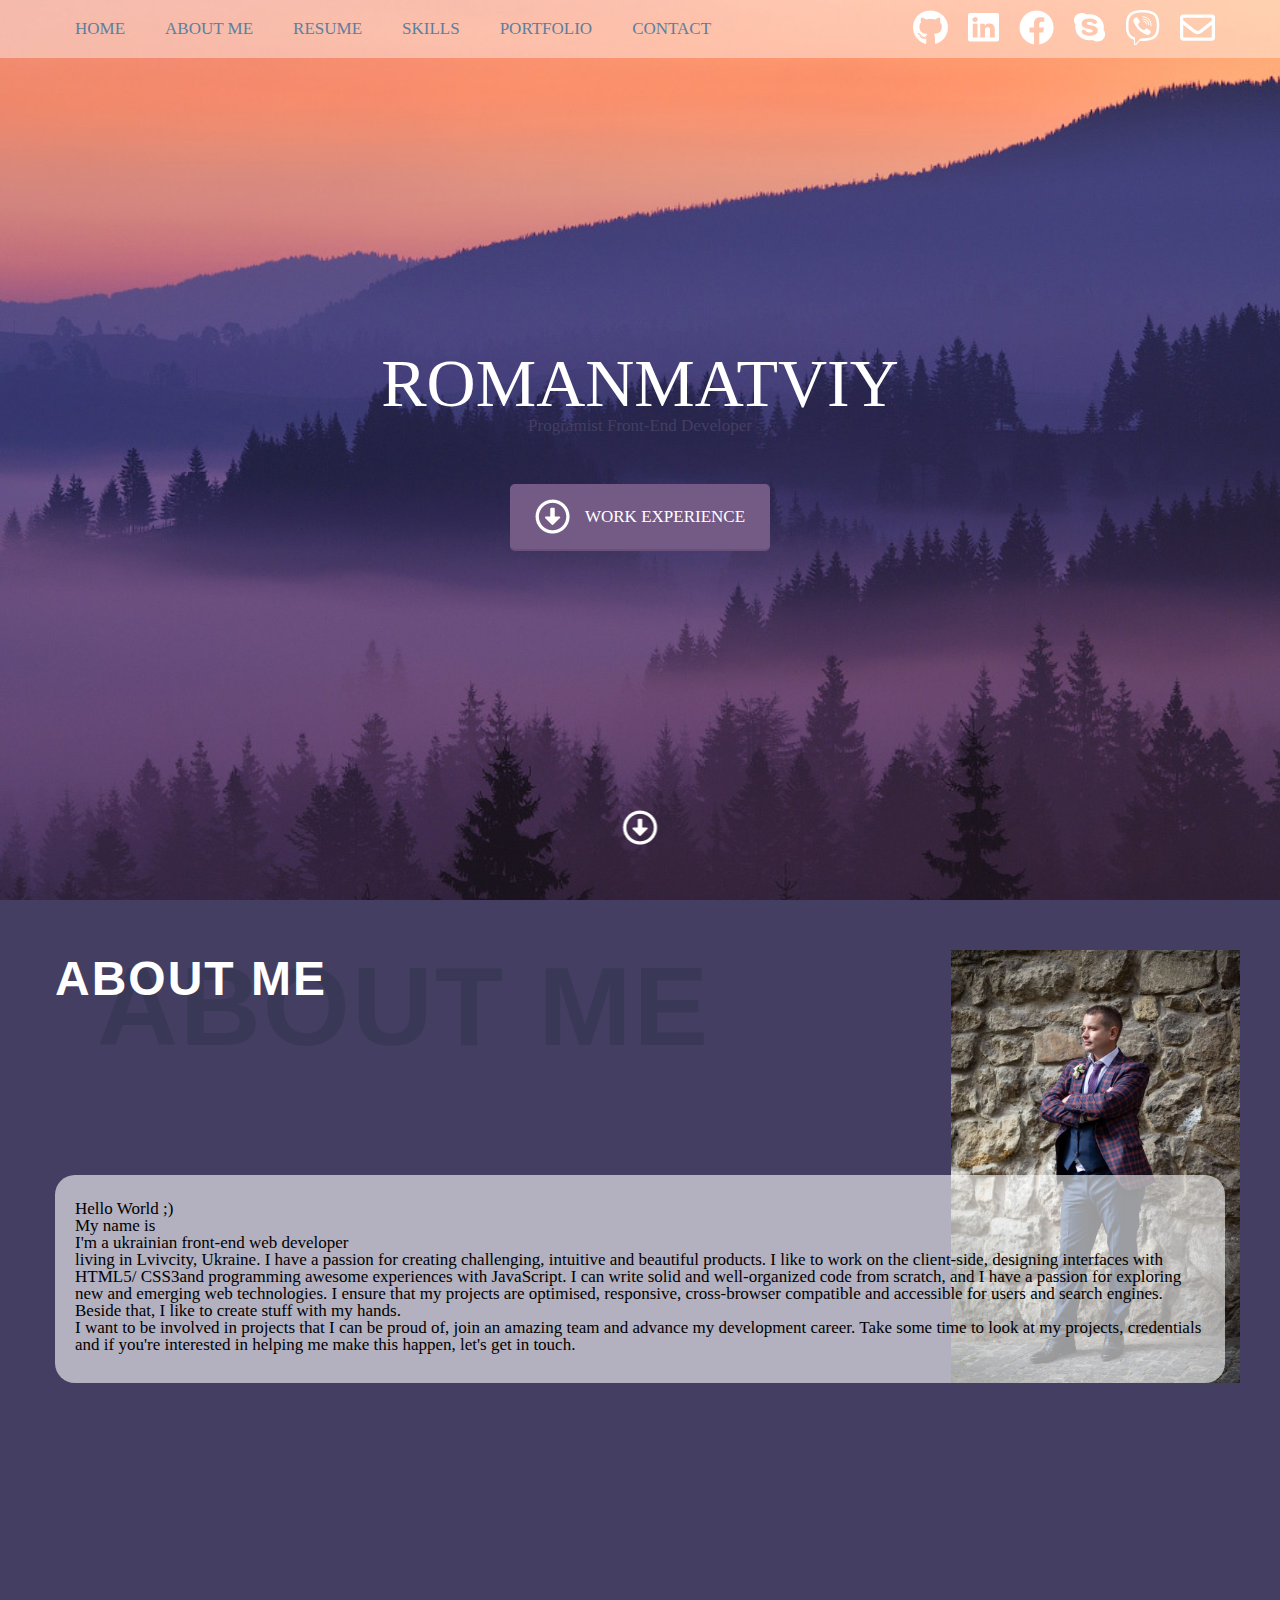
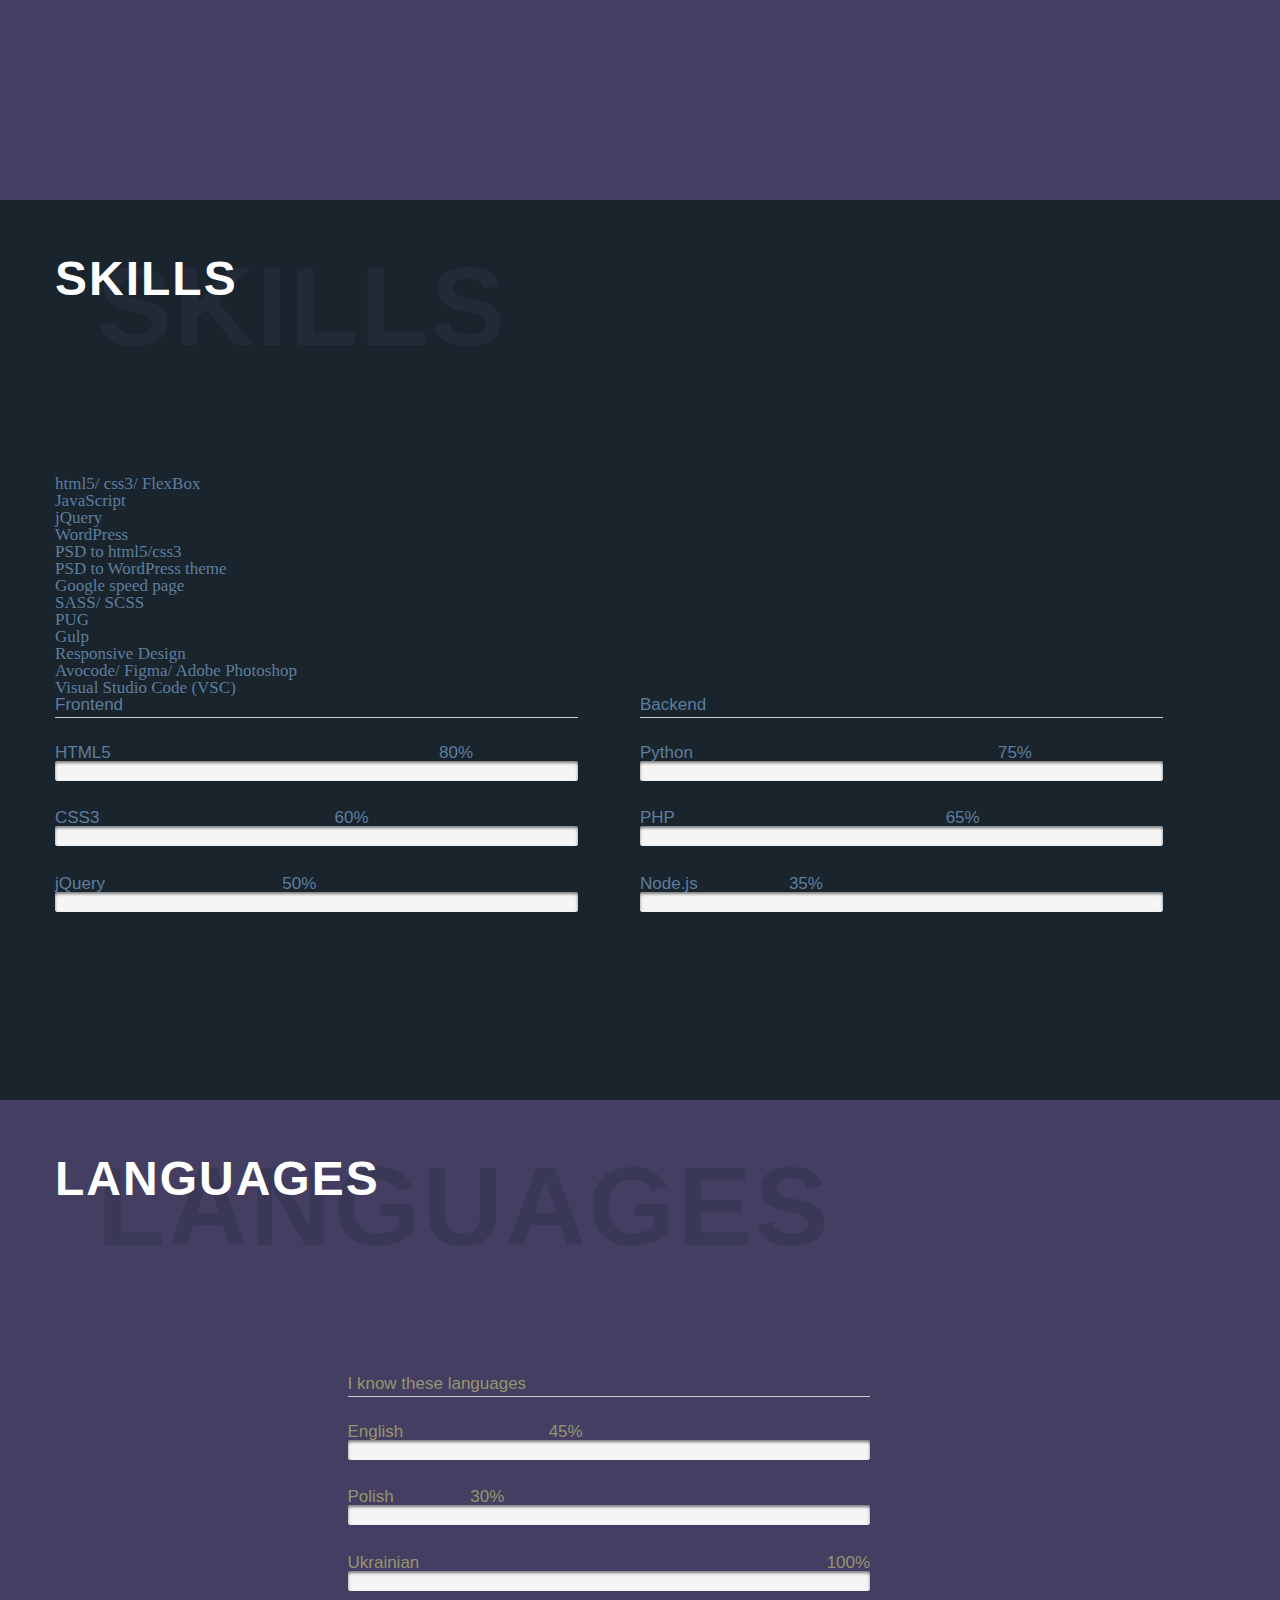
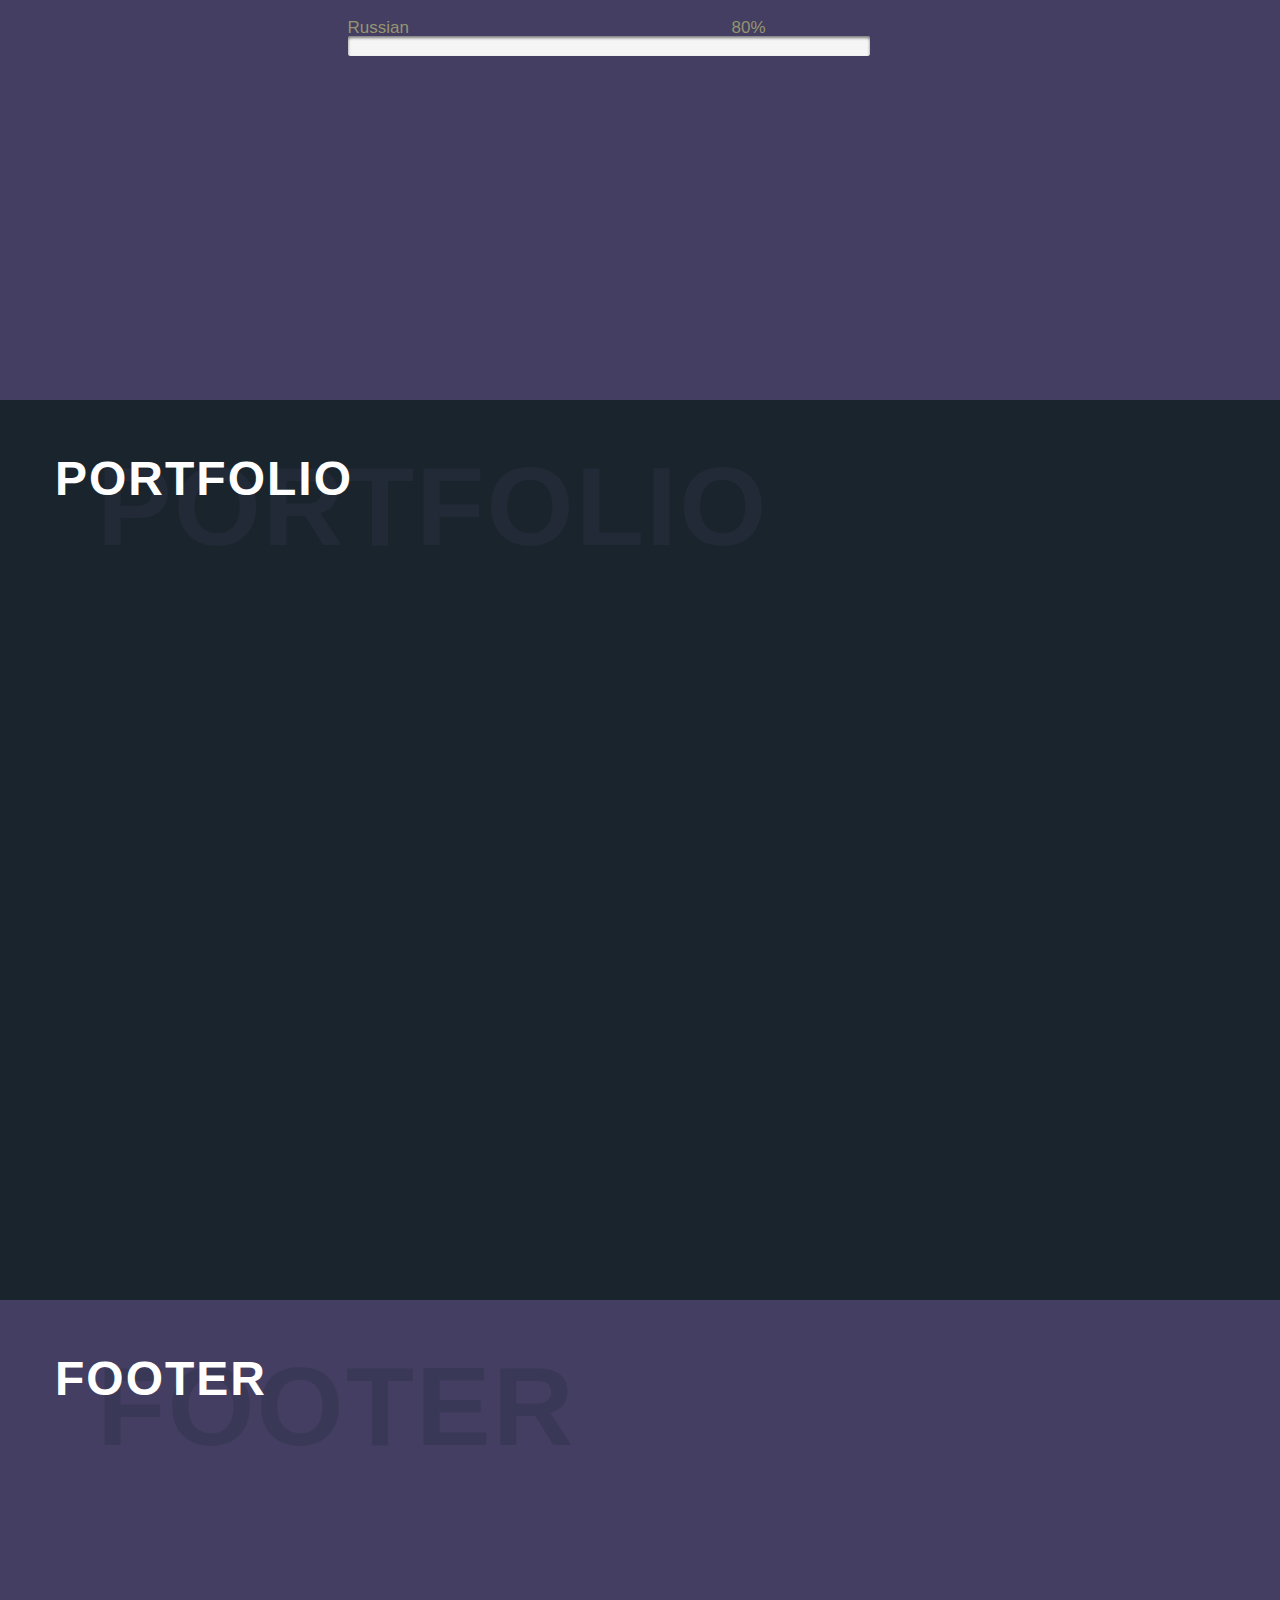
==== commit 761183c4: "fix error" ====
--- a/index.min.html
+++ b/index.min.html
@@ -1 +1 @@
-<!DOCTYPE html><html lang="en"><head><meta charset="UTF-8"/><meta name="viewport"content="width=device-width, initial-scale=1.0"/><link rel="stylesheet"href="./css/reset.min.css"/><link rel="stylesheet"href="./css/animate.min.css"/><link rel="stylesheet"href="./css/style.css"/><title>Roman Matviy - roman.programist.top</title></head><body><header class="header section"><div class="top"><div class="main-container"><nav class="top__menu"><ul><li><a href="">Home</a></li><li><a href="">About me</a></li><li><a href="">Resume</a></li><li><a href="">Skills</a></li><li><a href="">Portfolio</a></li><li><a href="">Contact</a></li></ul></nav><div class="top__social"><ul><li><a href="https://github.com/MatviyRoman"target="_blank"class="nav-link sicon"><i class="icon central github"></i></a></li><li><a href="http://linkedin.com/in/MatviyRoman"target="_blank"class="nav-link sicon"><i class="icon central linkedin"></i></a></li><li><a href="https://www.facebook.com/romas6ka"target="_blank"class="nav-link sicon"><span class="icon central facebook"></span></a></li><li><a href="skype:live:romas6ka"target="_blank"class="nav-link sicon"><i class="icon central skype"></i></a></li><li><a href="viber:chat?number=+380938800822"target="_blank"class="nav-link sicon"><i class="icon central viber"></i></a></li><li><a href="#contact"target="_blank"class="nav-link sicon"><i class="icon central envelope"></i></a></li></ul></div></div></div><div class="main-container"><div class="header__title"><div id="welcome"></div><h1 class="header__title--first_title title"><span class="wow 1s bounceInRight delay-05s">R</span ><span class="animated 1s fadeInRight delay-1s">o</span ><span class="animated 1s fadeInRight delay-15s">m</span ><span class="animated 1s fadeInRight delay-2s">a</span ><span class="animated 1s fadeInRight delay-25s">n</span><span class="animated 1s fadeInRight delay-3s">M</span ><span class="animated 1s fadeInRight delay-35s">a</span ><span class="animated 1s fadeInRight delay-4s">t</span ><span class="animated 1s fadeInRight delay-45s">v</span ><span class="animated 1s fadeInRight delay-5s">i</span ><span class="animated 1s fadeInRight delay-55s">y</span></h1><h2 class="header__title--second_title subtitle">programist front-end developer </h2><a class="btn"href="#"><i class="icon arrow_down"></i>Work experience</a ></div></div><a href="#about"class="arrow animated infinite bounce delay-2s slow"><i class="icon arrow_down"></i ></a></header><section class="about section"id="about"><div class="main-container"><div class="title-box"><h2 class="title">About me </h2><h3 class="subtitle">About me</h3></div><div class="text"><span>Hello World ;)</span><h2 class="name inline">My name is&nbsp; <span class="wow bounceInRight animated">Roman&nbsp;</span><span class="wow bounceInLeft animated">Matviy</span></h2><h3 class="description inline">I'm a ukrainian front-end web developer</h3>living in <strong>Lviv</strong>city, <strong>Ukraine</strong>. I have a passion for creating challenging, intuitive and beautiful products. I like to work on the client-side, designing interfaces with <strong>HTML5</strong>/ <strong>CSS3</strong>and programming awesome experiences with <strong>JavaScript</strong>. I can write solid and well-organized code from scratch, and I have a passion for exploring new and emerging web technologies. I ensure that my projects are optimised, responsive, cross-browser compatible and accessible for users and search engines. Beside that, I like to create stuff with my hands.</p><p>I want to be involved in projects that I can be proud of, join an amazing team and advance my development career. Take some time to look at my projects, credentials and if you're interested in helping me make this happen, <a href="#contact">let's get in touch.</a></p></div></div></section><section class="skillset section"id="skillset"><div class="main-container"><div class="title-box"><h2 class="title">Skills </h2><h3 class="subtitle">skills</h3></div><p>html5/ css3/ FlexBox</p><p>JavaScript</p><p>jQuery</p><p>WordPress</p><p>PSD to html5/css3</p><p>PSD to WordPress theme</p><p>Google speed page</p><p>SASS/ SCSS</p><p>PUG</p><p>Gulp</p><p>Responsive Design</p><p>Avocode/ Figma/ Adobe Photoshop</p><p>Visual Studio Code (VSC)</p><ul><li><h2>Frontend</h2><p style="width:80%"data-value="80"class="animated">HTML5</p><progress max="100"number="80"value="0"class="animated"><div class="progress-bar"><span style="width:80%">80%</span></div></progress><p style="width:60%"data-value="60"class="animated">CSS3</p><progress max="100"number="60"value="0"class="animated"><div class="progress-bar"><span style="width:60%">60%</span></div></progress><p style="width:50%"data-value="50"class="animated">jQuery</p><progress max="100"number="50"value="0"class="animated"><div class="progress-bar"><span style="width:50%">50%</span></div></progress></li><li><h2>Backend</h2><p style="width:75%"data-value="75"class="animated">Python</p><progress max="100"number="75"value="0"class="animated"><div class="progress-bar"><span style="width:75%">75%</span></div></progress><p style="width:65%"data-value="65"class="animated">PHP</p><progress max="100"number="65"value="0"class="animated"><div class="progress-bar"><span style="width:65%">65%</span></div></progress><p style="width:35%"data-value="35"class="animated">Node.js</p><progress max="100"number="35"value="0"class="animated"><div class="progress-bar"><span style="width:35%">35%</span></div></progress></li></ul></div></section><section class="languages section"id="languages"><div class="main-container"><div class="title-box"><h2 class="title">Languages </h2><h3 class="subtitle">Languages</h3></div><ul><li><h2>I know these languages</h2><p style="width:45%"data-value="45"class="animated">English</p><progress max="100"number="45"value="0"class="animated"><div class="progress-bar"><span style="width:45%">45%</span></div></progress><p style="width:30%"data-value="30"class="animated">CSS3</p><progress max="100"number="30"value="0"class="animated"><div class="progress-bar"><span style="width:30%">30%</span></div></progress><p style="width:100%"data-value="100"class="animated">Ukrainian</p><progress max="100"number="100"value="0"class="animated"><div class="progress-bar"><span style="width:100%">100%</span></div></progress><p style="width:80%"data-value="80"class="animated">Russian</p><progress max="100"number="80"value="0"class="animated"><div class="progress-bar"><span style="width:80%">80%</span></div></progress></li></ul></div></section><section class="portfolio section"><div class="main-container"><div class="title-box"><h2 class="title">Portfolio </h2><h3 class="subtitle">Portfolio</h3></div></div></section><footer class="footer section"><div class="main-container"><div class="title-box"><h2 class="title">Footer </h2><h3 class="subtitle">Footer</h3></div></div></footer><script defer src="./js/jquery.min.js"></script><script defer src="./js/wow.min.js"></script><script defer src="./js/main.js"></script></body></html>+<!DOCTYPE html><html lang="en"><head><meta charset="UTF-8"/><meta name="viewport"content="width=device-width, initial-scale=1.0"/><link rel="stylesheet"href="./css/reset.min.css"/><link rel="stylesheet"href="./css/animate.min.css"/><link rel="stylesheet"href="./css/style.css"/><title>Roman Matviy - roman.programist.top</title></head><body><header class="header section"><div class="top"><div class="main-container"><nav class="top__menu"><ul><li><a href="">Home</a></li><li><a href="">About me</a></li><li><a href="">Resume</a></li><li><a href="">Skills</a></li><li><a href="">Portfolio</a></li><li><a href="">Contact</a></li></ul></nav><div class="top__social"><ul><li><a href="https://github.com/MatviyRoman"target="_blank"class="nav-link sicon"><i class="icon central github"></i></a></li><li><a href="http://linkedin.com/in/MatviyRoman"target="_blank"class="nav-link sicon"><i class="icon central linkedin"></i></a></li><li><a href="https://www.facebook.com/romas6ka"target="_blank"class="nav-link sicon"><span class="icon central facebook"></span></a></li><li><a href="skype:live:romas6ka"target="_blank"class="nav-link sicon"><i class="icon central skype"></i></a></li><li><a href="viber:chat?number=+380938800822"target="_blank"class="nav-link sicon"><i class="icon central viber"></i></a></li><li><a href="#contact"target="_blank"class="nav-link sicon"><i class="icon central envelope"></i></a></li></ul></div></div></div><div class="main-container"><div class="header__title"><div id="welcome"></div><h1 class="header__title--first_title title"><span class="wow 1s bounceInRight delay-05s">R</span ><span class="animated 1s fadeInRight delay-1s">o</span ><span class="animated 1s fadeInRight delay-15s">m</span ><span class="animated 1s fadeInRight delay-2s">a</span ><span class="animated 1s fadeInRight delay-25s">n</span><span class="animated 1s fadeInRight delay-3s">M</span ><span class="animated 1s fadeInRight delay-35s">a</span ><span class="animated 1s fadeInRight delay-4s">t</span ><span class="animated 1s fadeInRight delay-45s">v</span ><span class="animated 1s fadeInRight delay-5s">i</span ><span class="animated 1s fadeInRight delay-55s">y</span></h1><h2 class="header__title--second_title subtitle">programist front-end developer </h2><a class="btn"href="#"><i class="icon arrow_down"></i>Work experience</a ></div></div><a href="#about"class="arrow animated infinite bounce delay-2s slow"><i class="icon arrow_down"></i ></a></header><section class="about section"id="about"><div class="main-container"><div class="title-box"><h2 class="title">About me </h2><h3 class="subtitle">About me</h3></div><div class="text"><span>Hello World ;)</span><h2 class="name inline">My name is&nbsp; <span class="wow bounceInRight animated">Roman&nbsp;</span><span class="wow bounceInLeft animated">Matviy</span></h2><h3 class="description inline">I'm a ukrainian front-end web developer</h3>living in <strong>Lviv</strong>city, <strong>Ukraine</strong>. I have a passion for creating challenging, intuitive and beautiful products. I like to work on the client-side, designing interfaces with <strong>HTML5</strong>/ <strong>CSS3</strong>and programming awesome experiences with <strong>JavaScript</strong>. I can write solid and well-organized code from scratch, and I have a passion for exploring new and emerging web technologies. I ensure that my projects are optimised, responsive, cross-browser compatible and accessible for users and search engines. Beside that, I like to create stuff with my hands.</p><p>I want to be involved in projects that I can be proud of, join an amazing team and advance my development career. Take some time to look at my projects, credentials and if you're interested in helping me make this happen, <a href="#contact">let's get in touch.</a></p></div></div></section><section class="skillset section"id="skillset"><div class="main-container"><div class="title-box"><h2 class="title">Skills </h2><h3 class="subtitle">skills</h3></div><p>html5/ css3/ FlexBox</p><p>JavaScript</p><p>jQuery</p><p>WordPress</p><p>PSD to html5/css3</p><p>PSD to WordPress theme</p><p>Google speed page</p><p>SASS/ SCSS</p><p>PUG</p><p>Gulp</p><p>Responsive Design</p><p>Avocode/ Figma/ Adobe Photoshop</p><p>Visual Studio Code (VSC)</p><ul><li><h2>Frontend</h2><p style="width:80%"data-value="80"class="animated">HTML5</p><progress max="100"number="80"value="0"class="animated"><div class="progress-bar"><span style="width:80%">80%</span></div></progress><p style="width:60%"data-value="60"class="animated">CSS3</p><progress max="100"number="60"value="0"class="animated"><div class="progress-bar"><span style="width:60%">60%</span></div></progress><p style="width:50%"data-value="50"class="animated">jQuery</p><progress max="100"number="50"value="0"class="animated"><div class="progress-bar"><span style="width:50%">50%</span></div></progress></li><li><h2>Backend</h2><p style="width:75%"data-value="75"class="animated">Python</p><progress max="100"number="75"value="0"class="animated"><div class="progress-bar"><span style="width:75%">75%</span></div></progress><p style="width:65%"data-value="65"class="animated">PHP</p><progress max="100"number="65"value="0"class="animated"><div class="progress-bar"><span style="width:65%">65%</span></div></progress><p style="width:35%"data-value="35"class="animated">Node.js</p><progress max="100"number="35"value="0"class="animated"><div class="progress-bar"><span style="width:35%">35%</span></div></progress></li></ul></div></section><section class="languages section"id="languages"><div class="main-container"><div class="title-box"><h2 class="title">Languages </h2><h3 class="subtitle">Languages</h3></div><ul><li><h2>I know these languages</h2><p style="width:45%"data-value="45"class="animated">English</p><progress max="100"number="45"value="0"class="animated"><div class="progress-bar"><span style="width:45%">45%</span></div></progress><p style="width:30%"data-value="30"class="animated">Polish</p><progress max="100"number="30"value="0"class="animated"><div class="progress-bar"><span style="width:30%">30%</span></div></progress><p style="width:100%"data-value="100"class="animated">Ukrainian</p><progress max="100"number="100"value="0"class="animated"><div class="progress-bar"><span style="width:100%">100%</span></div></progress><p style="width:80%"data-value="80"class="animated">Russian</p><progress max="100"number="80"value="0"class="animated"><div class="progress-bar"><span style="width:80%">80%</span></div></progress></li></ul></div></section><section class="portfolio section"><div class="main-container"><div class="title-box"><h2 class="title">Portfolio </h2><h3 class="subtitle">Portfolio</h3></div></div></section><footer class="footer section"><div class="main-container"><div class="title-box"><h2 class="title">Footer </h2><h3 class="subtitle">Footer</h3></div></div></footer><script defer src="./js/jquery.min.js"></script><script defer src="./js/wow.min.js"></script><script defer src="./js/main.js"></script></body></html>--- a/css/style.css
+++ b/css/style.css
@@ -474,6 +474,12 @@
   right: 0;
 }
 
+.skillset progress,
+.languages progress {
+  -webkit-transition: width 5s;
+  transition: width 5s;
+}
+
 .skillset progress:not(value),
 .languages progress:not(value) {
   /* Add your styles here. As part of this walkthrough we will focus only on determinate progress bars. */
@@ -481,6 +487,8 @@
 
 .skillset progress[value],
 .languages progress[value] {
+  -webkit-transition: width 5s;
+  transition: width 5s;
   -webkit-appearance: none;
      -moz-appearance: none;
           appearance: none;
@@ -527,7 +535,9 @@
 
 .skillset progress[value]::-moz-progress-bar,
 .languages progress[value]::-moz-progress-bar {
-  background-image: -moz-linear-gradient(135deg, transparent, transparent 33%, rgba(0, 0, 0, 0.1) 33%, rgba(0, 0, 0, 0.1) 66%, transparent 66%), -moz-linear-gradient(top, rgba(255, 255, 255, 0.25), rgba(0, 0, 0, 0.2)), -moz-linear-gradient(left, #09c, #f44);
+  -webkit-transition: width 5s;
+  transition: width 5s;
+  background-image: linear-gradient(135deg, transparent, transparent 33%, rgba(0, 0, 0, 0.1) 33%, rgba(0, 0, 0, 0.1) 66%, transparent 66%), linear-gradient(top, rgba(255, 255, 255, 0.25), rgba(0, 0, 0, 0.2)), linear-gradient(left, #09c, #f44);
   background-size: 35px 20px, 100% 100%, 100% 100%;
   border-radius: 3px;
 }
@@ -550,34 +560,38 @@
   text-indent: -9999px;
 }
 
+.skillset .animated,
+.languages .animated {
+  -webkit-transition: width 5s;
+  transition: width 5s;
+}
+
+.skillset .animated::-webkit-progress-value,
+.languages .animated::-webkit-progress-value {
+  -webkit-transition: width 5s;
+  transition: width 5s;
+  background-image: -webkit-linear-gradient(135deg, transparent, transparent 33%, rgba(0, 0, 0, 0.1) 33%, rgba(0, 0, 0, 0.1) 66%, transparent 66%), -webkit-linear-gradient(top, rgba(255, 255, 255, 0.25), rgba(0, 0, 0, 0.2)), -webkit-linear-gradient(left, #09c, #f44);
+}
+
 .skillset .animated::-moz-progress-bar,
 .languages .animated::-moz-progress-bar {
-  -webkit-transition: padding-bottom 1s;
-  transition: padding-bottom 1s;
-  padding-left: 60px;
-  padding-bottom: var(--value);
-  background-color: blue;
-  height: 0;
-  transform-origin: 0 0;
-  transform: rotate(-90deg) translateX(-60px);
-}
-
-.skillset .animated::-ms-fill,
-.languages .animated::-ms-fill {
-  background-color: blue;
-  border: 0;
-}
-
-.skillset .animated::-webkit-progress-value,
-.languages .animated::-webkit-progress-value {
-  -webkit-transition: width 5s;
-  transition: width 5s;
-  background-image: -webkit-linear-gradient(135deg, transparent, transparent 33%, rgba(0, 0, 0, 0.1) 33%, rgba(0, 0, 0, 0.1) 66%, transparent 66%), -webkit-linear-gradient(top, rgba(255, 255, 255, 0.25), rgba(0, 0, 0, 0.2)), -webkit-linear-gradient(left, #09c, #f44);
-}
-
-.skillset .animated::-moz-progress-bar,
-.languages .animated::-moz-progress-bar {
-  background-image: -webkit-linear-gradient(135deg, transparent, transparent 33%, rgba(0, 0, 0, 0.1) 33%, rgba(0, 0, 0, 0.1) 66%, transparent 66%), -webkit-linear-gradient(top, rgba(255, 255, 255, 0.25), rgba(0, 0, 0, 0.2)), -webkit-linear-gradient(left, #09c, #f44);
+  -webkit-transition: width 5s;
+  transition: width 5s;
+  background-image: -moz-linear-gradient(135deg, transparent, transparent 33%, rgba(0, 0, 0, 0.1) 33%, rgba(0, 0, 0, 0.1) 66%, transparent 66%), -moz-linear-gradient(top, rgba(255, 255, 255, 0.25), rgba(0, 0, 0, 0.2)), -moz-linear-gradient(left, #09c, #f44);
+}
+
+.skillset .animated::-moz-progress-value,
+.languages .animated::-moz-progress-value {
+  -webkit-transition: width 5s;
+  transition: width 5s;
+  background-image: -moz-linear-gradient(135deg, transparent, transparent 33%, rgba(0, 0, 0, 0.1) 33%, rgba(0, 0, 0, 0.1) 66%, transparent 66%), -moz-linear-gradient(top, rgba(255, 255, 255, 0.25), rgba(0, 0, 0, 0.2)), -moz-linear-gradient(left, #09c, #f44);
+}
+
+.skillset .animated::progress-value,
+.languages .animated::progress-value {
+  -webkit-transition: width 5s;
+  transition: width 5s;
+  background-image: -moz-linear-gradient(135deg, transparent, transparent 33%, rgba(0, 0, 0, 0.1) 33%, rgba(0, 0, 0, 0.1) 66%, transparent 66%), -moz-linear-gradient(top, rgba(255, 255, 255, 0.25), rgba(0, 0, 0, 0.2)), -moz-linear-gradient(left, #09c, #f44);
 }
 
 @-webkit-keyframes animate-stripes {
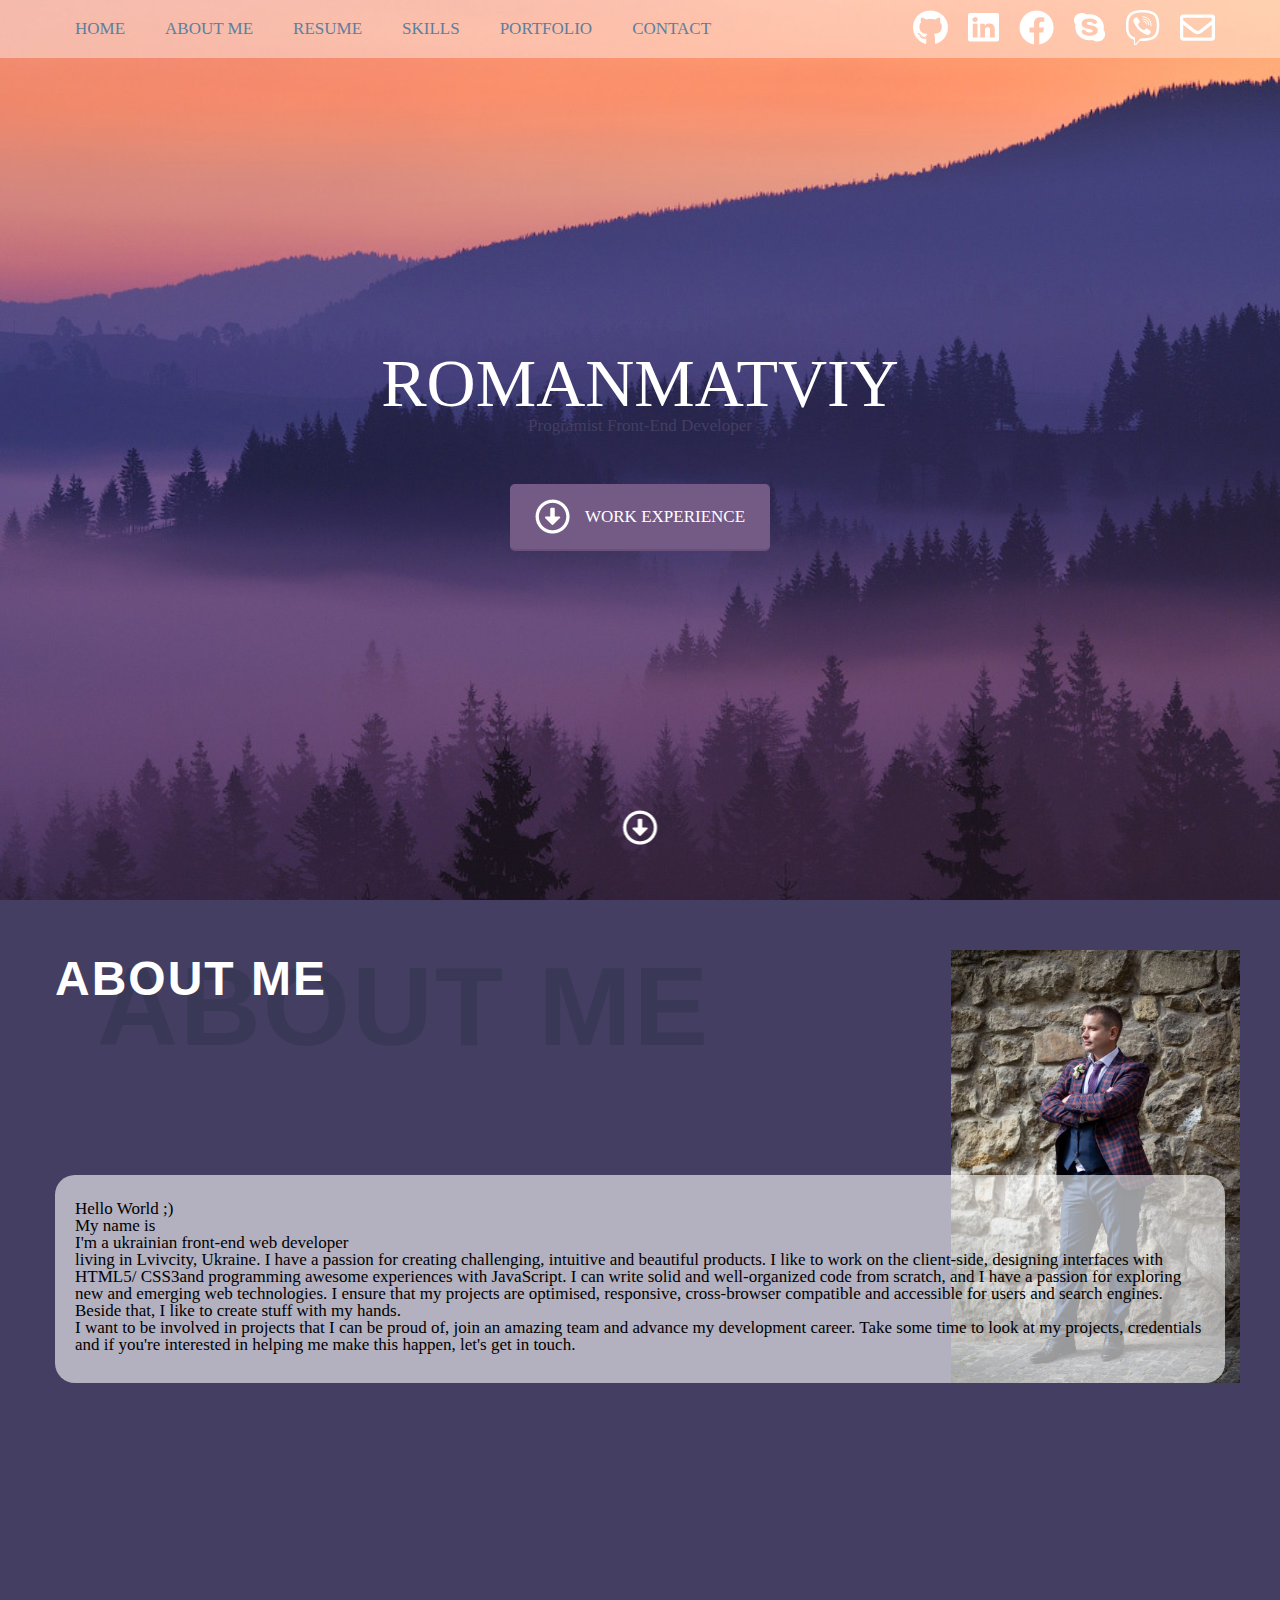
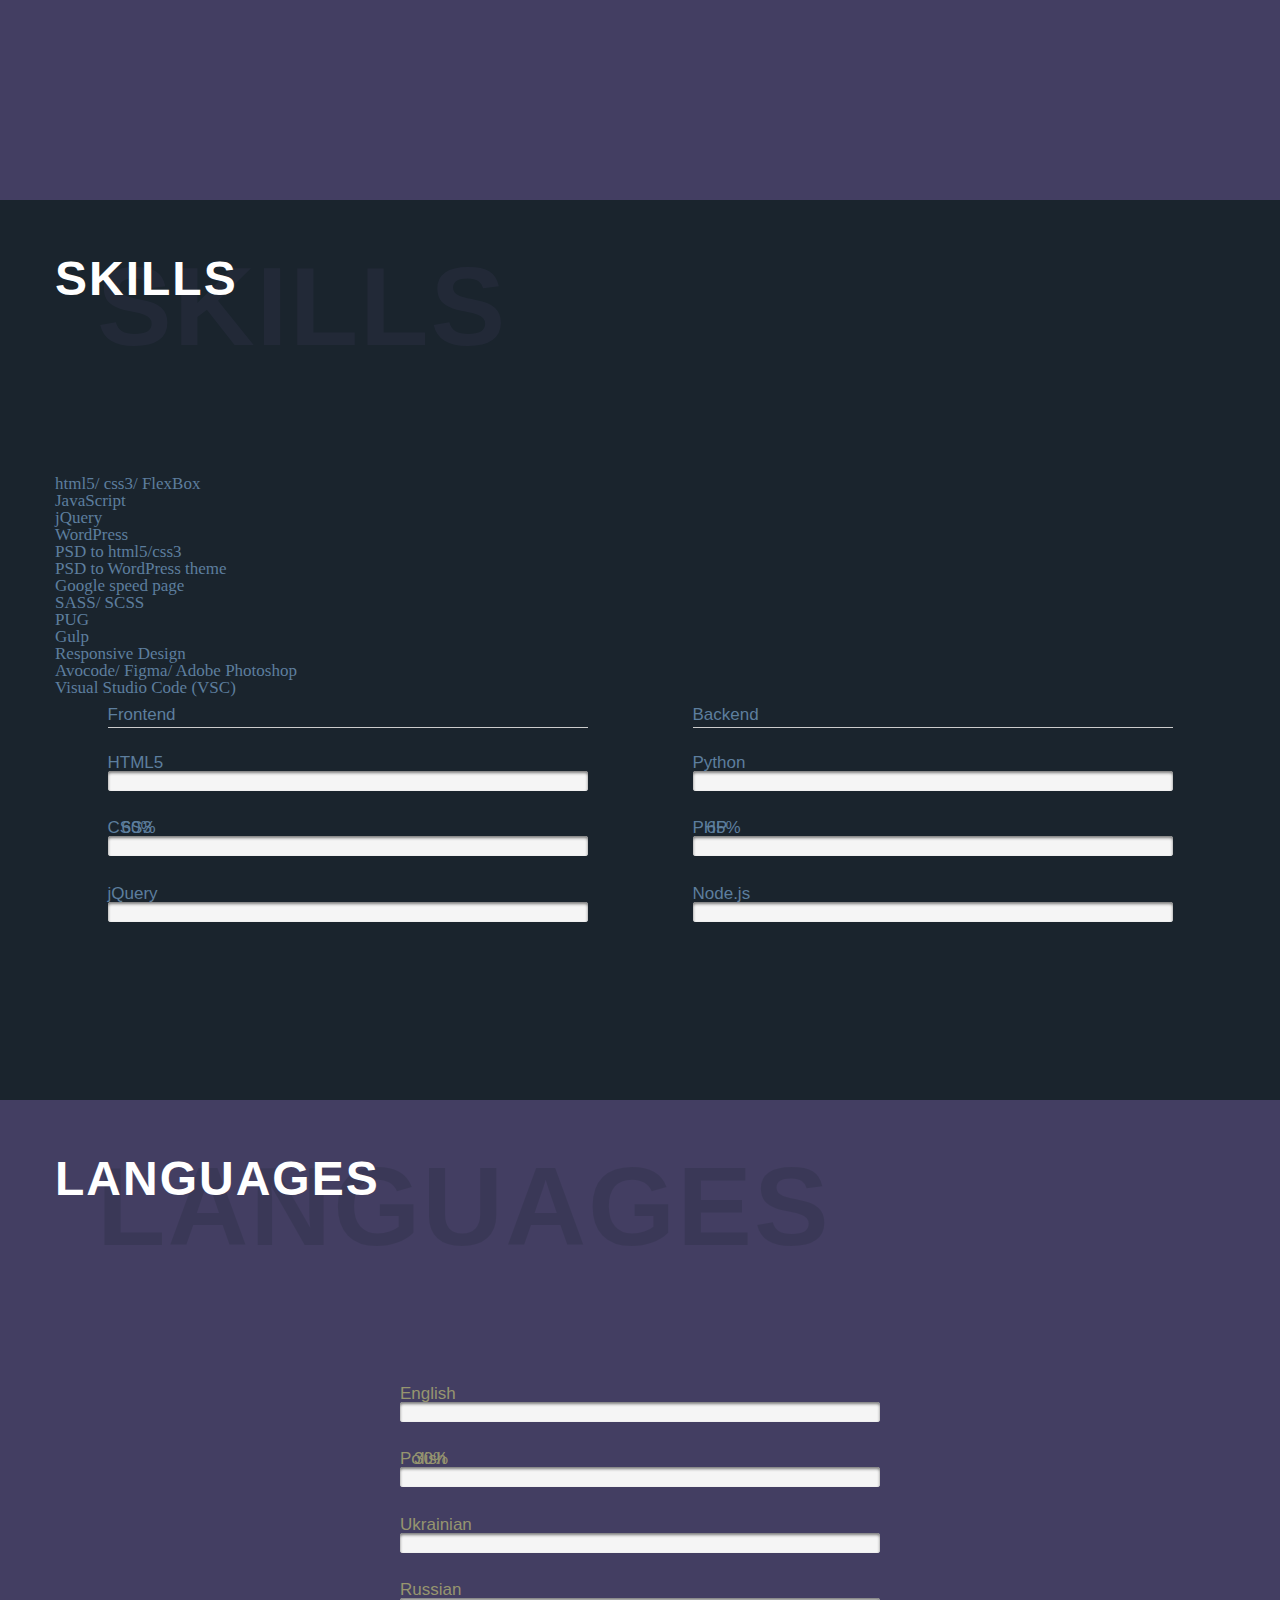
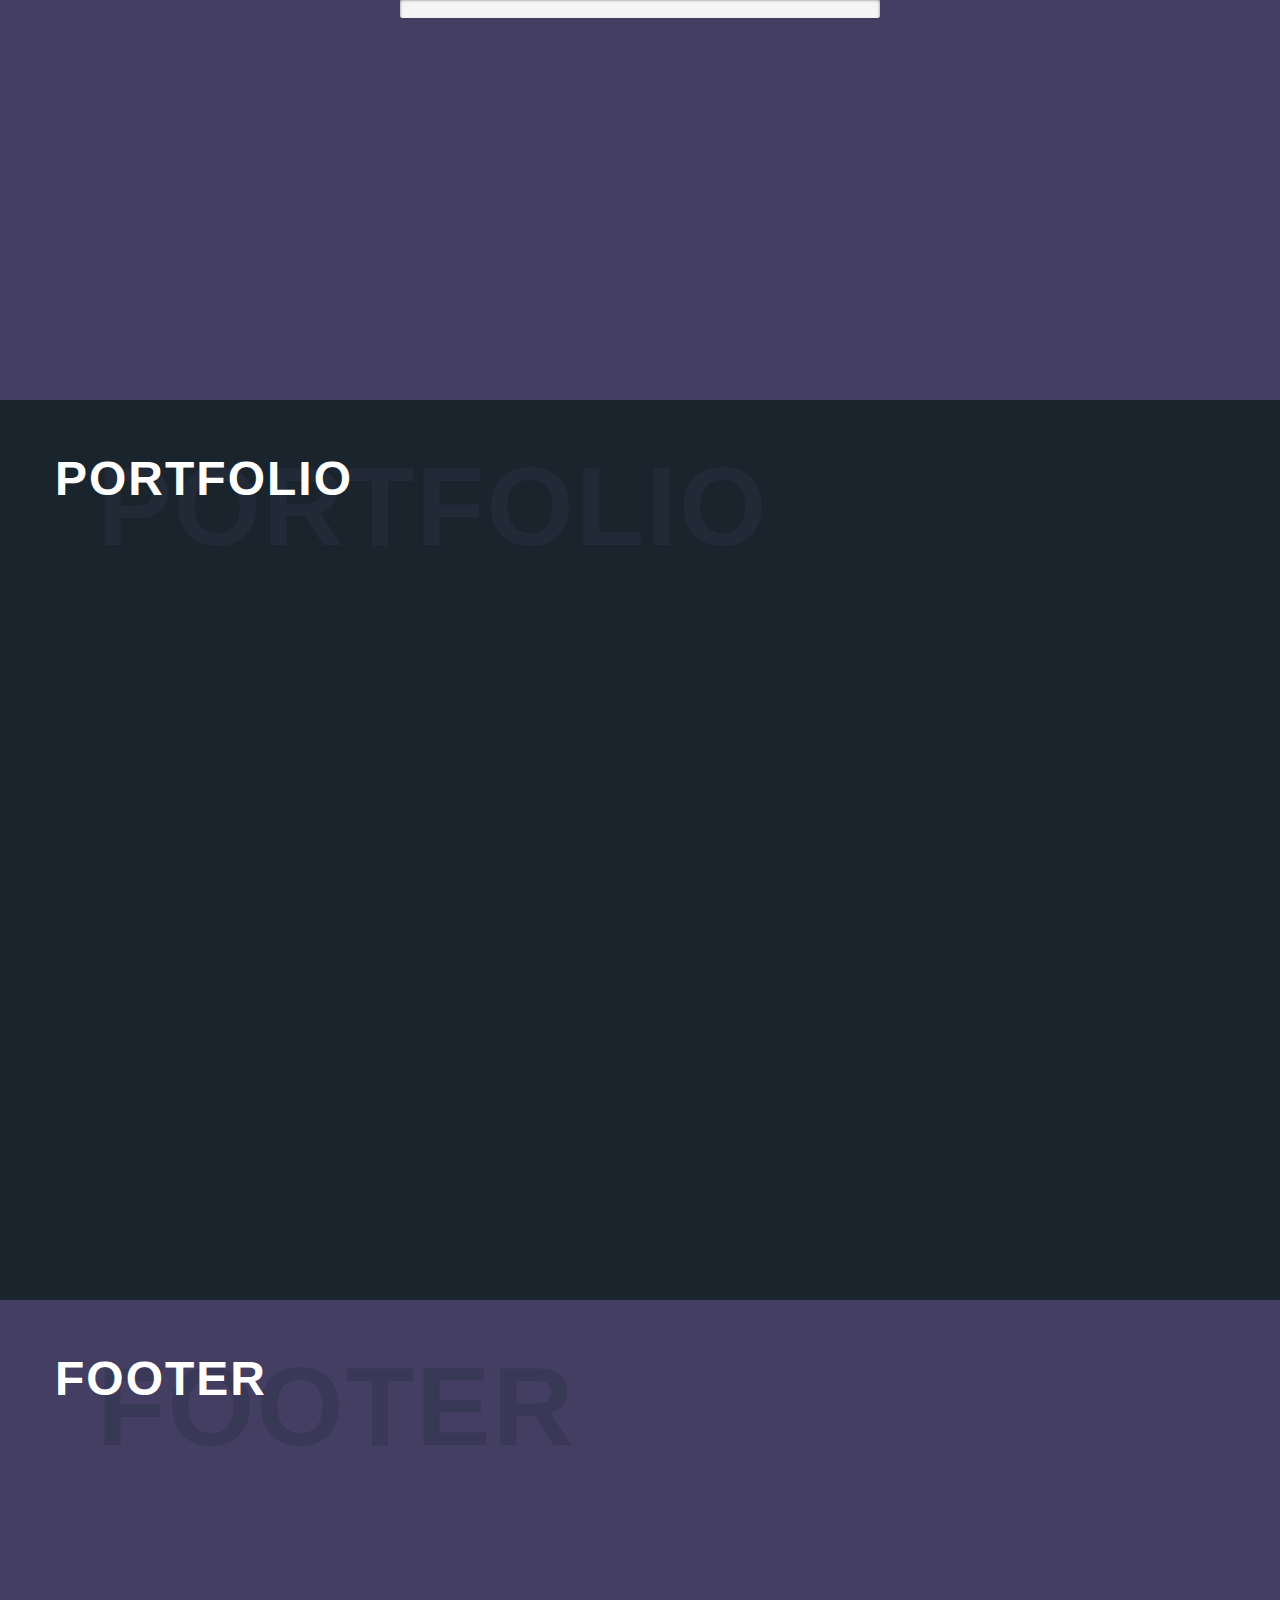
==== commit 8ae834d0: "Number sync with progress bar" ====
--- a/index.min.html
+++ b/index.min.html
@@ -1 +1 @@
-<!DOCTYPE html><html lang="en"><head><meta charset="UTF-8"/><meta name="viewport"content="width=device-width, initial-scale=1.0"/><link rel="stylesheet"href="./css/reset.min.css"/><link rel="stylesheet"href="./css/animate.min.css"/><link rel="stylesheet"href="./css/style.css"/><title>Roman Matviy - roman.programist.top</title></head><body><header class="header section"><div class="top"><div class="main-container"><nav class="top__menu"><ul><li><a href="">Home</a></li><li><a href="">About me</a></li><li><a href="">Resume</a></li><li><a href="">Skills</a></li><li><a href="">Portfolio</a></li><li><a href="">Contact</a></li></ul></nav><div class="top__social"><ul><li><a href="https://github.com/MatviyRoman"target="_blank"class="nav-link sicon"><i class="icon central github"></i></a></li><li><a href="http://linkedin.com/in/MatviyRoman"target="_blank"class="nav-link sicon"><i class="icon central linkedin"></i></a></li><li><a href="https://www.facebook.com/romas6ka"target="_blank"class="nav-link sicon"><span class="icon central facebook"></span></a></li><li><a href="skype:live:romas6ka"target="_blank"class="nav-link sicon"><i class="icon central skype"></i></a></li><li><a href="viber:chat?number=+380938800822"target="_blank"class="nav-link sicon"><i class="icon central viber"></i></a></li><li><a href="#contact"target="_blank"class="nav-link sicon"><i class="icon central envelope"></i></a></li></ul></div></div></div><div class="main-container"><div class="header__title"><div id="welcome"></div><h1 class="header__title--first_title title"><span class="wow 1s bounceInRight delay-05s">R</span ><span class="animated 1s fadeInRight delay-1s">o</span ><span class="animated 1s fadeInRight delay-15s">m</span ><span class="animated 1s fadeInRight delay-2s">a</span ><span class="animated 1s fadeInRight delay-25s">n</span><span class="animated 1s fadeInRight delay-3s">M</span ><span class="animated 1s fadeInRight delay-35s">a</span ><span class="animated 1s fadeInRight delay-4s">t</span ><span class="animated 1s fadeInRight delay-45s">v</span ><span class="animated 1s fadeInRight delay-5s">i</span ><span class="animated 1s fadeInRight delay-55s">y</span></h1><h2 class="header__title--second_title subtitle">programist front-end developer </h2><a class="btn"href="#"><i class="icon arrow_down"></i>Work experience</a ></div></div><a href="#about"class="arrow animated infinite bounce delay-2s slow"><i class="icon arrow_down"></i ></a></header><section class="about section"id="about"><div class="main-container"><div class="title-box"><h2 class="title">About me </h2><h3 class="subtitle">About me</h3></div><div class="text"><span>Hello World ;)</span><h2 class="name inline">My name is&nbsp; <span class="wow bounceInRight animated">Roman&nbsp;</span><span class="wow bounceInLeft animated">Matviy</span></h2><h3 class="description inline">I'm a ukrainian front-end web developer</h3>living in <strong>Lviv</strong>city, <strong>Ukraine</strong>. I have a passion for creating challenging, intuitive and beautiful products. I like to work on the client-side, designing interfaces with <strong>HTML5</strong>/ <strong>CSS3</strong>and programming awesome experiences with <strong>JavaScript</strong>. I can write solid and well-organized code from scratch, and I have a passion for exploring new and emerging web technologies. I ensure that my projects are optimised, responsive, cross-browser compatible and accessible for users and search engines. Beside that, I like to create stuff with my hands.</p><p>I want to be involved in projects that I can be proud of, join an amazing team and advance my development career. Take some time to look at my projects, credentials and if you're interested in helping me make this happen, <a href="#contact">let's get in touch.</a></p></div></div></section><section class="skillset section"id="skillset"><div class="main-container"><div class="title-box"><h2 class="title">Skills </h2><h3 class="subtitle">skills</h3></div><p>html5/ css3/ FlexBox</p><p>JavaScript</p><p>jQuery</p><p>WordPress</p><p>PSD to html5/css3</p><p>PSD to WordPress theme</p><p>Google speed page</p><p>SASS/ SCSS</p><p>PUG</p><p>Gulp</p><p>Responsive Design</p><p>Avocode/ Figma/ Adobe Photoshop</p><p>Visual Studio Code (VSC)</p><ul><li><h2>Frontend</h2><p style="width:80%"data-value="80"class="animated">HTML5</p><progress max="100"number="80"value="0"class="animated"><div class="progress-bar"><span style="width:80%">80%</span></div></progress><p style="width:60%"data-value="60"class="animated">CSS3</p><progress max="100"number="60"value="0"class="animated"><div class="progress-bar"><span style="width:60%">60%</span></div></progress><p style="width:50%"data-value="50"class="animated">jQuery</p><progress max="100"number="50"value="0"class="animated"><div class="progress-bar"><span style="width:50%">50%</span></div></progress></li><li><h2>Backend</h2><p style="width:75%"data-value="75"class="animated">Python</p><progress max="100"number="75"value="0"class="animated"><div class="progress-bar"><span style="width:75%">75%</span></div></progress><p style="width:65%"data-value="65"class="animated">PHP</p><progress max="100"number="65"value="0"class="animated"><div class="progress-bar"><span style="width:65%">65%</span></div></progress><p style="width:35%"data-value="35"class="animated">Node.js</p><progress max="100"number="35"value="0"class="animated"><div class="progress-bar"><span style="width:35%">35%</span></div></progress></li></ul></div></section><section class="languages section"id="languages"><div class="main-container"><div class="title-box"><h2 class="title">Languages </h2><h3 class="subtitle">Languages</h3></div><ul><li><h2>I know these languages</h2><p style="width:45%"data-value="45"class="animated">English</p><progress max="100"number="45"value="0"class="animated"><div class="progress-bar"><span style="width:45%">45%</span></div></progress><p style="width:30%"data-value="30"class="animated">Polish</p><progress max="100"number="30"value="0"class="animated"><div class="progress-bar"><span style="width:30%">30%</span></div></progress><p style="width:100%"data-value="100"class="animated">Ukrainian</p><progress max="100"number="100"value="0"class="animated"><div class="progress-bar"><span style="width:100%">100%</span></div></progress><p style="width:80%"data-value="80"class="animated">Russian</p><progress max="100"number="80"value="0"class="animated"><div class="progress-bar"><span style="width:80%">80%</span></div></progress></li></ul></div></section><section class="portfolio section"><div class="main-container"><div class="title-box"><h2 class="title">Portfolio </h2><h3 class="subtitle">Portfolio</h3></div></div></section><footer class="footer section"><div class="main-container"><div class="title-box"><h2 class="title">Footer </h2><h3 class="subtitle">Footer</h3></div></div></footer><script defer src="./js/jquery.min.js"></script><script defer src="./js/wow.min.js"></script><script defer src="./js/main.js"></script></body></html>+<!DOCTYPE html><html lang="en"><head><meta charset="UTF-8"/><meta name="viewport"content="width=device-width, initial-scale=1.0"/><link rel="stylesheet"href="./css/reset.min.css"/><link rel="stylesheet"href="./css/animate.min.css"/><link rel="stylesheet"href="./css/style.css"/><title>Roman Matviy - roman.programist.top</title></head><body><header class="header section"><div class="top"><div class="main-container"><nav class="top__menu"><ul><li><a href="">Home</a></li><li><a href="">About me</a></li><li><a href="">Resume</a></li><li><a href="">Skills</a></li><li><a href="">Portfolio</a></li><li><a href="">Contact</a></li></ul></nav><div class="top__social"><ul><li><a href="https://github.com/MatviyRoman"target="_blank"class="nav-link sicon"><i class="icon central github"></i></a></li><li><a href="http://linkedin.com/in/MatviyRoman"target="_blank"class="nav-link sicon"><i class="icon central linkedin"></i></a></li><li><a href="https://www.facebook.com/romas6ka"target="_blank"class="nav-link sicon"><span class="icon central facebook"></span></a></li><li><a href="skype:live:romas6ka"target="_blank"class="nav-link sicon"><i class="icon central skype"></i></a></li><li><a href="viber:chat?number=+380938800822"target="_blank"class="nav-link sicon"><i class="icon central viber"></i></a></li><li><a href="#contact"target="_blank"class="nav-link sicon"><i class="icon central envelope"></i></a></li></ul></div></div></div><div class="main-container"><div class="header__title"><div id="welcome"></div><h1 class="header__title--first_title title"><span class="wow 1s bounceInRight delay-05s">R</span ><span class="animated 1s fadeInRight delay-1s">o</span ><span class="animated 1s fadeInRight delay-15s">m</span ><span class="animated 1s fadeInRight delay-2s">a</span ><span class="animated 1s fadeInRight delay-25s">n</span><span class="animated 1s fadeInRight delay-3s">M</span ><span class="animated 1s fadeInRight delay-35s">a</span ><span class="animated 1s fadeInRight delay-4s">t</span ><span class="animated 1s fadeInRight delay-45s">v</span ><span class="animated 1s fadeInRight delay-5s">i</span ><span class="animated 1s fadeInRight delay-55s">y</span></h1><h2 class="header__title--second_title subtitle">programist front-end developer </h2><a class="btn"href="#"><i class="icon arrow_down"></i>Work experience</a ></div></div><a href="#about"class="arrow animated infinite bounce delay-2s slow"><i class="icon arrow_down"></i ></a></header><section class="about section"id="about"><div class="main-container"><div class="title-box"><h2 class="title">About me </h2><h3 class="subtitle">About me</h3></div><div class="text"><span>Hello World ;)</span><h2 class="name inline">My name is&nbsp; <span class="wow bounceInRight animated">Roman&nbsp;</span><span class="wow bounceInLeft animated">Matviy</span></h2><h3 class="description inline">I'm a ukrainian front-end web developer </h3>living in <strong>Lviv</strong>city, <strong>Ukraine</strong>. I have a passion for creating challenging, intuitive and beautiful products. I like to work on the client-side, designing interfaces with <strong>HTML5</strong>/ <strong>CSS3</strong>and programming awesome experiences with <strong>JavaScript</strong>. I can write solid and well-organized code from scratch, and I have a passion for exploring new and emerging web technologies. I ensure that my projects are optimised, responsive, cross-browser compatible and accessible for users and search engines. Beside that, I like to create stuff with my hands. <p>I want to be involved in projects that I can be proud of, join an amazing team and advance my development career. Take some time to look at my projects, credentials and if you're interested in helping me make this happen, <a href="#contact">let's get in touch.</a></p></div></div></section><section class="skillset section"id="skillset"><div class="main-container"><div class="title-box"><h2 class="title">Skills </h2><h3 class="subtitle">skills</h3></div><p>html5/ css3/ FlexBox</p><p>JavaScript</p><p>jQuery</p><p>WordPress</p><p>PSD to html5/css3</p><p>PSD to WordPress theme</p><p>Google speed page</p><p>SASS/ SCSS</p><p>PUG</p><p>Gulp</p><p>Responsive Design</p><p>Avocode/ Figma/ Adobe Photoshop</p><p>Visual Studio Code (VSC)</p><ul><li><h2>Frontend</h2><p style="width:10%"data-value="80"class="animatedProgress">HTML5 </p><progress max="100"data-value="80"value="0"class="animatedProgress"><div class="progress-bar"><span style="width:80%">80%</span></div></progress><p style="width:10%"data-value="60"class="animatedProgress">CSS3 </p><progress max="100"data-value="60"value="0"class="animatedProgress"><span class="progress-bar"><span style="width:60%">60%</span></span></progress><p style="width:10%"data-value="50"class="animatedProgress">jQuery </p><progress max="100"data-value="50"value="0"class="animatedProgress"><span class="progress-bar"><span style="width:50%">50%</span></span></progress></li><li><h2>Backend</h2><p style="width:10%"data-value="75"class="animatedProgress">Python </p><progress max="100"data-value="75"value="0"class="animatedProgress"><span class="progress-bar"><span style="width:75%">75%</span></span></progress><p style="width:10%"data-value="65"class="animatedProgress">PHP </p><progress max="100"data-value="65"value="0"class="animatedProgress"><span class="progress-bar"><span style="width:65%">65%</span></span></progress><p style="width:10%"data-value="35"class="animatedProgress">Node.js </p><progress max="100"data-value="35"value="0"class="animatedProgress"><span class="progress-bar"><span style="width:35%">35%</span></span></progress></li></ul></div></section><section class="languages section"id="languages"><div class="main-container"><div class="title-box"><h2 class="title">Languages </h2><h3 class="subtitle">Languages</h3></div><ul><li><p style="width:10%"data-value="45"class="animatedProgress">English </p><progress max="100"data-value="0"value="0"class="animatedProgress"><span class="progress-bar"><span style="width:45%">45%</span></span></progress><p style="width:10%"data-value="30"class="animatedProgress">Polish </p><progress max="100"data-value="30"value="0"class="animatedProgress"><span class="progress-bar"><span style="width:30%">30%</span></span></progress><p style="width:10%"data-value="100"class="animatedProgress">Ukrainian </p><progress max="100"data-value="100"value="0"class="animatedProgress"><span class="progress-bar"><span style="width:100%">100%</span></span></progress><p style="width:10%"data-value="80"class="animatedProgress">Russian </p><progress max="100"data-value="80"value="0"class="animatedProgress"><span class="progress-bar"><span style="width:80%">80%</span></span></progress></li></ul></div></section><section class="portfolio section"><div class="main-container"><div class="title-box"><h2 class="title">Portfolio </h2><h3 class="subtitle">Portfolio</h3></div></div></section><footer class="footer section"><div class="main-container"><div class="title-box"><h2 class="title">Footer </h2><h3 class="subtitle">Footer</h3></div></div></footer><script defer src="./js/jquery.min.js"></script><script defer src="./js/wow.min.js"></script><script defer src="./js/main.js"></script></body></html>--- a/css/style.css
+++ b/css/style.css
@@ -3,7 +3,7 @@
 }
 
 body {
-  font-family: "Merriweather", serif;
+  font-family: 'Merriweather', serif;
   font-weight: 400;
   font-size: 17px;
   -webkit-user-select: none;
@@ -31,7 +31,7 @@
   color: #17a2b8;
   -webkit-transition: all 0.4s ease-in-out;
   transition: all 0.4s ease-in-out;
-  font-family: "Robboto", serif;
+  font-family: 'Robboto', serif;
   color: #fff;
   background: #745b86;
   border: 0;
@@ -82,7 +82,7 @@
 
 .section .title-box .title {
   position: relative;
-  font-family: "Josefin Sans", Sans-serif;
+  font-family: 'Josefin Sans', Sans-serif;
   font-size: 3rem;
   font-weight: 700;
   line-height: 1.2em;
@@ -96,7 +96,7 @@
 .section .title-box .subtitle {
   position: relative;
   padding-left: 42px;
-  font-family: "Josefin Sans", Sans-serif;
+  font-family: 'Josefin Sans', Sans-serif;
   font-size: 7rem;
   font-weight: 700;
   line-height: 1.2em;
@@ -294,11 +294,6 @@
   border-radius: 20px;
 }
 
-.skillset {
-  background: #433e62;
-  color: #96956f;
-}
-
 .icon {
   -webkit-filter: invert(1);
           filter: invert(1);
@@ -433,25 +428,25 @@
   background-position: -27px -0;
 }
 
-/* Now style the background */
-/* animation */
 .skillset ul,
 .languages ul {
   display: -webkit-box;
   display: -ms-flexbox;
   display: flex;
+  -webkit-box-pack: justify;
+      -ms-flex-pack: justify;
+          justify-content: space-between;
+  -ms-flex-wrap: wrap;
+      flex-wrap: wrap;
 }
 
 .skillset li,
 .languages li {
-  font-family: "Expletus Sans", sans-serif;
+  font-family: 'Expletus Sans', sans-serif;
   width: 50%;
-  padding-right: 5.3333333%;
+  max-width: 500px;
   margin: 0 auto;
-}
-
-.skillset li:nth-child(even),
-.languages li:nth-child(even) {
+  padding: 10px;
   margin-bottom: 5em;
 }
 
@@ -474,10 +469,9 @@
   right: 0;
 }
 
-.skillset progress,
-.languages progress {
-  -webkit-transition: width 5s;
-  transition: width 5s;
+.skillset progress span,
+.languages progress span {
+  display: block;
 }
 
 .skillset progress:not(value),
@@ -487,8 +481,6 @@
 
 .skillset progress[value],
 .languages progress[value] {
-  -webkit-transition: width 5s;
-  transition: width 5s;
   -webkit-appearance: none;
      -moz-appearance: none;
           appearance: none;
@@ -514,6 +506,8 @@
 
 .skillset progress[value]::-webkit-progress-value,
 .languages progress[value]::-webkit-progress-value {
+  -webkit-transition: width 5s;
+  transition: width 5s;
   position: relative;
   background-size: 35px 20px, 100% 100%, 100% 100%;
   border-radius: 3px;
@@ -523,7 +517,7 @@
 
 .skillset progress[value]::-webkit-progress-value::after,
 .languages progress[value]::-webkit-progress-value::after {
-  content: "";
+  content: '';
   position: absolute;
   width: 5px;
   height: 5px;
@@ -535,9 +529,7 @@
 
 .skillset progress[value]::-moz-progress-bar,
 .languages progress[value]::-moz-progress-bar {
-  -webkit-transition: width 5s;
-  transition: width 5s;
-  background-image: linear-gradient(135deg, transparent, transparent 33%, rgba(0, 0, 0, 0.1) 33%, rgba(0, 0, 0, 0.1) 66%, transparent 66%), linear-gradient(top, rgba(255, 255, 255, 0.25), rgba(0, 0, 0, 0.2)), linear-gradient(left, #09c, #f44);
+  background-image: -moz-linear-gradient(135deg, transparent, transparent 33%, rgba(0, 0, 0, 0.1) 33%, rgba(0, 0, 0, 0.1) 66%, transparent 66%), -moz-linear-gradient(top, rgba(255, 255, 255, 0.25), rgba(0, 0, 0, 0.2)), -moz-linear-gradient(left, #09c, #f44);
   background-size: 35px 20px, 100% 100%, 100% 100%;
   border-radius: 3px;
 }
@@ -560,35 +552,27 @@
   text-indent: -9999px;
 }
 
-.skillset .animated,
-.languages .animated {
+.skillset .animatedProgress,
+.languages .animatedProgress {
   -webkit-transition: width 5s;
   transition: width 5s;
 }
 
-.skillset .animated::-webkit-progress-value,
-.languages .animated::-webkit-progress-value {
+.skillset .animatedProgress::-ms-fill,
+.languages .animatedProgress::-ms-fill {
+  background-color: blue;
+  border: 0;
+}
+
+.skillset .animatedProgress::-webkit-progress-value,
+.languages .animatedProgress::-webkit-progress-value {
   -webkit-transition: width 5s;
   transition: width 5s;
   background-image: -webkit-linear-gradient(135deg, transparent, transparent 33%, rgba(0, 0, 0, 0.1) 33%, rgba(0, 0, 0, 0.1) 66%, transparent 66%), -webkit-linear-gradient(top, rgba(255, 255, 255, 0.25), rgba(0, 0, 0, 0.2)), -webkit-linear-gradient(left, #09c, #f44);
 }
 
-.skillset .animated::-moz-progress-bar,
-.languages .animated::-moz-progress-bar {
-  -webkit-transition: width 5s;
-  transition: width 5s;
-  background-image: -moz-linear-gradient(135deg, transparent, transparent 33%, rgba(0, 0, 0, 0.1) 33%, rgba(0, 0, 0, 0.1) 66%, transparent 66%), -moz-linear-gradient(top, rgba(255, 255, 255, 0.25), rgba(0, 0, 0, 0.2)), -moz-linear-gradient(left, #09c, #f44);
-}
-
-.skillset .animated::-moz-progress-value,
-.languages .animated::-moz-progress-value {
-  -webkit-transition: width 5s;
-  transition: width 5s;
-  background-image: -moz-linear-gradient(135deg, transparent, transparent 33%, rgba(0, 0, 0, 0.1) 33%, rgba(0, 0, 0, 0.1) 66%, transparent 66%), -moz-linear-gradient(top, rgba(255, 255, 255, 0.25), rgba(0, 0, 0, 0.2)), -moz-linear-gradient(left, #09c, #f44);
-}
-
-.skillset .animated::progress-value,
-.languages .animated::progress-value {
+.skillset .animatedProgress::-moz-progress-bar,
+.languages .animatedProgress::-moz-progress-bar {
   -webkit-transition: width 5s;
   transition: width 5s;
   background-image: -moz-linear-gradient(135deg, transparent, transparent 33%, rgba(0, 0, 0, 0.1) 33%, rgba(0, 0, 0, 0.1) 66%, transparent 66%), -moz-linear-gradient(top, rgba(255, 255, 255, 0.25), rgba(0, 0, 0, 0.2)), -moz-linear-gradient(left, #09c, #f44);
